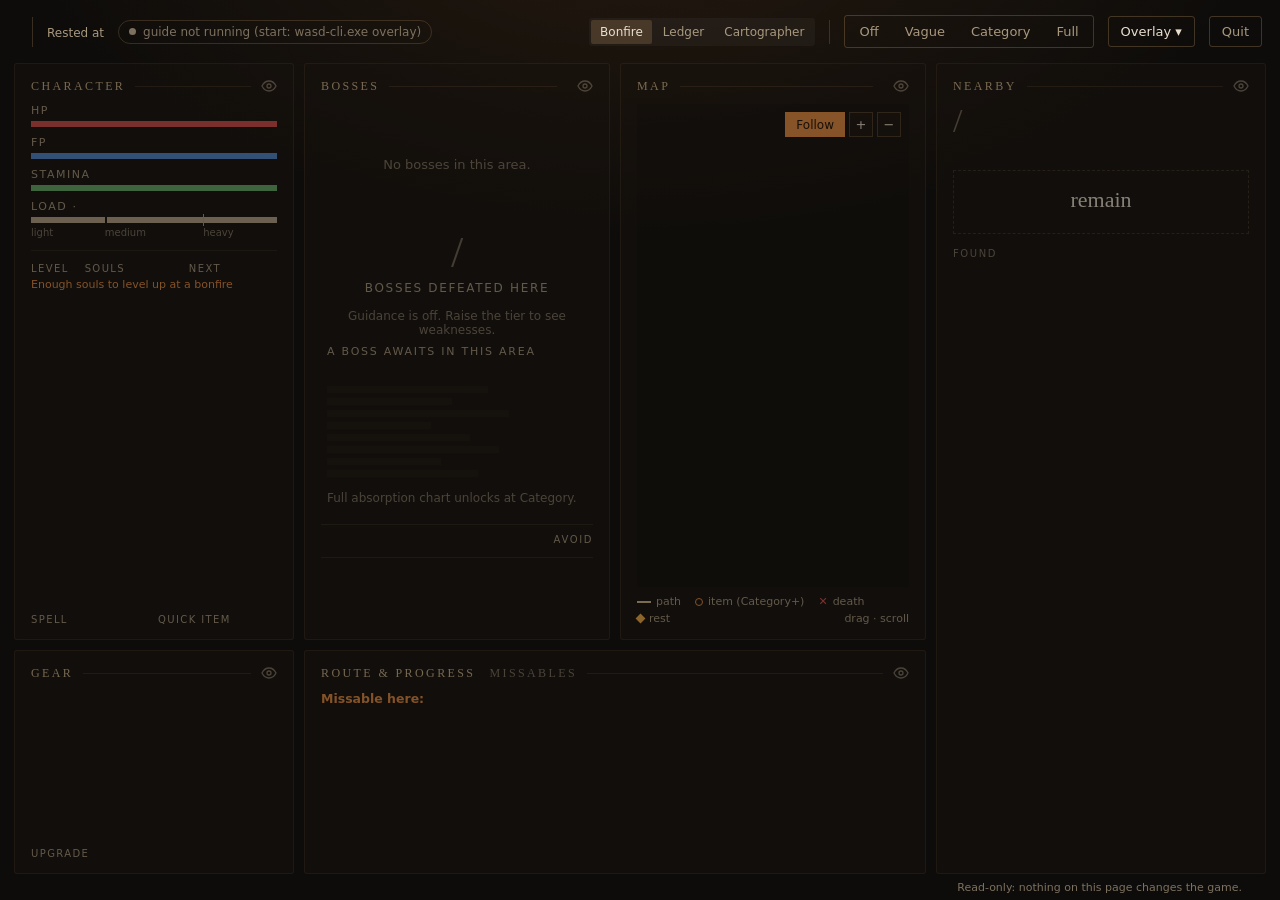
==== templates/live.html @ bd41d075 "Add the WASD tool (Dark Souls III) The companion app's source, data, tests and installer, exported f" ====
<!doctype html>
<html lang="en">
<head>
<meta charset="utf-8">
<meta name="viewport" content="width=device-width, initial-scale=1">
<title>WASD</title>
<!-- Live page for WASD. Served by `wasd-cli.exe overlay` at
     http://localhost:8765/ (this PC only); polls /api/state twice a second.
     Self-contained: no network, no install, Windows system fonts only.

     Three themes (from the dashboard design handoff): a Bonfire,
     b Ledger, c Cartographer. One view model (derive) feeds three layouts;
     only the active theme is visible, and every poll updates text and
     attributes in place (no rebuilt DOM, so nothing flashes). The theme and
     muted panels are tool settings (POST /api/page, saved in settings.ini). -->
<style>
  * { box-sizing: border-box; }
  html, body { margin: 0; height: 100%; }
  body { background: #0b0c0e; color: #e8dfcf; overflow: hidden; font-family: 'Segoe UI', system-ui, sans-serif;
         --hp: oklch(0.60 0.17 25); --fp: oklch(0.62 0.12 255); --st: oklch(0.68 0.12 145); }
  button { font: inherit; color: inherit; }
  .u { all: unset; cursor: pointer; box-sizing: border-box; }
  .u:focus-visible { outline: 1px solid var(--acc); outline-offset: 2px; }
  [hidden] { display: none !important; }
  .num, .mono { font-variant-numeric: tabular-nums; }

  /* ---- shared structure -------------------------------------------------- */
  .theme { position: relative; width: 100vw; height: 100vh; display: flex; flex-direction: column; overflow: hidden; color: var(--text); }
  .hdr { flex: none; display: flex; align-items: center; white-space: nowrap; }
  .hdr .sp, .sp { flex: 1; }
  .hdr .where, .hdr .wtxt { min-width: 0; overflow: hidden; text-overflow: ellipsis; }
  .panel { display: flex; flex-direction: column; min-width: 0; min-height: 0; overflow: auto; scrollbar-width: thin; scrollbar-color: var(--line) transparent; }
  .panel > .pb { display: flex; flex-direction: column; flex: 1; min-height: 0; }
  .panel > .ph { display: none; }
  .panel.is-muted > .pb { display: none !important; }
  .panel.is-muted > .ph { display: flex; flex: 1; align-items: center; justify-content: center; color: var(--faint); }
  .eye { display: flex; color: var(--faint); flex: none; }
  .eye:hover { color: var(--text); }
  .seg { flex: none; display: flex; gap: 2px; padding: 2px; }
  .seg button { transition: background .2s, color .2s; color: var(--segoff); }
  .seg.tier button[aria-pressed="true"] { background: var(--acc); color: var(--accfg); }
  .seg.tsw button[aria-pressed="true"] { background: var(--themeon); color: var(--text); }
  .pill { display: flex; align-items: center; gap: 7px; }
  .pill .dot { width: 7px; height: 7px; border-radius: 50%; background: var(--live); }
  .pill.warn .dot { background: var(--weak); }
  .pill.off .dot { background: var(--faint); }
  .quit.armed { background: var(--weak) !important; color: var(--accfg) !important; }
  .arrow { width: 10px; height: 13px; background: var(--acc); clip-path: polygon(50% 0, 100% 100%, 50% 74%, 0 100%); transition: transform .6s; }
  .fill { height: 100%; transition: width .5s ease; }
  .stale .panel { opacity: .55; }
  .tip { position: absolute; pointer-events: none; display: none; white-space: nowrap; z-index: 3; padding: 3px 8px; font-size: 12px;
         background: var(--popbg); border: 1px solid var(--line); color: var(--text); }
  .mapbox { position: relative; flex: 1; min-height: 0; overflow: hidden; cursor: grab; }
  .mapbox canvas { position: absolute; inset: 0; width: 100%; height: 100%; display: block; }
  .mapbox .pins { position: absolute; inset: 0; pointer-events: none; }
  .pin { position: absolute; pointer-events: auto; display: grid; place-items: center; font-weight: 700; cursor: default;
         transform: translate(-50%, -50%); transition: transform .2s, background .2s, color .2s; }
  .pin.hot { transform: translate(-50%, -50%) scale(1.4); background: var(--acc) !important; color: var(--accfg) !important; }
  .row.hot { background: var(--hot) !important; }
  .row { transition: background .2s; }
  .tabv { display: flex; flex-direction: column; flex: 1; min-height: 0; }
  .tabs button { color: var(--faint); white-space: nowrap; }
  .tC .tpx { display: none; }
  .tabs button[aria-selected="true"] { color: var(--title); }
  .mlist { overflow: auto; flex: 1; min-height: 0; scrollbar-width: thin; }
  .mi { padding: 6px 0; border-top: 1px solid var(--line); font-size: 12.5px; }
  .mi:first-child { border-top: 0; }
  .mi .mt { display: flex; gap: 6px; align-items: baseline; flex-wrap: wrap; }
  .mi .mt b { font-weight: 600; color: var(--bright); }
  .mi .mtx { color: var(--dim); margin-top: 2px; }
  .mi .mlose { color: var(--faint); margin-top: 2px; }
  .mi .tg { font-size: 10px; letter-spacing: .1em; text-transform: uppercase; color: var(--dim); }
  .mi .tg.here { color: var(--acc); }
  .mi.here { box-shadow: inset 2px 0 0 var(--acc); padding-left: 8px; }
  .mi.missed b { color: var(--weak); }
  .mi.closed, .mi.closed b { color: var(--faint); font-weight: 400; }
  .mi.closed b { text-decoration: line-through; }
  .mi .mb { display: flex; gap: 6px; margin-top: 4px; }
  .mi .mb button { padding: 1px 8px; font-size: 11.5px; border: 1px solid var(--line); color: var(--dim); }
  .mi .mb button:hover { color: var(--text); }
  .malert { font-size: 12.5px; color: var(--acc); margin-bottom: 4px; }
  .malert b { font-weight: 600; }
  .absbar { position: relative; }
  .absbar .z { position: absolute; left: 50%; top: -4px; bottom: -4px; width: 1px; background: var(--zero); }
  .absbar .f { position: absolute; top: 0; bottom: 0; transition: left .5s, width .5s, background .5s; }
  .heat { transition: background .5s; }
  .weakc { color: var(--weak); } .strongc { color: var(--strong); } .dimc { color: var(--dim); }
  .attrs .g { color: var(--acc); overflow: hidden; text-overflow: ellipsis; white-space: nowrap; }
  .attrs .g.none { color: var(--faint); }
  .nextpt { font-size: 11.5px; color: var(--dim); }
  .nextpt b { color: var(--acc); font-weight: 600; }
  .inf { color: var(--acc); margin-left: 4px; cursor: help; }
  .load.over .fill { background: var(--weak) !important; }
  .load.over .roll, .load.over .num { color: var(--weak) !important; }
  .trk { position: relative; }
  .trk .tk { position: absolute; top: 0; bottom: 0; }

  /* Overlay popover: one element, styled by the active theme. */
  #ovpop { position: absolute; right: 14px; top: var(--poptop); width: 288px; z-index: 20; display: none; flex-direction: column; gap: 9px;
           background: var(--popbg); border: 1px solid var(--popbd); box-shadow: 0 18px 40px rgba(0,0,0,.6); padding: 14px 16px;
           color: var(--text); border-radius: var(--poprad); font-size: 13px; }
  #ovpop.open { display: flex; }
  #ovpop .pt { display: flex; justify-content: space-between; align-items: baseline; }
  #ovpop .pt span { font-size: 15px; color: var(--bright); font-family: var(--titlefont); }
  #ovpop .pt button { color: var(--meta); font-size: 12px; }
  #ovpop .pn { font-size: 11px; color: var(--meta); margin-top: -4px; }
  #ovpop .tr { display: flex; justify-content: space-between; align-items: center; }
  #ovpop .tr.ind { padding-left: 10px; }
  .sw { width: 28px; height: 16px; border-radius: 8px; background: var(--track); position: relative; transition: background .2s; flex: none; }
  .sw::after { content: ""; position: absolute; top: 2px; left: 2px; width: 12px; height: 12px; border-radius: 50%; background: var(--knob); transition: left .2s; }
  .sw[aria-checked="true"] { background: var(--acc); }
  .sw[aria-checked="true"]::after { left: 14px; }
  .corners { display: grid; grid-template-columns: repeat(2, 18px); gap: 3px; }
  .corners button { width: 18px; height: 12px; border: 1px solid var(--line); border-radius: 2px; }
  .corners button[aria-pressed="true"] { background: var(--acc); }
  .rng { display: flex; flex-direction: column; gap: 5px; font-size: 12px; }
  .rng > div { display: flex; justify-content: space-between; }
  .rng > div span:last-child { color: var(--meta); font-variant-numeric: tabular-nums; }
  .rng input { -webkit-appearance: none; appearance: none; width: 100%; height: 12px; margin: 0; background: transparent; cursor: pointer; }
  .rng input::-webkit-slider-runnable-track { height: 3px; border-radius: 2px;
    background: linear-gradient(to right, var(--acc) 0 var(--p, 50%), var(--track) var(--p, 50%) 100%); }
  .rng input::-webkit-slider-thumb { -webkit-appearance: none; width: 12px; height: 12px; margin-top: -4.5px; border-radius: 50%; background: var(--knob); border: 0; }
  .rng input::-moz-range-track { height: 3px; border-radius: 2px; background: var(--track); }
  .rng input::-moz-range-progress { height: 3px; border-radius: 2px; background: var(--acc); }
  .rng input::-moz-range-thumb { width: 12px; height: 12px; border-radius: 50%; background: var(--knob); border: 0; }

  /* ===== Theme A: Bonfire ================================================= */
  .tA, body[data-theme="a"] #ovpop { --text: #e8dfcf; --bright: #f1e6d2; --dim: #a8987e; --meta: #8f826d; --faint: #7d715f; --muted: #6f6455; --title: #cdb48a;
        --acc: oklch(0.72 0.14 58); --accfg: #1b1007; --weak: oklch(0.72 0.14 58); --strong: oklch(0.66 0.035 240);
        --line: rgba(214,170,110,.22); --near: rgba(214,140,60,.09); --hot: rgba(214,140,60,.18); --themeon: rgba(214,170,110,.2);
        --segoff: #a8987e; --track: rgba(255,240,220,.12); --knob: #f1e6d2; --live: oklch(0.75 0.14 140); --zero: rgba(232,223,207,.28);
        --popbg: #1b1611; --popbd: rgba(214,170,110,.3); --poprad: 0; --poptop: 60px;
        --titlefont: 'Palatino Linotype', Palatino, 'Book Antiqua', Georgia, serif; }
  .tA { background: radial-gradient(ellipse 80% 60% at 50% -10%, #24190f 0%, #0e0c0a 60%); }
  .tA .serif { font-family: var(--titlefont); }
  .tA .hdr { height: clamp(52px, 7vh, 64px); gap: 14px; padding: 0 18px; }
  .tA .nm { flex: none; font-family: var(--titlefont); font-size: 24px; color: var(--bright); letter-spacing: .01em; }
  .tA .vr { width: 1px; height: 30px; background: var(--line); flex: none; }
  .tA .vr2 { width: 1px; height: 24px; background: rgba(214,170,110,.2); flex: none; }
  .tA .where { display: flex; flex-direction: column; gap: 2px; }
  .tA .area { font-family: var(--titlefont); font-size: 17px; overflow: hidden; text-overflow: ellipsis; }
  .tA .rest { font-size: 12px; color: var(--dim); overflow: hidden; text-overflow: ellipsis; }
  .tA .rest .bf { color: #d9b98a; }
  .tA .pill { padding: 4px 10px; border: 1px solid rgba(140,200,120,.3); border-radius: 20px; font-size: 12px; color: #b9d6a8; flex: none; }
  .tA .pill .dot { box-shadow: 0 0 8px var(--live); }
  .tA .pill.warn { border-color: rgba(214,140,60,.35); color: #d9b98a; } .tA .pill.warn .dot { box-shadow: none; }
  .tA .pill.off { border-color: rgba(214,170,110,.2); color: var(--faint); } .tA .pill.off .dot { box-shadow: none; }
  .tA .seg.tsw { border-radius: 3px; background: rgba(127,127,127,.08); }
  .tA .seg.tsw button { padding: 5px 9px; font-size: 12px; border-radius: 2px; }
  .tA .seg.tier { border: 1px solid rgba(214,170,110,.25); border-radius: 3px; }
  .tA .seg.tier button { padding: 6px 12px; font-size: 13px; border-radius: 2px; }
  .tA .hbtn { flex: none; padding: 7px 12px; border: 1px solid rgba(214,170,110,.25); border-radius: 3px; font-size: 13px; }
  .tA .hbtn:hover { background: rgba(214,170,110,.08); }
  .tA .quit { color: var(--dim); }
  .tA .body { flex: 1; min-height: 0; display: grid; gap: 10px; padding: 0 14px;
              grid-template-columns: 280px minmax(0,1fr) minmax(0,1fr) 330px; grid-template-rows: minmax(0,1fr) 224px;
              grid-template-areas: "char boss map items" "gear route route items"; }
  .tA .panel { background: rgba(24,19,14,.82); border: 1px solid rgba(214,170,110,.13); border-radius: 3px; padding: 14px 16px; }
  .tA .panel > .ph { font-family: var(--titlefont); font-style: italic; font-size: 15px; color: var(--muted); }
  .tA .ptl { display: flex; align-items: center; gap: 10px; margin-bottom: 10px; flex: none; }
  .tA .ptl .t, .tA .tabs button { font-family: var(--titlefont); font-size: 12px; letter-spacing: .2em; text-transform: uppercase; color: var(--title); }
  .tA .tabs { display: flex; gap: 14px; } .tA .tabs button { color: var(--faint); } .tA .tabs button[aria-selected="true"] { color: var(--title); }
  .tA .ptl .rule { flex: 1; height: 1px; background: rgba(214,170,110,.16); }
  .tA .ptl .meta { font-size: 11px; color: var(--meta); }
  .tA .lbl { font-size: 10px; letter-spacing: .14em; text-transform: uppercase; color: var(--dim); }
  .tA .note { font-size: 12px; color: var(--faint); }
  /* character */
  .tA .bars { display: flex; flex-direction: column; gap: clamp(5px, 1.1vh, 9px); }
  .tA .bar { display: flex; flex-direction: column; gap: 4px; }
  .tA .bar .bt { display: flex; justify-content: space-between; align-items: baseline; }
  .tA .bar .bt .lbl { font-size: 11px; }
  .tA .bar .num { font-size: 13px; font-weight: 600; }
  .tA .bar .trk { height: 6px; background: rgba(255,240,220,.07); }
  .tA .bar .roll { color: #d9b98a; text-transform: none; letter-spacing: 0; }
  .tA .load .fill { background: #b9a68a; }
  .tA .load .tk.t30 { left: 30%; width: 2px; background: #18130e; }
  .tA .load .tk.t70 { left: 70%; top: -3px; bottom: -3px; width: 1px; background: var(--acc); }
  .tA .load .leg { display: flex; font-size: 10px; color: var(--faint); }
  .tA .lvl { display: grid; grid-template-columns: auto 1fr 1fr; gap: 16px; align-items: end; flex: none;
             margin-top: clamp(6px, 1.4vh, 12px); padding-top: clamp(6px, 1.4vh, 12px); border-top: 1px solid rgba(214,170,110,.1); }
  .tA .lvl .big { font-family: var(--titlefont); font-size: clamp(24px, 3.6vh, 32px); line-height: 1; color: var(--bright); }
  .tA .lvl .mid { font-size: 18px; font-weight: 600; }
  .tA .canlv { font-size: 11px; color: var(--acc); margin-top: 4px; }
  .tA .attrs { display: grid; grid-template-columns: repeat(3, 1fr); gap: 4px; margin-top: clamp(6px, 1.4vh, 12px); flex: none; }
  .tA .attrs .at { display: grid; grid-template-columns: auto 1fr; align-items: baseline; padding: clamp(2px, .5vh, 5px) 9px; background: rgba(255,240,220,.04); min-width: 0; }
  .tA .attrs .k { font-size: 10px; letter-spacing: .12em; text-transform: uppercase; color: var(--dim); }
  .tA .attrs .v { font-size: 15px; font-weight: 600; text-align: right; }
  .tA .attrs .g { grid-column: 1 / 3; font-size: 10px; }
  .tA .nextpt { margin-top: 6px; }
  .tA .si { display: grid; grid-template-columns: 1fr 1fr; gap: 8px; margin-top: auto; padding-top: 6px; font-size: 12px; flex: none; }
  .tA .si .dim { color: var(--faint); }
  /* gear */
  .tA .wgrid { display: grid; grid-template-columns: 1fr 1fr; gap: 5px; }
  .tA .wc { display: grid; grid-template-columns: 18px minmax(0,1fr); gap: 4px; padding: 5px 7px; border: 1px solid rgba(214,170,110,.08); min-width: 0; }
  .tA .wc.active { background: rgba(214,140,60,.09); border-color: var(--acc); }
  .tA .wc .sl { font-size: 10px; color: var(--meta); padding-top: 2px; }
  .tA .wc .wn { font-size: 12.5px; white-space: nowrap; overflow: hidden; text-overflow: ellipsis; }
  .tA .wc .ws { font-size: 10.5px; color: var(--dim); white-space: nowrap; overflow: hidden; text-overflow: ellipsis; }
  .tA .wc.empty .wn { color: var(--dim); }
  .tA .upg { margin-top: auto; display: flex; align-items: baseline; gap: 8px; padding-top: 8px; font-size: 12px; flex: none; }
  .tA .upg .ut { color: #cfc3ae; overflow: hidden; text-overflow: ellipsis; white-space: nowrap; min-width: 0; }
  .tA .upg .uv { font-size: 15px; font-weight: 600; color: var(--acc); white-space: nowrap; }
  /* bosses */
  .tA .boff { flex: 1; display: flex; flex-direction: column; align-items: center; justify-content: center; gap: 6px; text-align: center; }
  .tA .bigc { font-family: var(--titlefont); color: var(--bright); line-height: 1; }
  .tA .bigc .of { color: var(--muted); }
  .tA .boff .bigc { font-size: 44px; }
  .tA .boff .lbl { font-size: 12px; } .tA .boff .note { margin-top: 8px; }
  .tA .bvag { flex: 1; display: flex; flex-direction: column; justify-content: center; gap: 14px; padding: 0 6px; }
  .tA .bvag .lbl { font-size: 11px; letter-spacing: .16em; }
  .tA .vline { font-family: var(--titlefont); font-size: 28px; line-height: 1.2; color: var(--acc); }
  .tA .ghost { display: flex; flex-direction: column; gap: 5px; opacity: .35; }
  .tA .ghost i { height: 7px; background: rgba(255,240,220,.08); display: block; }
  .tA .bnone { flex: 1; display: grid; place-items: center; color: var(--faint); font-size: 13px; }
  .tA .brow { display: flex; align-items: baseline; gap: 8px; padding: 3px 0; }
  .tA .brow .gl { font-size: 12px; color: var(--dim); }
  .tA .brow .bn { font-family: var(--titlefont); font-size: 17px; color: var(--bright); flex: 1; min-width: 0; white-space: nowrap; overflow: hidden; text-overflow: ellipsis; }
  .tA .brow .bt { font-size: 10px; letter-spacing: .14em; text-transform: uppercase; color: var(--dim); }
  .tA .brow .bd { font-size: 11px; color: var(--meta); font-variant-numeric: tabular-nums; }
  .tA .brow.nearest .gl, .tA .brow.nearest .bt { color: var(--acc); }
  .tA .brow.dead .bn { color: var(--dim); }
  /* A boss the normal route doesn't reach yet (BossIsLater in main.cpp), all themes. */
  .brow.later { opacity: .5; }
  .tA .callout { display: flex; align-items: flex-end; gap: 12px; margin: clamp(4px, 1vh, 10px) 0; padding: clamp(4px, 1vh, 10px) 0;
                 border-top: 1px solid rgba(214,170,110,.12); border-bottom: 1px solid rgba(214,170,110,.12); }
  .tA .callout .lbl { letter-spacing: .16em; }
  .tA .callout .w1 { font-family: var(--titlefont); font-size: 30px; line-height: 1.1; color: var(--acc); white-space: nowrap; }
  .tA .callout .w2 { min-width: 0; overflow: hidden; text-overflow: ellipsis; white-space: nowrap; }
  .tA .callout .s1 { white-space: nowrap; }
  .tA .callout .w2 { font-size: 14px; color: var(--acc); opacity: .8; padding-bottom: 4px; }
  .tA .callout .s1 { font-size: 15px; color: #c3cad6; padding-bottom: 3px; text-align: right; }
  .tA .abars { display: flex; flex-direction: column; gap: 4px; }
  .tA .ab { display: grid; grid-template-columns: 62px minmax(0,1fr) 42px; align-items: center; gap: 8px; font-size: 12px; height: clamp(12px, 1.9vh, 15px); }
  .tA .ab .an { color: var(--dim); }
  .tA .ab .absbar { height: 7px; background: rgba(255,240,220,.04); }
  .tA .ab .av { text-align: right; font-variant-numeric: tabular-nums; }
  .tA .res { display: grid; grid-template-columns: repeat(5, 1fr); gap: 4px; margin-top: auto; padding-top: 10px; }
  .tA .res .rc { padding: 5px 6px; background: rgba(255,240,220,.04); }
  .tA .res .rn { font-size: 9.5px; letter-spacing: .1em; text-transform: uppercase; color: var(--dim); }
  .tA .res .rv { font-size: 13px; font-variant-numeric: tabular-nums; }
  .tA .bfull { display: flex; flex-direction: column; flex: 1; min-height: 0; }
  .tA .bchart { display: flex; flex-direction: column; flex: 1; }
  .tA .bhuman { margin-top: 10px; }
  /* map */
  .tA .mapbox { background: #110e0b; }
  .tA .pin { width: 17px; height: 17px; border-radius: 50%; border: 1px solid var(--acc); background: #1a140e; color: var(--acc); font-size: 9.5px; }
  .tA .mctl { position: absolute; top: 8px; right: 8px; display: flex; gap: 4px; }
  .tA .mctl button { padding: 4px 0; width: 24px; text-align: center; font-size: 13px; background: rgba(24,19,14,.9); border: 1px solid rgba(214,170,110,.25); }
  .tA .mctl button.fw { width: auto; padding: 4px 10px; font-size: 12px; }
  .tA .mctl button.fw[aria-pressed="true"] { background: var(--acc); color: var(--accfg); border-color: var(--acc); }
  .tA .legend { display: flex; flex-wrap: wrap; gap: 4px 14px; margin-top: 8px; font-size: 11px; color: var(--dim); flex: none; }
  .tA .legend span { display: flex; align-items: center; gap: 5px; }
  /* route */
  .tA .hint { font-family: var(--titlefont); font-size: 16px; line-height: 1.3; color: var(--bright); }
  .tA .steps { display: flex; flex-wrap: wrap; align-items: center; gap: 6px; margin: 6px 0 8px; }
  .tA .stepl { display: contents; }
  .tA .step { display: flex; gap: 6px; align-items: center; padding: 3px 10px; border: 1px solid var(--line); font-size: 12px; }
  .tA .step .mk { font-size: 10px; }
  .tA .step.s1 { border-color: var(--acc); color: var(--acc); }
  .tA .step.s0 { border-style: dashed; opacity: .6; }
  .tA .steps .hid { font-size: 11px; color: var(--faint); margin-left: 4px; }
  .tA .tiles { display: grid; grid-template-columns: repeat(7, minmax(0,1fr)); gap: 6px; margin-top: auto; flex: none; }
  .tA .tile { padding: 8px 10px; background: rgba(255,240,220,.04); min-width: 0; }
  .tA .tile .k { font-size: 10px; letter-spacing: .12em; text-transform: uppercase; color: var(--dim); white-space: nowrap; overflow: hidden; text-overflow: ellipsis; }
  .tA .tile .v { font-family: var(--titlefont); font-size: 21px; color: var(--bright); white-space: nowrap; font-variant-numeric: tabular-nums; }
  .tA .tile .s { font-size: 10.5px; color: var(--meta); white-space: nowrap; overflow: hidden; text-overflow: ellipsis; }
  .tA .mi .mb button { border-radius: 0; }
  /* items */
  .tA .cnt { display: flex; align-items: baseline; gap: 10px; flex: none; min-width: 0; }
  .tA .cnt .bigc { font-size: 34px; white-space: nowrap; }
  .tA .cnt .lbl2 { font-size: 12px; color: var(--dim); overflow: hidden; text-overflow: ellipsis; white-space: nowrap; }
  .tA .pips { display: flex; gap: 2px; margin: 10px 0 8px; flex: none; }
  .tA .pips i { flex: 1; height: 4px; background: rgba(232,223,207,.10); }
  .tA .pips i.on { background: var(--acc); }
  .tA .ilist { flex: 1; min-height: 0; overflow: auto; margin: 0 -8px; scrollbar-width: thin; scrollbar-color: var(--line) transparent; }
  .tA .iblock { margin: 14px 8px; padding: 16px; border: 1px dashed rgba(214,170,110,.2); text-align: center; }
  .tA .iblock .rem { font-family: var(--titlefont); font-size: 22px; }
  .tA .iblock .note { margin-top: 4px; }
  .tA .irow { display: grid; grid-template-columns: 18px 30px minmax(0,1fr) auto; gap: 10px; align-items: center; padding: 7px 8px; border-bottom: 1px solid rgba(214,170,110,.07); }
  .tA .irow.first { background: var(--near); }
  .tA .irow .n { font-family: var(--titlefont); font-size: 13px; color: var(--acc); text-align: right; }
  .tA .irow .ac { width: 28px; height: 28px; border-radius: 50%; border: 1px solid rgba(214,170,110,.28); display: grid; place-items: center; }
  .tA .irow .il { font-size: 14px; white-space: nowrap; overflow: hidden; text-overflow: ellipsis; }
  .tA .irow .im { font-size: 11px; color: var(--meta); white-space: nowrap; overflow: hidden; text-overflow: ellipsis; }
  .tA .irow .idist { font-family: var(--titlefont); font-size: 17px; font-variant-numeric: tabular-nums; }
  .tA .irow .idist small { font-size: 11px; color: var(--meta); }
  .tA .fh { font-size: 10px; letter-spacing: .16em; text-transform: uppercase; color: var(--faint); margin: 14px 8px 4px; }
  .tA .frow { display: flex; gap: 10px; padding: 4px 8px 4px 36px; font-size: 12.5px; color: var(--muted); }
  .tA .frow .fl { text-decoration: line-through; text-decoration-color: rgba(111,100,85,.6); }
  .tA .inote { margin: 8px; }
  .tA footer { height: 26px; flex: none; display: flex; gap: 18px; align-items: center; padding: 0 20px; font-size: 11px; color: var(--faint); font-variant-numeric: tabular-nums; white-space: nowrap; overflow: hidden; }

  /* ===== Theme B: Ledger ================================================== */
  .tB, body[data-theme="b"] #ovpop { --text: #d9dee6; --bright: #f0f3f7; --dim: #8a94a2; --meta: #6b7482; --faint: #4b5562; --muted: #4f5865; --title: #f0f3f7;
        --acc: oklch(0.78 0.10 220); --accfg: #071219; --weak: oklch(0.80 0.14 75); --strong: oklch(0.68 0.04 250);
        --line: #2b323c; --near: rgba(110,180,225,.06); --hot: rgba(110,180,225,.14); --themeon: #2b323c;
        --segoff: #8a94a2; --track: #2b323c; --knob: #fff; --live: oklch(0.78 0.13 150); --zero: #3a424d;
        --popbg: #181c22; --popbd: #2b323c; --poprad: 8px; --poptop: 46px; --titlefont: 'Segoe UI', system-ui, sans-serif; }
  .tB { background: #0c0e11; }
  .tB .mono { font-family: Consolas, ui-monospace, monospace; }
  .tB .hdr { height: 50px; gap: 12px; padding: 0 14px; border-bottom: 1px solid #1d2229; }
  .tB .nm { font-size: 16px; font-weight: 700; color: var(--bright); flex: none; }
  .tB .wtxt { font-size: 13px; color: var(--dim); }
  .tB .wtxt .sl { color: var(--faint); }
  .tB .pill { gap: 6px; font-size: 11px; font-family: Consolas, ui-monospace, monospace; color: var(--live); padding: 2px 8px;
              background: oklch(0.78 0.13 150 / .1); border-radius: 3px; text-transform: uppercase; flex: none; }
  .tB .pill .dot { width: 6px; height: 6px; }
  .tB .pill.warn { color: var(--weak); background: oklch(0.80 0.14 75 / .1); }
  .tB .pill.off { color: var(--dim); background: #191d23; }
  .tB .hl { font-size: 11px; color: var(--meta); font-family: Consolas, ui-monospace, monospace; flex: none; }
  .tB .seg.tsw { border-radius: 5px; background: rgba(127,127,127,.08); }
  .tB .seg.tsw button { padding: 4px 8px; font-size: 11.5px; border-radius: 4px; }
  .tB .vr2 { width: 1px; height: 20px; background: #232830; flex: none; }
  .tB .seg.tier { background: #14171c; border: 1px solid #232830; border-radius: 5px; }
  .tB .seg.tier button { padding: 5px 12px; font-size: 12px; border-radius: 3px; }
  .tB .hbtn { flex: none; padding: 6px 11px; border: 1px solid #2b323c; border-radius: 5px; font-size: 12px; }
  .tB .hbtn:hover { background: #181c22; }
  .tB .quit { color: var(--dim); }
  .tB .panel { background: #13161b; border: 1px solid #20252d; border-radius: 6px; padding: 12px 14px; }
  .tB .panel > .ph { font-size: 13px; color: var(--faint); }
  .tB .ptl { display: flex; align-items: baseline; gap: 10px; margin-bottom: 8px; flex: none; }
  .tB .ptl .t, .tB .tabs button { font-size: 13px; font-weight: 600; color: var(--bright); }
  .tB .tabs { display: flex; gap: 12px; } .tB .tabs button { color: var(--meta); } .tB .tabs button[aria-selected="true"] { color: var(--bright); }
  .tB .ptl .meta { font-family: Consolas, ui-monospace, monospace; font-size: 11.5px; color: var(--meta); min-width: 0; overflow: hidden; text-overflow: ellipsis; white-space: nowrap; }
  .tB .note { font-size: 12.5px; color: var(--dim); }
  .tB .vit { margin: 8px 10px; flex: none; min-height: 76px; padding: 10px 14px; overflow: visible; }
  .tB .vgrid { flex-direction: row !important; display: grid !important; grid-template-columns: minmax(0,1.7fr) auto minmax(0,1.5fr) auto auto; gap: 26px; align-items: center; }
  .tB .vbars { display: grid; grid-template-columns: 1fr 1fr; gap: 8px 18px; }
  .tB .bar .bt { display: flex; justify-content: space-between; font-size: 11px; margin-bottom: 3px; }
  .tB .bar .bt .lbl { color: var(--dim); }
  .tB .bar .num { font-family: Consolas, ui-monospace, monospace; color: #eef1f5; }
  .tB .bar .trk { height: 4px; background: #232830; border-radius: 2px; }
  .tB .bar .fill { border-radius: 2px; }
  .tB .load .fill { background: var(--dim); }
  .tB .load .tk.t30 { left: 30%; top: -2px; bottom: -2px; width: 1px; background: #13161b; }
  .tB .load .tk.t70 { left: 70%; top: -3px; bottom: -3px; width: 1px; background: var(--weak); }
  .tB .load .leg { display: none; }
  .tB .lsn { display: flex; gap: 18px; font-family: Consolas, ui-monospace, monospace; }
  .tB .lsn .l { font-size: 10px; color: var(--meta); font-family: 'Segoe UI', system-ui, sans-serif; }
  .tB .lsn .v { font-size: 24px; color: var(--bright); line-height: 1.1; }
  .tB .lsn .v.acc { color: var(--acc); }
  .tB .canlv { font-size: 10.5px; color: var(--acc); font-family: 'Segoe UI', system-ui, sans-serif; }
  .tB .attrs { display: grid; grid-template-columns: repeat(9, minmax(0,1fr)); gap: 3px; }
  .tB .attrs .at { background: #191d23; border-radius: 3px; padding: 4px 2px; text-align: center; min-width: 0; }
  .tB .attrs .k { font-size: 9.5px; color: var(--meta); text-transform: uppercase; }
  .tB .attrs .v { font-size: 16px; font-family: Consolas, ui-monospace, monospace; color: #eef1f5; display: block; }
  .tB .attrs .g { display: block; font-size: 9.5px; }
  .tB .nextpt { margin-top: 4px; }
  .tB .si { font-size: 12px; display: grid; grid-template-columns: auto auto; gap: 3px 10px; }
  .tB .si .l { color: var(--meta); } .tB .si .dim { color: var(--meta); }
  .tB .vgrid > .eye { align-self: start; }
  .tB .body { flex: 1; min-height: 0; display: grid; grid-template-columns: minmax(0,1.15fr) minmax(0,1fr) minmax(0,1fr); gap: 8px; padding: 0 10px; }
  .tB .col { display: flex; flex-direction: column; gap: 8px; min-height: 0; }
  /* items table */
  .tB .pips { display: flex; gap: 2px; margin: 8px 0 10px; flex: none; }
  .tB .pips i { flex: 1; height: 3px; border-radius: 1px; background: #252b33; }
  .tB .pips i.on { background: var(--acc); }
  .tB .th, .tB .irow { display: grid; grid-template-columns: 24px 24px minmax(0,1fr) 52px 76px 60px; gap: 8px; }
  .tB .th { padding: 0 6px 6px; font-size: 10px; color: var(--meta); text-transform: uppercase; letter-spacing: .06em; border-bottom: 1px solid #232830; flex: none; }
  .tB .th .r, .tB .irow .r { text-align: right; }
  .tB .ilist { flex: 1; min-height: 0; overflow: auto; scrollbar-width: thin; scrollbar-color: var(--line) transparent; }
  .tB .iblock { padding: 14px 6px; font-size: 13px; color: var(--dim); border-bottom: 1px solid #1b1f25; }
  .tB .iblock .rem { display: inline; font-family: Consolas, ui-monospace, monospace; color: var(--bright); }
  .tB .iblock .note { display: inline; font-size: 13px; }
  .tB .irow { align-items: center; padding: 0 6px; height: 31px; border-bottom: 1px solid #1b1f25; font-size: 13px; }
  .tB .irow.first { background: var(--near); }
  .tB .irow .n { text-align: right; font-family: Consolas, ui-monospace, monospace; font-size: 11px; color: var(--acc); }
  .tB .irow .ac { display: grid; place-items: center; }
  .tB .irow .arrow { width: 9px; height: 12px; }
  .tB .irow .il { white-space: nowrap; overflow: hidden; text-overflow: ellipsis; color: #eef1f5; }
  .tB .irow .ict { color: var(--meta); font-size: 11.5px; }
  .tB .irow .idist { font-family: Consolas, ui-monospace, monospace; color: #eef1f5; text-align: right; white-space: nowrap; }
  .tB .irow .ick, .tB .irow .ih { font-family: Consolas, ui-monospace, monospace; color: var(--dim); font-size: 12px; white-space: nowrap; overflow: hidden; }
  .tB .irow .ih { text-align: right; }
  .tB .frow { display: grid; grid-template-columns: 24px 24px minmax(0,1fr); gap: 8px; align-items: center; padding: 0 6px; height: 26px; font-size: 12.5px; color: var(--muted); border-bottom: 1px solid #171a20; }
  .tB .frow .ck { text-align: center; color: oklch(0.78 0.13 150 / .6); }
  .tB .frow .fl { text-decoration: line-through; white-space: nowrap; overflow: hidden; text-overflow: ellipsis; }
  .tB .inote { padding: 10px 6px; }
  /* bosses */
  .tB .pboss { flex: none; min-height: 120px; max-height: 58%; }
  .tB .bnone, .tB .boff { font-size: 13px; color: var(--dim); padding: 8px 0; }
  .tB .bvag { display: flex; align-items: center; gap: 10px; padding: 10px 12px; background: oklch(0.80 0.14 75 / .08); border-radius: 4px; font-size: 14px; color: oklch(0.85 0.12 75); }
  .tB .bvag .l { font-family: Consolas, ui-monospace, monospace; font-size: 11px; color: var(--dim); }
  .tB .brow { display: grid; grid-template-columns: 14px minmax(0,1fr) auto auto; gap: 8px; align-items: baseline; padding: 3px 0; font-size: 13px; }
  .tB .brow .gl, .tB .brow .bt { color: var(--dim); }
  .tB .brow .bn { color: #eef1f5; white-space: nowrap; overflow: hidden; text-overflow: ellipsis; }
  .tB .brow .bt { font-size: 10.5px; text-transform: uppercase; }
  .tB .brow .bd { font-family: Consolas, ui-monospace, monospace; font-size: 11.5px; color: var(--dim); width: 36px; text-align: right; }
  .tB .brow.nearest .gl, .tB .brow.nearest .bt { color: var(--acc); }
  .tB .brow.dead .bn { color: var(--dim); }
  .tB .heats { display: grid; grid-template-columns: repeat(8, minmax(0,1fr)); gap: 3px; margin-top: 10px; }
  .tB .hc { display: flex; flex-direction: column; gap: 3px; }
  .tB .hc .hl2 { font-size: 10px; color: var(--meta); text-align: center; }
  .tB .hc .heat { height: 34px; border-radius: 3px; display: grid; place-items: center; font-family: Consolas, ui-monospace, monospace; font-size: 13px; border: 1px solid #232830; }
  .tB .hscale { display: flex; justify-content: space-between; font-size: 10.5px; color: var(--meta); margin-top: 4px; }
  .tB .hsum { font-size: 12.5px; margin-top: 8px; color: #b5bdc8; }
  .tB .res { display: grid; grid-template-columns: repeat(5, minmax(0,1fr)); gap: 3px; margin-top: 8px; }
  .tB .res .rc { background: #191d23; border-radius: 3px; padding: 4px 7px; }
  .tB .res .rn { font-size: 10px; color: var(--meta); }
  .tB .res .rv { font-family: Consolas, ui-monospace, monospace; font-size: 13px; }
  .tB .bhuman { margin-top: 8px; }
  /* gear */
  .tB .pgear { flex: 1; }
  .tB .wlist { flex: 1; min-height: 0; overflow: auto; }
  .tB .wr { display: grid; grid-template-columns: 24px minmax(0,1fr) auto; gap: 8px; align-items: center; padding: 0 6px; height: 27px; border-radius: 3px; font-size: 12.5px; }
  .tB .wr.active { background: var(--near); }
  .tB .wr .sl { font-family: Consolas, ui-monospace, monospace; font-size: 11px; color: var(--meta); }
  .tB .wr .wn { white-space: nowrap; overflow: hidden; text-overflow: ellipsis; }
  .tB .wr .wt { font-size: 10.5px; color: var(--acc); }
  .tB .wr.empty .wn { color: var(--faint); }
  .tB .wr .war { font-family: Consolas, ui-monospace, monospace; font-size: 12px; color: #b5bdc8; white-space: nowrap; }
  .tB .upg { display: flex; align-items: center; gap: 8px; margin-top: 6px; padding-top: 8px; border-top: 1px solid #20252d; font-size: 12px; flex: none; }
  .tB .upg .uf { color: var(--meta); white-space: nowrap; }
  .tB .upg .ut { overflow: hidden; text-overflow: ellipsis; white-space: nowrap; min-width: 0; }
  .tB .upg .upips { display: flex; gap: 2px; }
  .tB .upg .upips i { width: 14px; height: 6px; background: #2b323c; border-radius: 1px; }
  .tB .upg .upips i.on { background: var(--acc); }
  .tB .upg .uv { font-family: Consolas, ui-monospace, monospace; white-space: nowrap; }
  /* map */
  .tB .pmap { flex: 1; }
  .tB .mapbox { border-radius: 4px; background: #0f1216; }
  .tB .pin { width: 15px; height: 15px; border-radius: 3px; background: #0f1216; color: var(--acc); border: 1px solid oklch(0.78 0.10 220 / .6); font-family: Consolas, ui-monospace, monospace; font-size: 9px; font-weight: 400; }
  .tB .fw { font-size: 11px; padding: 2px 8px; border-radius: 3px; color: var(--dim); }
  .tB .fw[aria-pressed="true"] { background: oklch(0.78 0.10 220 / .15); color: var(--acc); }
  .tB .zb { font-size: 12px; width: 20px; text-align: center; color: var(--dim); border: 1px solid #2b323c; border-radius: 3px; }
  .tB .legend { display: flex; gap: 12px; margin-top: 6px; font-size: 10.5px; color: var(--meta); flex: none; }
  .tB .legend span { display: flex; align-items: center; gap: 4px; }
  /* route */
  .tB .proute { flex: none; max-height: 48%; }
  .tB .hint { font-size: 13.5px; line-height: 1.4; color: #eef1f5; }
  .tB .steps { display: flex; flex-wrap: wrap; gap: 4px; margin-top: 8px; }
  .tB .stepl { display: contents; }
  .tB .step { display: flex; gap: 5px; align-items: center; padding: 2px 8px; border-radius: 3px; border: 1px solid var(--line); font-size: 11.5px; }
  .tB .step .mk { font-size: 9px; }
  .tB .step.s1 { border-color: var(--acc); color: var(--acc); }
  .tB .step.s0 { border-style: dashed; opacity: .6; }
  .tB .steps .hid { display: none; }
  .tB .tiles { display: grid; grid-template-columns: repeat(4, minmax(0,1fr)); gap: 3px; margin-top: 10px; }
  .tB .tile { background: #191d23; border-radius: 3px; padding: 5px 8px; min-width: 0; }
  .tB .tile .k, .tB .tile .s { font-size: 10px; color: var(--meta); white-space: nowrap; overflow: hidden; text-overflow: ellipsis; }
  .tB .tile .v { font-family: Consolas, ui-monospace, monospace; font-size: 14px; color: #eef1f5; white-space: nowrap; }
  .tB .mi .mb button { border-radius: 3px; }
  .tB footer { height: 28px; flex: none; display: flex; gap: 16px; align-items: center; padding: 0 14px; font-family: Consolas, ui-monospace, monospace; font-size: 10.5px; color: #5a6370; white-space: nowrap; overflow: hidden; }
  .tB footer .ro { font-family: 'Segoe UI', system-ui, sans-serif; }

  /* ===== Theme C: Cartographer ============================================ */
  .tC, body[data-theme="c"] #ovpop { --text: #dde7e5; --bright: #f2f7f6; --dim: #90a09e; --meta: #7f8f8d; --faint: #4f5e5d; --muted: #5f6f6d; --title: #90a09e;
        --acc: oklch(0.83 0.12 85); --accfg: #15120a; --weak: oklch(0.78 0.14 50); --strong: oklch(0.70 0.06 205);
        --line: rgba(150,200,200,.22); --near: rgba(230,200,120,.07); --hot: rgba(230,200,120,.15); --themeon: rgba(150,200,200,.18);
        --segoff: #90a09e; --track: rgba(220,235,235,.14); --knob: #f2f7f6; --live: oklch(0.78 0.13 150); --zero: rgba(150,200,200,.3);
        --popbg: rgba(16,22,24,.97); --popbd: rgba(150,200,200,.22); --poprad: 12px; --poptop: 48px; --titlefont: 'Segoe UI', system-ui, sans-serif; }
  .tC { background: #0b0f11; }
  .tC .mono { font-family: Consolas, ui-monospace, monospace; }
  .tC .hdr { height: 52px; gap: 12px; padding: 0 16px; background: #0e1315; border-bottom: 1px solid rgba(150,200,200,.12); z-index: 2; }
  .tC .nm { font-size: 17px; font-weight: 600; color: var(--bright); flex: none; }
  .tC .pill { gap: 6px; font-size: 12px; color: #9fd3a6; flex: none; }
  .tC .pill.warn { color: var(--weak); } .tC .pill.off { color: var(--dim); }
  .tC .vr { width: 1px; height: 22px; background: rgba(150,200,200,.15); flex: none; }
  .tC .area { font-size: 14px; flex: none; max-width: 30vw; overflow: hidden; text-overflow: ellipsis; }
  .tC .rest { font-size: 12px; color: var(--dim); min-width: 0; overflow: hidden; text-overflow: ellipsis; }
  .tC .seg.tsw { border-radius: 16px; background: rgba(127,127,127,.08); }
  .tC .seg.tsw button { padding: 5px 10px; font-size: 12px; border-radius: 15px; }
  .tC .seg.tier { gap: 2px; padding: 3px; background: rgba(150,200,200,.07); border-radius: 20px; }
  .tC .seg.tier button { padding: 5px 14px; font-size: 12.5px; border-radius: 16px; }
  .tC .hbtn { flex: none; padding: 6px 12px; border-radius: 16px; border: 1px solid rgba(150,200,200,.2); font-size: 12.5px; }
  .tC .hbtn:hover { background: rgba(150,200,200,.08); }
  .tC .quit { color: var(--dim); }
  .tC .body { flex: 1; min-height: 0; position: relative; }
  .tC .maplayer { position: absolute; inset: 0; overflow: hidden; }
  .tC .maplayer > .ph { font-size: 14px; color: #3f4c4b; background: #0b0f11; }
  .tC .mapbox { background-color: #0d1214; background-image: radial-gradient(ellipse at 50% 45%, rgba(60,90,95,.18), transparent 70%); }
  .tC .pin { width: 22px; height: 22px; border-radius: 50% 50% 50% 0; background: rgba(13,18,20,.92); color: var(--acc); border: 1.5px solid var(--acc); font-size: 10.5px; box-shadow: 0 2px 6px rgba(0,0,0,.5); }
  .tC .mtool { position: absolute; top: 14px; left: 322px; display: flex; align-items: center; gap: 6px; font-size: 11.5px; z-index: 1; }
  .tC .mtool .chip { padding: 5px 10px; border-radius: 14px; background: rgba(13,18,20,.85); color: var(--dim); border: 1px solid rgba(150,200,200,.14); }
  .tC .mtool .fw { padding: 5px 12px; border-radius: 14px; background: rgba(13,18,20,.85); border: 1px solid rgba(150,200,200,.14); color: var(--dim); }
  .tC .mtool .fw[aria-pressed="true"] { background: var(--acc); color: var(--accfg); font-weight: 600; border-color: var(--acc); }
  .tC .mtool .zb { width: 26px; height: 24px; text-align: center; line-height: 22px; border-radius: 14px; background: rgba(13,18,20,.85); border: 1px solid rgba(150,200,200,.14); }
  .tC .mtool .eye { padding: 4px 7px; border-radius: 14px; background: rgba(13,18,20,.85); border: 1px solid rgba(150,200,200,.14); color: var(--dim); }
  .tC .lcol, .tC .rcol { position: absolute; top: 14px; bottom: 14px; display: flex; flex-direction: column; gap: 10px; z-index: 1; }
  .tC .lcol { left: 14px; width: 294px; overflow: auto; scrollbar-width: none; }
  .tC .rcol { right: 14px; width: 340px; }
  .tC .card { background: rgba(13,18,20,.88); backdrop-filter: blur(8px); border: 1px solid rgba(150,200,200,.14); border-radius: 10px; padding: 12px 14px; flex: none; }
  .tC .card > .ph { font-size: 13px; color: var(--faint); padding: 6px 0; }
  .tC .ptl { display: flex; align-items: center; gap: 8px; margin-bottom: 8px; flex: none; }
  .tC .ptl .t { font-size: 10.5px; color: var(--dim); text-transform: uppercase; letter-spacing: .1em; }
  .tC .note { font-size: 13px; color: var(--dim); }
  /* character */
  .tC .lv { display: flex; align-items: baseline; gap: 8px; margin-bottom: 10px; }
  .tC .lv .big { font-size: 26px; font-weight: 300; line-height: 1; color: var(--bright); }
  .tC .lv .l { font-size: 11px; color: var(--dim); text-transform: uppercase; letter-spacing: .1em; }
  .tC .lv .sn { font-family: Consolas, ui-monospace, monospace; font-size: 13px; }
  .tC .lv .sn .of { color: var(--dim); }
  .tC .canlv { font-size: 11px; color: var(--acc); margin: -6px 0 8px; }
  .tC .bars { display: flex; flex-direction: column; gap: 6px; }
  .tC .bar { display: grid; grid-template-columns: 52px minmax(0,1fr) 64px; align-items: center; gap: 8px; font-size: 11px; }
  .tC .bar .bt { display: contents; }
  .tC .bar .lbl { color: var(--dim); grid-column: 1; grid-row: 1; }
  .tC .bar .trk { grid-column: 2; grid-row: 1; }
  .tC .bar .num { grid-column: 3; grid-row: 1; }
  .tC .load .lbl > span, .tC .load .leg { display: none; }
  .tC .bar .trk { height: 5px; border-radius: 3px; background: rgba(220,235,235,.08); }
  .tC .bar .fill { border-radius: 3px; }
  .tC .bar .num { text-align: right; font-family: Consolas, ui-monospace, monospace; }
  .tC .load .fill { background: var(--dim); }
  .tC .load .tk.t30 { display: none; }
  .tC .load .tk.t70 { left: 70%; top: -2px; bottom: -2px; width: 1px; background: var(--weak); }
  .tC .load .num { color: var(--dim); font-family: inherit; }
  .tC .attrs { display: grid; grid-template-columns: repeat(9, minmax(0,1fr)); gap: 2px; margin-top: 10px; }
  .tC .attrs .at { text-align: center; min-width: 0; cursor: default; }
  .tC .attrs .k { font-size: 9px; color: #6f7f7d; text-transform: uppercase; display: block; }
  .tC .attrs .v { font-size: 14px; font-family: Consolas, ui-monospace, monospace; display: block; }
  .tC .attrs .g { display: none; }
  .tC .nextpt { margin-top: 6px; }
  .tC .si { display: flex; gap: 10px; margin-top: 8px; font-size: 11.5px; color: var(--dim); min-width: 0; }
  .tC .si span span { color: var(--text); } .tC .si .dim { color: #6f7f7d !important; }
  /* gear */
  .tC .gcard { display: flex; flex-direction: column; gap: 6px; }
  .tC .gw { display: flex; align-items: baseline; gap: 10px; min-width: 0; }
  .tC .gw .wn { font-size: 17px; color: var(--bright); white-space: nowrap; overflow: hidden; text-overflow: ellipsis; min-width: 0; }
  .tC .gw .war { font-family: Consolas, ui-monospace, monospace; font-size: 13px; white-space: nowrap; }
  .tC .gw .war b { color: var(--acc); font-weight: 400; }
  .tC .gu { font-size: 11.5px; color: var(--dim); }
  .tC .gu .uv { color: var(--acc); }
  .tC .wo { display: grid; grid-template-columns: 1fr 1fr; gap: 3px 10px; margin-top: 4px; padding-top: 8px; border-top: 1px solid rgba(150,200,200,.1); }
  .tC .wo .wr { display: flex; gap: 6px; font-size: 11.5px; min-width: 0; }
  .tC .wo .sl { font-family: Consolas, ui-monospace, monospace; color: #6f7f7d; }
  .tC .wo .wn { white-space: nowrap; overflow: hidden; text-overflow: ellipsis; }
  .tC .wo .wr.empty .wn { color: var(--faint); }
  .tC .legend { margin-top: auto; display: flex; flex-wrap: wrap; gap: 6px 12px; padding: 8px 12px; border-radius: 10px; background: rgba(13,18,20,.7); font-size: 11px; color: var(--dim); flex: none; }
  .tC .legend span { display: flex; align-items: center; gap: 5px; }
  /* bosses */
  .tC .pboss { max-height: 45%; overflow: auto; scrollbar-width: none; display: flex; flex-direction: column; }
  .tC .bvag { font-size: 15px; color: oklch(0.82 0.12 60); }
  .tC .bnone, .tC .boff { font-size: 13px; color: var(--dim); }
  .tC .brow { display: flex; align-items: baseline; gap: 8px; padding: 2px 0; }
  .tC .brow .gl { font-size: 11px; color: var(--dim); }
  .tC .brow .bn { font-size: 14px; flex: 1; min-width: 0; white-space: nowrap; overflow: hidden; text-overflow: ellipsis; }
  .tC .brow .bt { display: none; }
  .tC .brow .bd { font-family: Consolas, ui-monospace, monospace; font-size: 11px; color: var(--dim); }
  .tC .brow.nearest .gl { color: var(--acc); }
  .tC .brow.dead .bn { color: var(--dim); }
  .tC .heats { display: grid; grid-template-columns: repeat(8, minmax(0,1fr)); gap: 3px; margin-top: 8px; }
  .tC .hc { border-radius: 5px; padding: 5px 0 4px; text-align: center; }
  .tC .hc .hl2 { font-size: 9.5px; opacity: .8; }
  .tC .hc .hv { font-family: Consolas, ui-monospace, monospace; font-size: 12px; }
  .tC .rline { font-size: 11px; color: var(--dim); margin-top: 7px; line-height: 1.5; }
  .tC .bhuman { margin-top: 6px; font-size: 12px; }
  /* items */
  .tC .pitems { flex: 1; min-height: 0; padding: 12px 6px 6px 14px; display: flex; flex-direction: column; }
  .tC .pitems .ptl { padding-right: 8px; }
  .tC .pips { display: flex; gap: 2px; margin: 0 8px 6px 0; flex: none; }
  .tC .pips i { flex: 1; height: 3px; border-radius: 2px; background: rgba(220,235,235,.1); }
  .tC .pips i.on { background: var(--acc); }
  .tC .ilist { flex: 1; min-height: 0; overflow: auto; padding-right: 6px; scrollbar-width: thin; scrollbar-color: var(--line) transparent; }
  .tC .iblock { padding: 12px 0; font-size: 13px; color: var(--dim); }
  .tC .iblock .rem { display: inline; } .tC .iblock .note { display: inline; }
  .tC .irow { display: grid; grid-template-columns: 22px 18px minmax(0,1fr) auto; gap: 9px; align-items: center; padding: 6px; border-radius: 6px; }
  .tC .irow.first { background: var(--near); }
  .tC .irow .n { width: 20px; height: 20px; border-radius: 50% 50% 50% 0; border: 1.5px solid oklch(0.83 0.12 85 / .7); display: grid; place-items: center; font-size: 10px; font-weight: 700; color: var(--acc); }
  .tC .irow .ac { display: grid; place-items: center; }
  .tC .irow .arrow { background: #dde7e5; }
  .tC .irow .il { font-size: 13.5px; white-space: nowrap; overflow: hidden; text-overflow: ellipsis; }
  .tC .irow .im { font-size: 10.5px; color: var(--meta); white-space: nowrap; overflow: hidden; text-overflow: ellipsis; }
  .tC .irow .idist { font-family: Consolas, ui-monospace, monospace; font-size: 13px; }
  .tC .irow .idist small { color: var(--meta); font-size: 10px; }
  .tC .flist { display: flex; flex-wrap: wrap; gap: 4px; margin-top: 10px; padding-top: 8px; border-top: 1px solid rgba(150,200,200,.1); }
  .tC .flist:empty { display: none; }
  .tC .frow { font-size: 11px; padding: 2px 7px; border-radius: 10px; background: rgba(220,235,235,.05); color: var(--muted); text-decoration: line-through; }
  .tC .inote { padding: 8px 0; }
  /* route card */
  .tC .rcard { position: absolute; left: 322px; right: 368px; bottom: 14px; z-index: 1; display: flex; flex-direction: column; gap: 10px; padding: 12px 16px; background: rgba(13,18,20,.9); max-height: 46%; }
  .tC .rhead { display: flex; align-items: flex-start; gap: 12px; }
  .tC .rhead .nx { font-size: 10.5px; color: var(--acc); text-transform: uppercase; letter-spacing: .1em; padding-top: 4px; white-space: nowrap; }
  .tC .hint { flex: 1; font-size: 16px; line-height: 1.35; color: var(--bright); }
  .tC .tabs { display: flex; gap: 10px; font-size: 10.5px; text-transform: uppercase; letter-spacing: .1em; padding-top: 4px; }
  .tC .steps { display: flex; flex-wrap: wrap; align-items: center; gap: 4px; }
  .tC .stepl { display: contents; }
  .tC .step { display: flex; gap: 5px; align-items: center; padding: 2px 9px; border-radius: 12px; border: 1px solid var(--line); font-size: 11.5px; }
  .tC .step .mk { font-size: 9px; }
  .tC .step.s1 { border-color: var(--acc); color: var(--acc); }
  .tC .step.s0 { border-style: dashed; opacity: .6; }
  .tC .steps .hid { font-size: 11px; color: var(--muted); margin-left: 4px; }
  .tC .tiles { display: grid; grid-template-columns: repeat(7, minmax(0,1fr)); gap: 2px; border-top: 1px solid rgba(150,200,200,.1); padding-top: 9px; }
  .tC .tile { min-width: 0; }
  .tC .tile .k { font-size: 10px; color: var(--meta); white-space: nowrap; overflow: hidden; text-overflow: ellipsis; }
  .tC .tile .v { font-family: Consolas, ui-monospace, monospace; font-size: 14.5px; color: var(--bright); white-space: nowrap; }
  .tC .tile .s { font-size: 10px; color: var(--muted); white-space: nowrap; overflow: hidden; text-overflow: ellipsis; }
  .tC .mi .mb button { border-radius: 10px; }
  .tC footer { height: 26px; flex: none; display: flex; gap: 16px; align-items: center; padding: 0 16px; font-size: 10.5px; color: var(--muted); background: #0e1315; border-top: 1px solid rgba(150,200,200,.1); white-space: nowrap; overflow: hidden; }

  /* ===== Below 1280x720: one scrolling column (not designed yet) ========== */
  @media (max-width: 1279px), (max-height: 719px) {
    body { overflow: auto; }
    .theme { height: auto; min-height: 100vh; overflow: visible; }
    .hdr { flex-wrap: wrap; height: auto !important; padding-top: 8px !important; padding-bottom: 8px !important; row-gap: 8px; white-space: normal; }
    .theme .body { display: flex !important; flex-direction: column; gap: 10px; padding: 0 10px 10px !important; position: static !important; }
    .theme .col, .tC .lcol, .tC .rcol { display: contents; }
    .theme .panel { position: static !important; max-height: none !important; overflow: visible; width: auto !important; flex: none !important; margin: 0 !important; }
    .panel[data-p="char"] { order: 1; } .panel[data-p="boss"] { order: 2; } .panel[data-p="items"] { order: 3; }
    .panel[data-p="route"] { order: 4; } .panel[data-p="map"] { order: 5; } .panel[data-p="gear"] { order: 6; }
    .tC .legend { order: 7; }
    .panel[data-p="map"] .mapbox, .tC .maplayer { height: 380px; flex: none; position: relative !important; }
    .tC .mtool { position: static; order: 5; }
    .ilist, .mlist { max-height: 420px; flex: none; }
    .tB .vgrid { grid-template-columns: 1fr !important; }
    .tA .tiles, .tC .tiles { grid-template-columns: repeat(4, minmax(0,1fr)); }
    .tB .vit { margin: 8px 0 0; }
  }
</style>
</head>
<body data-theme="a">
<div id="app">
  <section class="theme tA" id="tA" data-t="a"></section>
  <section class="theme tB" id="tB" data-t="b" hidden></section>
  <section class="theme tC" id="tC" data-t="c" hidden></section>
  <div id="ovpop" role="dialog" aria-label="In-game overlay settings">
    <div class="pt"><span>In-game overlay</span><button class="u" data-act="ovclose">close</button></div>
    <div class="pn">Pinned visible in-game while this is open. F10 still hides it and pauses reading.</div>
    <div class="tr"><span>Show overlay</span><button class="u sw" role="switch" data-ov="visible"></button></div>
    <div class="tr ind"><span>Nearest item</span><button class="u sw" role="switch" data-ov="nearest"></button></div>
    <div class="tr ind"><span>Bosses</span><button class="u sw" role="switch" data-ov="bosses"></button></div>
    <div class="tr ind"><span>Boss weaknesses</span><button class="u sw" role="switch" data-ov="bossHint"></button></div>
    <div class="tr ind"><span>Missable alert</span><button class="u sw" role="switch" data-ov="missable"></button></div>
    <div class="tr ind"><span>Route hint</span><button class="u sw" role="switch" data-ov="route"></button></div>
    <div class="tr ind"><span>Perf figures (F11)</span><button class="u sw" role="switch" data-ov="perf"></button></div>
    <div class="tr"><span>Corner</span><div class="corners">
      <button class="u" data-corner="1" aria-label="Top left"></button><button class="u" data-corner="0" aria-label="Top right"></button>
      <button class="u" data-corner="3" aria-label="Bottom left"></button><button class="u" data-corner="2" aria-label="Bottom right"></button></div></div>
    <label class="rng"><div><span>Opacity</span><span data-rv="opacity"></span></div><input type="range" min="30" max="100" step="5" data-ov="opacity"></label>
    <label class="rng"><div><span>Text size</span><span data-rv="text"></span></div><input type="range" min="11" max="24" step="1" data-ov="text"></label>
    <label class="rng"><div><span>Width</span><span data-rv="width"></span></div><input type="range" min="240" max="560" step="20" data-ov="width"></label>
  </div>
</div>

<script>
(() => {
  "use strict";
  const $ = id => document.getElementById(id);
  const esc = s => String(s ?? "").replace(/[&<>"]/g, c => ({ "&": "&amp;", "<": "&lt;", ">": "&gt;", '"': "&quot;" }[c]));
  const num = n => Number(n || 0).toLocaleString("en-US");
  const MINUS = "−";
  const dur = sec => {
    sec = Math.max(0, Math.round(sec || 0));
    const h = Math.floor(sec / 3600), m = Math.floor(sec % 3600 / 60), s = sec % 60;
    return h ? `${h}:${String(m).padStart(2, "0")}:${String(s).padStart(2, "0")}` : `${m}:${String(s).padStart(2, "0")}`;
  };
  const pct = (a, b) => b > 0 ? Math.max(0, Math.min(100, a / b * 100)) : 0;
  const store = {  // per-browser conveniences only; the tool's settings live in settings.ini
    get(k, d) { try { return localStorage.getItem(k) ?? d; } catch (e) { return d; } },
    set(k, v) { try { localStorage.setItem(k, v); } catch (e) { /* storage blocked */ } },
  };

  const ATTR = ["Vig", "Att", "End", "Vit", "Str", "Dex", "Int", "Fth", "Lck"];
  const ATTR_FULL = ["Vigor", "Attunement", "Endurance", "Vitality", "Strength", "Dexterity", "Intelligence", "Faith", "Luck"];
  const DMG = ["Physical", "Slash", "Strike", "Thrust", "Magic", "Fire", "Lightning", "Dark"];
  const DMGS = ["Phys", "Slash", "Strk", "Thrst", "Mag", "Fire", "Ltng", "Dark"];
  const STAT = ["Poison", "Toxic", "Bleed", "Curse", "Frost"];
  const TIERS = ["Off", "Vague", "Category", "Full"];
  const TIERDESC = ["Counts only", "Hints, no names", "Kinds & directions", "Everything named"];
  const PANELS = ["char", "map", "boss", "gear", "items", "route"];
  const THEMES = [["a", "Bonfire"], ["b", "Ledger"], ["c", "Cartographer"]];
  // Heat-cell hues per theme (weak / resist), as oklch L C H.
  const HEAT = { a: [[0.72, 0.14, 58], [0.66, 0.05, 240]], b: [[0.80, 0.14, 75], [0.68, 0.05, 250]], c: [[0.78, 0.14, 50], [0.70, 0.06, 205]] };
  const ui = {
    theme: store.get("ds3guide.theme", "a"), muted: new Set(), hover: -1, routeTab: store.get("ds3guide.routeTab", "route"),
    pageBusyUntil: 0, ovBusyUntil: 0, failures: 0, stopped: false,
  };
  if (!["a", "b", "c"].includes(ui.theme)) ui.theme = "a";
  let state = null, trail = [];

  // ---- markup helpers --------------------------------------------------------------------------
  const EYE = `<svg width="16" height="16" viewBox="0 0 16 16" fill="none" stroke="currentColor" stroke-width="1.3" aria-hidden="true"><path d="M1 8s2.5-5 7-5 7 5 7 5-2.5 5-7 5-7-5-7-5z"/><circle cx="8" cy="8" r="2"/></svg>`;
  const eye = p => `<button class="u eye" data-act="mute" data-panel="${p}" title="Hide this panel" aria-label="Hide panel">${EYE}</button>`;
  const ph = (p, name) => `<button class="u ph" data-act="mute" data-panel="${p}" title="Show this panel">(${name})</button>`;
  const themeSeg = () => `<div class="seg tsw" role="group" aria-label="Theme">${THEMES.map(([id, l]) =>
    `<button class="u" data-act="theme" data-v="${id}" title="Theme">${l}</button>`).join("")}</div>`;
  const tierSeg = () => `<div class="seg tier" role="group" aria-label="Spoiler tier" data-title="tierDesc">${TIERS.map((l, i) =>
    `<button class="u" data-act="tier" data-v="${i}" title="${TIERDESC[i]}">${l}</button>`).join("")}</div>`;
  const ovBtn = () => `<button class="u hbtn" data-act="ovtoggle" aria-haspopup="dialog">Overlay ▾</button>`;
  const quitBtn = () => `<button class="u hbtn quit" data-act="quit" title="Close the guide (overlay and this page's data); the session is saved">Quit</button>`;
  const pill = () => `<div class="pill" data-pill><span class="dot"></span><span data-b="status"></span></div>`;
  const bar = (label, key) => `<div class="bar"><div class="bt"><span class="lbl">${label}</span><span class="num" data-b="${key}T"></span></div>
    <div class="trk"><div class="fill" data-w="${key}" style="background:var(--${key})"></div></div></div>`;
  const loadBar = (cartographer) => `<div class="bar load" data-cls="over:loadOver"><div class="bt"><span class="lbl">Load<span data-show="roll"> · <span class="roll" data-b="roll"></span></span></span>
    <span class="num" data-b="${cartographer ? "rollShort" : "loadT"}"></span></div>
    <div class="trk"><div class="fill" data-w="load"></div><i class="tk t30"></i><i class="tk t70"></i></div>
    <div class="leg"><span style="width:30%">light</span><span style="width:40%">medium</span><span>heavy</span></div></div>`;
  const tabs = () => `<div class="tabs" role="tablist"><button class="u" role="tab" data-act="tab" data-v="route">Route<span class="tpx"> &amp; progress</span></button>
    <button class="u" role="tab" data-act="tab" data-v="miss">Missables<span data-b="missTab"></span></button></div>`;
  const missPane = () => `<div class="tabv" data-tab="miss"><div class="note" data-b="missMeta" style="margin-bottom:4px"></div><div class="mlist" data-list="miss"></div></div>`;
  const ghost = () => [62, 48, 70, 40, 55, 66, 44, 58].map(w => `<i style="width:${w}%"></i>`).join("");
  const footer = (ro) => `<footer><span data-b="perfRead"></span><span data-b="perfLat"></span><span data-b="perfHz"></span><span data-b="perfCpu"></span><span class="sp"></span><span class="ro">${ro}</span><span data-b="version"></span></footer>`;
  const RO = "Read-only: nothing on this page changes the game.";
  const mapBtns = () => `<button class="u fw" data-act="follow" aria-pressed="true">Follow</button><button class="u zb" data-act="zin" aria-label="Zoom in">+</button><button class="u zb" data-act="zout" aria-label="Zoom out">−</button>`;

  // ---- Theme A: Bonfire -------------------------------------------------------------------------
  const headA = (t, meta, p) => `<div class="ptl"><span class="t">${t}</span><span class="rule"></span>${meta ? `<span class="meta" data-b="${meta}"></span>` : ""}${eye(p)}</div>`;
  $("tA").innerHTML = `
  <header class="hdr">
    <div class="nm" data-b="character"></div><div class="vr"></div>
    <div class="where"><div class="area" data-b="area"></div>
      <div class="rest"><span data-show="bonfire">Rested at <span class="bf" data-b="bonfire"></span></span></div></div>
    ${pill()}<div class="sp"></div>${themeSeg()}<span class="vr2"></span>${tierSeg()}${ovBtn()}${quitBtn()}
  </header>
  <div class="body">
    <div class="panel" data-p="char" style="grid-area:char">${ph("char", "Character")}<div class="pb">${headA("Character", "", "char")}
      <div class="bars">${bar("HP", "hp")}${bar("FP", "fp")}${bar("Stamina", "st")}${loadBar()}</div>
      <div class="lvl"><div><div class="lbl">Level</div><div class="big num" data-b="level"></div></div>
        <div><div class="lbl">Souls</div><div class="mid num" data-b="souls"></div></div>
        <div><div class="lbl">Next</div><div class="mid num" data-b="next"></div></div></div>
      <div class="canlv" data-show="canLevel">Enough souls to level up at a bonfire</div>
      <div class="attrs" data-list="attrs"></div>
      <div class="nextpt" data-html="planBest"></div>
      <div class="si"><div><div class="lbl">Spell</div><div data-b="spell" data-cls="dim:spellNone"></div></div><div><div class="lbl">Quick item</div><div data-b="item" data-cls="dim:itemNone"></div></div></div>
    </div></div>
    <div class="panel" data-p="gear" style="grid-area:gear">${ph("gear", "Gear")}<div class="pb">${headA("Gear", "", "gear")}
      <div class="wgrid" data-list="weaponsGrid"></div>
      <div class="upg"><span class="lbl">Upgrade</span><span class="ut" data-b="upgText"></span><span class="sp"></span><span class="uv" data-b="upgVal"></span></div>
    </div></div>
    <div class="panel" data-p="boss" style="grid-area:boss">${ph("boss", "Bosses")}<div class="pb">${headA("Bosses", "bossMetaA", "boss")}
      <div class="bnone" data-show="bossNone">No bosses in this area.</div>
      <div class="boff" data-show="bossOff"><div class="bigc"><span data-b="bossD"></span> <span class="of">/ <span data-b="bossT"></span></span></div>
        <div class="lbl">bosses defeated here</div><div class="note">Guidance is off. Raise the tier to see weaknesses.</div></div>
      <div class="bvag" data-show="bossVague"><div class="lbl">A boss awaits in this area</div><div class="vline" data-b="vagueLine"></div>
        <div class="ghost">${ghost()}</div><div class="note">Full absorption chart unlocks at Category.</div></div>
      <div data-list="bossDead"></div>
      <div class="bfull" data-show="bossFull">
        <div data-list="bossList"></div>
        <div class="note bhuman" data-show="bossNoChart" data-b="bossNoChart"></div>
        <div class="bchart" data-show="bossChart">
          <div class="callout"><div><div class="lbl" data-b="w1Label"></div><div class="w1" data-b="w1"></div></div><div class="w2" data-b="w2"></div><div class="sp"></div>
            <div data-show="s1"><div class="lbl" style="text-align:right">Avoid</div><div class="s1" data-b="s1"></div></div></div>
          <div class="abars" data-list="absSorted"></div>
          <div class="res" data-list="resist"></div>
        </div>
      </div>
    </div></div>
    <div class="panel" data-p="map" style="grid-area:map">${ph("map", "Map")}<div class="pb">${headA("Map", "mapMeta", "map")}
      <div class="mapbox" data-map><canvas></canvas><div class="pins"></div><div class="mctl">${mapBtns()}</div><div class="tip"></div></div>
      <div class="legend"><span><span style="width:14px;height:2px;background:#d9b98a"></span>path</span>
        <span><span style="width:8px;height:8px;border-radius:50%;border:1px solid var(--acc)"></span>item (Category+)</span>
        <span><span style="color:oklch(0.62 0.17 25);font-weight:700">✕</span>death</span>
        <span><span style="width:7px;height:7px;transform:rotate(45deg);background:oklch(0.80 0.14 75)"></span>rest</span>
        <span class="sp"></span><span>drag · scroll</span></div>
    </div></div>
    <div class="panel" data-p="route" style="grid-area:route">${ph("route", "Route &amp; progress")}<div class="pb">
      <div class="ptl">${tabs()}<span class="rule"></span>${eye("route")}</div>
      <div class="tabv" data-tab="route">
        <div class="malert" data-show="missAlert"><b>Missable here:</b> <span data-b="missAlert"></span></div>
        <div class="hint" data-b="hint"></div>
        <div class="steps"><span class="stepl" data-list="steps"></span><span class="hid" data-b="hiddenTxt"></span></div>
        <div class="tiles" data-list="tiles"></div>
      </div>${missPane()}
    </div></div>
    <div class="panel" data-p="items" style="grid-area:items">${ph("items", "Nearby items")}<div class="pb">${headA("Nearby", "", "items")}
      <div class="cnt"><span class="bigc"><span data-b="itemsFound"></span> <span class="of">/ <span data-b="itemsTotal"></span></span></span><span class="lbl2" data-b="itemsScopeA"></span></div>
      <div class="pips" data-list="pips"></div>
      <div class="ilist">
        <div class="iblock" data-show="itemsBlock"><div class="rem"><span data-b="remain"></span> remain</div><div class="note" data-b="itemsBlockNote"></div></div>
        <div data-list="unfound"></div>
        <div class="fh" data-show="foundAny">Found</div>
        <div data-list="found"></div>
        <div class="note inote" data-show="itemsNote" data-b="itemsNote"></div>
      </div>
    </div></div>
  </div>
  ${footer(RO)}`;

  // ---- Theme B: Ledger --------------------------------------------------------------------------
  const headB = (t, meta, p, extra = "") => `<div class="ptl"><span class="t">${t}</span>${extra}<span class="sp"></span>${meta ? `<span class="meta" data-b="${meta}"></span>` : ""}${eye(p)}</div>`;
  $("tB").innerHTML = `
  <header class="hdr">
    <span class="nm" data-b="character"></span>
    <span class="wtxt"><span data-b="area"></span><span data-show="bonfire"> <span class="sl">/</span> bonfire <span data-b="bonfire"></span></span></span>
    ${pill()}<span class="sp"></span>
    <span class="hl">THEME</span>${themeSeg()}<span class="vr2"></span><span class="hl">SPOILERS</span>${tierSeg()}${ovBtn()}${quitBtn()}
  </header>
  <div class="panel vit" data-p="char">${ph("char", "Character")}<div class="pb vgrid">
    <div class="vbars">${bar("HP", "hp")}${bar("FP", "fp")}${bar("Stamina", "st")}${loadBar()}</div>
    <div><div class="lsn"><div><div class="l">LEVEL</div><div class="v" data-b="level"></div></div><div><div class="l">SOULS</div><div class="v" data-b="souls"></div></div>
      <div><div class="l">NEXT</div><div class="v acc" data-b="next"></div></div></div><div class="canlv" data-show="canLevel">Enough souls to level up</div></div>
    <div><div class="attrs" data-list="attrs"></div><div class="nextpt" data-html="planBest"></div></div>
    <div class="si"><span class="l">Spell</span><span data-b="spell" data-cls="dim:spellNone"></span><span class="l">Item</span><span data-b="item" data-cls="dim:itemNone"></span></div>
    ${eye("char")}
  </div></div>
  <div class="body">
    <div class="panel" data-p="items">${ph("items", "Nearby items")}<div class="pb">
      ${headB("Nearby items", "itemsCountB", "items")}
      <div class="pips" data-list="pips"></div>
      <div class="th"><span class="r">#</span><span></span><span>Item</span><span class="r">Dist</span><span>Dir</span><span class="r">Height</span></div>
      <div class="ilist">
        <div class="iblock" data-show="itemsBlock"><span class="rem" data-b="remain"></span> unfound · <span class="note" data-b="itemsBlockNoteB"></span></div>
        <div data-list="unfound"></div>
        <div data-list="found"></div>
        <div class="note inote" data-show="itemsNote" data-b="itemsNote"></div>
      </div>
    </div></div>
    <div class="col">
      <div class="panel pboss" data-p="boss">${ph("boss", "Bosses")}<div class="pb">${headB("Bosses", "bossMetaB", "boss")}
        <div class="bnone" data-show="bossNone">No bosses in this area.</div>
        <div class="boff" data-show="bossOff"><span data-b="bossOffB"></span></div>
        <div class="bvag" data-show="bossVague"><span class="l">NEAREST</span><span data-b="vagueLine"></span></div>
        <div data-list="bossDead"></div>
        <div data-show="bossFull">
          <div data-list="bossList"></div>
          <div class="note bhuman" data-show="bossNoChart" data-b="bossNoChart"></div>
          <div data-show="bossChart">
            <div class="heats" data-list="absorb"></div>
            <div class="hscale"><span class="weakc">◂ weak (${MINUS}110%)</span><span>absorption</span><span class="strongc">resists (+100%) ▸</span></div>
            <div class="hsum" data-html="bossSumB"></div>
            <div class="res" data-list="resist"></div>
          </div>
        </div>
      </div></div>
      <div class="panel pgear" data-p="gear">${ph("gear", "Gear")}<div class="pb">${headB("Gear", "", "gear", `<span class="meta" style="font-family:inherit">AR base+scaling</span>`)}
        <div class="wlist" data-list="weaponsRows"></div>
        <div class="upg"><span class="uf" data-b="upgFrom"></span><span class="ut" data-b="upgMat"></span><span class="sp"></span><span class="upips" data-list="upgPips"></span><span class="uv" data-b="upgValB"></span></div>
      </div></div>
    </div>
    <div class="col">
      <div class="panel pmap" data-p="map">${ph("map", "Map")}<div class="pb">
        <div class="ptl"><span class="t">Map</span><span class="meta" data-b="mapMeta"></span><span class="sp"></span>${mapBtns()}${eye("map")}</div>
        <div class="mapbox" data-map><canvas></canvas><div class="pins"></div><div class="tip"></div></div>
        <div class="legend"><span><span style="width:12px;height:2px;background:var(--acc)"></span>path</span><span>□ item</span>
          <span><span style="color:oklch(0.66 0.17 25)">✕</span> death</span><span>◆ rest</span><span class="sp"></span><span>drag · scroll</span></div>
      </div></div>
      <div class="panel proute" data-p="route">${ph("route", "Route &amp; progress")}<div class="pb">
        <div class="ptl">${tabs()}<span class="sp"></span><span class="meta" data-b="hiddenTxt"></span>${eye("route")}</div>
        <div class="tabv" data-tab="route">
          <div class="malert" data-show="missAlert"><b>Missable here:</b> <span data-b="missAlert"></span></div>
          <div class="hint" data-b="hint"></div>
          <div class="steps"><span class="stepl" data-list="steps"></span><span class="hid"></span></div>
          <div class="tiles" data-list="tiles"></div>
        </div>${missPane()}
      </div></div>
    </div>
  </div>
  ${footer(RO)}`;

  // ---- Theme C: Cartographer --------------------------------------------------------------------
  const headC = (t, p, right = "") => `<div class="ptl"><span class="t">${t}</span><span class="sp"></span>${right}${eye(p)}</div>`;
  $("tC").innerHTML = `
  <header class="hdr">
    <span class="nm" data-b="character"></span>${pill()}<span class="vr"></span>
    <span class="area" data-b="area"></span><span class="rest"><span data-show="bonfire">last rest · <span data-b="bonfire"></span></span></span>
    <span class="sp"></span>${themeSeg()}${tierSeg()}${ovBtn()}${quitBtn()}
  </header>
  <div class="body">
    <div class="panel maplayer" data-p="map"><button class="u ph" data-act="mute" data-panel="map">(Map)</button>
      <div class="pb mapbox" data-map><canvas></canvas><div class="pins"></div><div class="tip"></div></div></div>
    <div class="mtool"><span class="chip"><span data-b="mapMeta"></span> · drag to pan</span>${mapBtns()}${eye("map")}</div>
    <div class="lcol">
      <div class="panel card" data-p="char">${ph("char", "Character")}<div class="pb">
        <div class="lv"><span class="big" data-b="level"></span><span class="l">level</span><span class="sp"></span><span class="sn"><span data-b="souls"></span> <span class="of">/ <span data-b="next"></span></span></span>${eye("char")}</div>
        <div class="canlv" data-show="canLevel">Enough souls to level up</div>
        <div class="bars">${bar("HP", "hp")}${bar("FP", "fp")}${bar("Stamina", "st")}${loadBar(true)}</div>
        <div class="attrs" data-list="attrs"></div>
        <div class="nextpt" data-html="planBest"></div>
        <div class="si"><span>Spell <span data-b="spell" data-cls="dim:spellNone"></span></span><span>Item <span data-b="item" data-cls="dim:itemNone"></span></span></div>
      </div></div>
      <div class="panel card gcard" data-p="gear">${ph("gear", "Gear")}<div class="pb" style="gap:6px">
        <div class="ptl" style="margin:0"><span class="t" data-b="gearHandC"></span><span class="sp"></span>${eye("gear")}</div>
        <div class="gw"><span class="wn" data-b="activeName"></span><span class="sp"></span><span class="war" data-html="activeArC"></span></div>
        <div class="gu" data-html="upgC"></div>
        <div class="wo" data-list="weaponsOther"></div>
      </div></div>
      <div class="legend"><span><span style="width:14px;height:2px;background:oklch(0.80 0.08 200)"></span>this session</span>
        <span><span style="width:9px;height:9px;border-radius:50% 50% 50% 0;border:1.5px solid var(--acc)"></span>item</span>
        <span><span style="color:oklch(0.66 0.17 25);font-weight:700">✕</span> death</span>
        <span><span style="width:7px;height:7px;transform:rotate(45deg);background:oklch(0.80 0.14 70)"></span>rest</span></div>
    </div>
    <div class="rcol">
      <div class="panel card pboss" data-p="boss">${ph("boss", "Bosses")}<div class="pb">${headC(`Bosses · <span data-b="bossHereC"></span>`, "boss")}
        <div class="bnone" data-show="bossNone">No bosses in this area.</div>
        <div class="boff" data-show="bossOff"><span data-b="bossOffC"></span></div>
        <div class="bvag" data-show="bossVague" data-b="vagueLine"></div>
        <div data-list="bossDead"></div>
        <div data-show="bossFull">
          <div data-list="bossList"></div>
          <div class="note bhuman" data-show="bossNoChart" data-b="bossNoChart"></div>
          <div data-show="bossChart"><div class="heats" data-list="absorb"></div><div class="rline" data-b="resistLine"></div></div>
        </div>
      </div></div>
      <div class="panel card pitems" data-p="items">${ph("items", "Nearby items")}<div class="pb">
        ${headC("Nearby items", "items", `<span class="mono" style="font-size:12px"><span data-b="itemsFound"></span> <span style="color:var(--dim)">/ <span data-b="itemsTotal"></span></span></span>`)}
        <div class="pips" data-list="pips"></div>
        <div class="ilist">
          <div class="iblock" data-show="itemsBlock"><span class="rem"><span data-b="remain"></span> unfound here.</span> <span class="note" data-b="itemsBlockNoteC"></span></div>
          <div data-list="unfound"></div>
          <div class="flist" data-list="found"></div>
          <div class="note inote" data-show="itemsNote" data-b="itemsNote"></div>
        </div>
      </div></div>
    </div>
    <div class="panel card rcard" data-p="route">${ph("route", "Route &amp; progress")}<div class="pb" style="gap:10px">
      <div class="rhead"><span class="nx" data-tab="route" data-b="nextLabelC"></span>
        <div class="tabv" data-tab="route" style="flex:1"><div class="malert" data-show="missAlert"><b>Missable here:</b> <span data-b="missAlert"></span></div><div class="hint" data-b="hint"></div></div>
        <div class="tabv" data-tab="miss" style="flex:1"><div class="note" data-b="missMeta"></div></div>
        ${tabs()}${eye("route")}</div>
      <div class="tabv" data-tab="route" style="gap:10px">
        <div class="steps"><span class="stepl" data-list="steps"></span><span class="hid" data-b="hiddenTxt"></span></div>
        <div class="tiles" data-list="tiles"></div>
      </div>
      <div class="tabv" data-tab="miss"><div class="mlist" data-list="miss" style="max-height:180px"></div></div>
    </div></div>
  </div>
  ${footer(RO)}`;

  // ---- list row templates per theme (rows are reused; only changed fields are written) -----------
  const ROW = {
    attrs: `<div class="at"><span class="k" data-f="k"></span><span class="v num" data-f="v"></span><span class="g" data-f="g"></span></div>`,
    pips: `<i></i>`,
    steps: `<div class="step"><span class="mk" data-f="mark"></span><span data-f="label"></span></div>`,
    tiles: `<div class="tile"><div class="k" data-f="k"></div><div class="v" data-f="v"></div><div class="s" data-f="s"></div></div>`,
    resist: `<div class="rc"><div class="rn" data-f="name"></div><div class="rv" data-f="val"></div></div>`,
    miss: `<div class="mi"><div class="mt"><b data-f="title"></b><span class="tg here" data-f="hereTag"></span><span class="tg" data-f="stTag"></span></div>
      <div class="mtx" data-f="text"></div><div class="mlose" data-f="lose"></div><div class="mb" data-f-html="btns"></div></div>`,
    upgPips: `<i></i>`,
    a: {
      unfound: `<div class="row irow" data-n><span class="n" data-f="n"></span><div class="ac"><div class="arrow" data-rot></div></div>
        <div style="min-width:0"><div class="il" data-f="label"></div><div class="im" data-f="meta"></div></div><span class="idist"><span data-f="dist"></span><small> m</small></span></div>`,
      found: `<div class="frow"><span>✓</span><span class="fl" data-f="label"></span></div>`,
      bossList: `<div class="brow"><span class="gl" data-f="glyph"></span><span class="bn" data-f="name"></span><span class="bt" data-f="tag"></span><span class="bd" data-f="dist"></span></div>`,
      absSorted: `<div class="ab"><span class="an" data-f="name"></span><div class="absbar"><div class="z"></div><div class="f" data-bar></div></div><span class="av" data-f="lab"></span></div>`,
      weaponsGrid: `<div class="wc"><span class="sl" data-f="slot"></span><div style="min-width:0"><div class="wn" data-f="name"></div><div class="ws" data-f-html="subA"></div></div></div>`,
    },
    b: {
      unfound: `<div class="row irow" data-n><span class="n" data-f="n"></span><div class="ac"><div class="arrow" data-rot></div></div>
        <span class="il"><span data-f="label"></span><span class="ict" data-f="catTail"></span></span><span class="idist" data-f="distM"></span><span class="ick" data-f="clock"></span><span class="ih" data-f="h"></span></div>`,
      found: `<div class="frow"><span></span><span class="ck">✓</span><span class="fl" data-f="label"></span></div>`,
      bossList: `<div class="brow"><span class="gl" data-f="glyph"></span><span class="bn" data-f="name"></span><span class="bt" data-f="tag"></span><span class="bd" data-f="dist"></span></div>`,
      absorb: `<div class="hc"><span class="hl2" data-f="short"></span><div class="heat" data-heat data-f="lab"></div></div>`,
      weaponsRows: `<div class="wr"><span class="sl" data-f="slot"></span><span class="wn"><span data-f="name"></span><span class="wt" data-f="tagB"></span></span><span class="war" data-f-html="arHtml"></span></div>`,
    },
    c: {
      unfound: `<div class="row irow" data-n><span class="n" data-f="n"></span><div class="ac"><div class="arrow" data-rot></div></div>
        <div style="min-width:0"><div class="il" data-f="label"></div><div class="im" data-f="meta"></div></div><span class="idist"><span data-f="dist"></span><small> m</small></span></div>`,
      found: `<span class="frow" data-f="label"></span>`,
      bossList: `<div class="brow"><span class="gl" data-f="glyph"></span><span class="bn" data-f="name"></span><span class="bt" data-f="tag"></span><span class="bd" data-f="dist"></span></div>`,
      absorb: `<div class="hc heat" data-heat><div class="hl2" data-f="short"></div><div class="hv" data-f="lab"></div></div>`,
      weaponsOther: `<div class="wr"><span class="sl" data-f="slot"></span><span class="wn" data-f="name"></span></div>`,
    },
  };
  ROW.a.bossDead = ROW.b.bossDead = ROW.c.bossDead = ROW.a.bossList;

  // Per theme: cached binding lookups.
  const roots = { a: $("tA"), b: $("tB"), c: $("tC") };
  const binds = {};
  for (const [k, root] of Object.entries(roots)) {
    const q = sel => [...root.querySelectorAll(sel)];
    binds[k] = {
      b: q("[data-b]"), w: q("[data-w]"), show: q("[data-show]"), html: q("[data-html]"), cls: q("[data-cls]"), title: q("[data-title]"),
      lists: q("[data-list]"), panels: q(".panel[data-p]"), pill: root.querySelector("[data-pill]"),
      tabs: q("[data-tab]"), tabBtns: q('[data-act="tab"]'), tierBtns: q('[data-act="tier"]'), themeBtns: q('[data-act="theme"]'),
      follow: q('[data-act="follow"]'), map: root.querySelector("[data-map]"), quit: root.querySelector('[data-act="quit"]'),
    };
  }

  // ---- view model: everything the three layouts show, from one /api/state payload ----------------
  function derive(s) {
    const v = { t: {}, w: {}, show: {}, html: {}, cls: {}, title: {}, lists: {} };
    const T = s.tier, a = s.area || {};
    v.t.character = s.character || "WASD";
    v.t.area = a.name || a.region || "–";
    v.t.bonfire = a.bonfire || ""; v.show.bonfire = !!a.bonfire;
    v.title.tierDesc = TIERDESC[T] || "";
    // character
    const bars = { hp: s.hp, fp: s.fp, st: s.stamina };
    for (const [k, val] of Object.entries(bars)) { v.t[k + "T"] = `${num(val[0])} / ${num(val[1])}`; v.w[k] = pct(val[0], val[1]) + "%"; }
    if (s.equipLoad) {
      const p = s.equipLoad[1] > 0 ? s.equipLoad[0] / s.equipLoad[1] * 100 : 0;
      v.t.loadT = `${s.equipLoad[0].toFixed(1)} / ${s.equipLoad[1].toFixed(1)}`;
      v.w.load = Math.min(100, p) + "%";
      v.show.loadOver = p > 100 || /overload/i.test(s.roll || "");
    } else { v.t.loadT = "–"; v.w.load = "0%"; v.show.loadOver = false; }
    v.t.roll = s.roll ? (/roll/i.test(s.roll) ? s.roll : s.roll + " roll") : ""; v.show.roll = !!s.roll;
    v.t.rollShort = (s.roll || "–").replace(/ roll$/i, "");
    v.t.level = s.level ? String(s.level) : "–";
    v.t.souls = num(s.souls);
    v.t.next = s.nextLevelCost ? num(s.nextLevelCost) : "–";
    v.show.canLevel = s.nextLevelCost > 0 && s.souls >= s.nextLevelCost;
    v.t.spell = s.spell || "(none)"; v.show.spellNone = !s.spell;
    v.t.item = s.quickItem || "(none)"; v.show.itemNone = !s.quickItem;
    v.lists.attrs = s.attrs.map((val, i) => {
      const g = s.plan.gain[i] || "", d = s.plan.detail[i] || "";
      return { k: ATTR[i], v: val ? String(val) : "–", g: g && g !== "–" ? g : "–", gNone: !g || g === "–",
               title: `${ATTR_FULL[i]} ${val || "–"}. +1: ${d || g || "no change"}` };
    });
    v.html.planBest = s.plan.best ? `Next point: <b>${esc(s.plan.best)}</b>${s.nextLevelCost ? ` · ${num(s.nextLevelCost)} souls` : ""}` : "";

    // items: Off and Vague are counts only (user's call); directions and kinds from Category
    const it = s.items || {}, unfound = s.nearby.filter(n => !n.found), got = s.nearby.filter(n => n.found);
    const haveCount = it.found >= 0;
    v.t.itemsFound = haveCount ? String(it.found) : "–";
    v.t.itemsTotal = haveCount ? String(it.total) : "–";
    v.t.itemsScopeA = it.scope ? `found in ${it.scope}` : "found";
    v.t.itemsCountB = haveCount ? `${it.found} / ${it.total} found` : "";
    const pipN = haveCount ? Math.min(it.total, 40) : 0;
    const pipOn = haveCount && it.total > 0 ? Math.round(it.found / it.total * pipN) : 0;
    v.lists.pips = Array.from({ length: pipN }, (_, i) => ({ on: i < pipOn }));
    v.t.remain = String(unfound.length);
    v.show.itemsBlock = T <= 1 && unfound.length > 0;
    v.t.itemsBlockNote = T === 0 ? "Guidance is off: counts only." : "Vague: counts only. Kinds and directions from Category.";
    v.t.itemsBlockNoteB = T === 0 ? "guidance off, counts only" : "counts only at Vague";
    v.t.itemsBlockNoteC = T === 0 ? "Counts only." : "Counts only at Vague.";
    const hTxt = n => !n.showHeight ? "" : Math.abs(n.dy) < 0.5 ? "level" : `${n.dy > 0 ? "↑" : "↓"} ${Math.round(Math.abs(n.dy))} m`;
    v.lists.unfound = T >= 2 ? unfound.map((n, i) => {
      const h = hTxt(n), cat = T >= 3 ? (n.category || "") : "";
      return { n: String(i + 1), idx: i, label: n.label, catTail: cat ? "  " + cat.toLowerCase() : "", angle: n.angle,
               meta: [cat, n.clock, h].filter(Boolean).join(" · "), dist: String(Math.round(n.dist)), distM: `${Math.round(n.dist)} m`,
               clock: n.clock, h: h || "–", first: i === 0, x: n.x, z: n.z };
    }) : [];
    v.lists.found = got.map(n => ({ label: n.label }));
    v.show.foundAny = got.length > 0;
    v.show.itemsNote = !s.nearby.length;
    v.t.itemsNote = s.haveValues ? "No pickups with a known position here." : "–";

    // bosses
    const B = s.bosses, p = s.progress, here = s.bossesHere;
    v.t.bossD = String(here[0]); v.t.bossT = String(here[1]);
    // here = [defeated, total, later]: "later" bosses (not open yet in the route) aren't in the total.
    const later = here[2] || 0, ln = later ? ` (+${later} later)` : "";
    v.t.bossMetaA = `${here[0]} / ${here[1]} here${ln} · ${p.bossesBase[0]} / ${p.bossesBase[1]} base`;
    v.t.bossMetaB = `here ${here[0]}/${here[1]}${ln} · base ${p.bossesBase[0]}/${p.bossesBase[1]} · dlc ${p.bossesDlc[0]}/${p.bossesDlc[1]}`;
    v.t.bossHereC = `${here[0]} / ${here[1]} here${ln}`;
    v.t.bossOffB = `${here[1]} ${here[1] === 1 ? "boss" : "bosses"} in this area${ln} · ${here[0]} defeated`;
    v.t.bossOffC = `${here[0]} of ${here[1]} defeated${ln} · guidance off`;
    // The chart is only ever the closest boss still to fight here: never a defeated one, never a "later" one.
    const pick = B.find(b => b.nearest) || B.find(b => !b.defeated && !b.later) || null;
    // Off / Vague: the count and defeated bosses. Category: the list, unnamed; Full: named. Boss numbers
    // come from the server at Full only, so the chart shows only then.
    const mode = !B.length ? "none" : s.tier <= 1 ? "off" : "full";
    v.show.bossNone = mode === "none"; v.show.bossOff = mode === "off"; v.show.bossVague = mode === "vague"; v.show.bossFull = mode === "full";
    const bossRow = b => ({
      glyph: b.defeated ? "✓" : b.later ? "○" : b.nearest ? "◆" : b.optional ? "◇" : "◆",
      name: b.name || (b.later ? "A boss for later" : b.optional ? "Optional boss" : "Required boss"),
      tag: b.defeated ? "Defeated" : b.later ? "Later" : b.nearest ? "Nearest" : b.optional ? "Optional" : "Required",
      dist: b.later ? "later" : !b.defeated && b.dist >= 0 ? `${Math.round(b.dist)} m` : "—",
      nearest: !b.defeated && !!b.nearest, dead: b.defeated, later: !!b.later, title: b.opens || "",
    });
    v.lists.bossList = mode === "full" ? B.map(bossRow) : [];
    v.lists.bossDead = mode === "off" || mode === "vague" ? B.filter(b => b.defeated).map(bossRow) : [];
    v.t.vagueLine = vagueLine(pick);
    const chart = mode === "full" && pick && pick.absorb && !pick.human;
    v.show.bossChart = !!chart;
    v.show.bossNoChart = mode === "full" && !chart;
    v.t.bossNoChart = !pick ? (later ? "No bosses left to fight here for now." : "No bosses left to fight here.")
      : pick.statsLevel === 0 ? "Weaknesses and resistances show at spoiler tier Full."
      : pick && pick.human ? "Human-type boss: its defences come from its gear, which isn't read yet."
      : "No absorption numbers for this boss.";
    if (chart) {
      const ab = pick.absorb.map((val, i) => {
        const m = Math.min(Math.abs(val), 110), w = m / 110 * 50;
        return { i, name: DMG[i], short: DMGS[i], v: val, lab: (val > 0 ? "+" : val < 0 ? MINUS : "±") + Math.abs(val) + "%",
                 left: (val < 0 ? 50 - w : 50) + "%", width: w + "%", kind: val < 0 ? "weak" : val > 0 ? "strong" : "dim",
                 alpha: val === 0 ? 0 : 0.18 + Math.sqrt(m / 110) * 0.7 };
      });
      const sorted = [...ab].sort((x, y) => x.v - y.v);
      v.lists.absorb = ab; v.lists.absSorted = sorted;
      v.t.w1Label = sorted[0].v < 0 ? "Weak to" : "Least resisted";
      v.t.w1 = `${sorted[0].name} ${sorted[0].lab}`;
      v.t.w2 = sorted[1].v < 0 ? `${sorted[1].name} ${sorted[1].lab}` : "";
      v.t.s1 = sorted[7].v > 0 ? `${sorted[7].name} ${sorted[7].lab}` : ""; v.show.s1 = sorted[7].v > 0;
      const weak = sorted.filter(x => x.v < 0).slice(0, 2);
      v.html.bossSumB = (weak.length ? "Best: " + weak.map(x => `<span class="weakc">${x.name} ${x.lab}</span>`).join(", ")
        : `Least resisted: <span class="weakc">${sorted[0].name} ${sorted[0].lab}</span>`) +
        (sorted[7].v > 0 ? ` · avoid <span class="strongc">${sorted[7].name} ${sorted[7].lab}</span>` : "");
      v.lists.resist = pick.resist.map((val, i) => ({ name: STAT[i], val: val >= 999 ? "immune" : String(val), immune: val >= 999 }));
      v.t.resistLine = pick.resist.map((val, i) => `${STAT[i]} ${val >= 999 ? "immune" : val}`).join(" · ");
    } else { v.lists.absorb = []; v.lists.absSorted = []; v.lists.resist = []; }

    // gear: six slots, empty ones shown as such
    const wBySlot = Object.fromEntries(s.weapons.map(w => [w.slot, w]));
    const arText = w => w.catalyst ? `buff ${w.spellBuff}` : w.ar.map(t => `${t.type} ${t.base}${t.bonus >= 0 ? "+" : MINUS}${Math.abs(t.bonus)}`).join(" · ");
    const arHtml = w => w.catalyst ? `buff ${w.spellBuff}` : w.ar.map(t => `${t.type} ${t.base}<b>${t.bonus >= 0 ? "+" : MINUS}${Math.abs(t.bonus)}</b>`).join(" · ");
    const infTitle = w => w.infusion ? `Best infusion at your stats: ${w.infusion}${w.infusionDetail ? "\n" + w.infusionDetail : ""}` : "";
    const infMark = w => w.infusion ? `<span class="inf" title="${esc(infTitle(w))}">▲</span>` : "";
    const slotRow = slot => {
      const w = wBySlot[slot];
      if (!w) return { slot, name: "—", empty: true, subA: "empty", tagB: "", arHtml: "", title: "" };
      const hand = w.active ? `in hand${w.twoHanded ? " · 2H" : ""}` : "";
      return { slot, name: w.name, empty: false, active: w.active, title: infTitle(w),
               subA: esc([hand, arText(w)].filter(Boolean).join(" · ")) + infMark(w),
               tagB: w.active ? ` · in hand${w.twoHanded ? " · 2H" : ""}` : "", arHtml: esc(arText(w)) + infMark(w) };
    };
    v.lists.weaponsGrid = ["R1", "L1", "R2", "L2", "R3", "L3"].map(slotRow);
    v.lists.weaponsRows = ["R1", "R2", "R3", "L1", "L2", "L3"].map(slotRow);
    const act = s.weapons.find(w => w.active && w.slot[0] === "R") || s.weapons.find(w => w.active) || null;
    v.lists.weaponsOther = ["R1", "R2", "R3", "L1", "L2", "L3"].filter(sl => !act || sl !== act.slot).map(slotRow)
      .map(r => ({ ...r, name: r.empty ? "empty" : r.name }));
    v.t.gearHandC = act ? `In hand · ${act.slot}${act.twoHanded ? " · two-handed" : ""}` : "Nothing in hand";
    v.t.activeName = act ? act.name : "—";
    v.html.activeArC = act ? arHtml(act) + infMark(act) : "";
    const up = parseUpgrade(act ? act.upgrade : "");
    v.t.upgText = up.text; v.t.upgVal = up.val;
    v.t.upgFrom = up.from; v.t.upgMat = up.mat; v.t.upgValB = up.valB;
    v.lists.upgPips = up.need > 0 && up.need <= 12 ? Array.from({ length: up.need }, (_, i) => ({ on: i < up.have })) : [];
    v.html.upgC = up.from ? `${esc(up.from)} · ${esc(up.mat)} <span class="uv">${esc(up.val)}</span>` : esc(up.text || "");

    // route and missables
    const r = s.route;
    v.t.hint = T === 0 ? "No route guidance at Off." : (r.hint || "–");
    v.t.nextLabelC = "Next";
    v.lists.steps = r.steps.map(x => ({
      label: x.label + (x.kind === "dlc" ? " (DLC)" : x.kind === "optional" ? " (optional)" : ""), status: x.status,
      mark: x.status === 2 ? "✓" : x.status === 1 ? "●" : "○",
      title: [x.status === 1 && (x.requiredLeft || x.optionalLeft) ? `${x.requiredLeft} required, ${x.optionalLeft} optional boss(es) left` : "",
              x.wayIn ? `Way in: ${x.wayIn}` : ""].filter(Boolean).join("\n"),
    }));
    v.t.hiddenTxt = r.hidden ? `+${r.hidden} not shown at this tier` : "";
    const m = s.missables, pending = m.items.filter(x => x.status === 0), hereN = pending.filter(x => x.here).length;
    v.t.missTab = T === 0 ? "" : ` (${pending.length})`;
    v.t.missMeta = T === 0 ? "Hidden at spoiler tier Off." : !m.items.length
      ? (m.hidden ? `Nothing to show at this tier (${m.hidden} hidden).` : "Nothing missable yet at this point of the game.")
      : `${hereN} here · ${pending.length} pending` + (m.hidden ? ` · +${m.hidden} hidden at this tier` : "");
    const ST = ["", "missed", "done", "don't care"];
    v.lists.miss = T === 0 ? [] : m.items.map(x => {
      const closed = x.status >= 2;
      return { title: x.title, hereTag: x.here ? "here" : "", stTag: ST[x.status] || "", text: x.area + (x.text ? " — " + x.text : ""),
               lose: x.lose && !closed ? "Lose: " + x.lose : "", here: x.here && x.status === 0, missed: x.status === 1, closed,
               btns: x.automatic ? `<span class="tg">done (the game shows it)</span>`
                 : closed ? `<button class="u" data-act="missable" data-id="${esc(x.id)}" data-state="clear">Undo</button>`
                 : `<button class="u" data-act="missable" data-id="${esc(x.id)}" data-state="done">✓ Done</button><button class="u" data-act="missable" data-id="${esc(x.id)}" data-state="ignore">Don't care</button>` };
    });
    const alert = T > 0 ? (m.alert || (pending.find(x => x.here) || {}).title || "") : "";
    v.t.missAlert = alert; v.show.missAlert = !!alert;

    // progress tiles (shards and key items arrive as the tool's own short text)
    const sh = /Estus (\d+)\/(\d+)\s*\|\s*Bone (\d+)\/(\d+)/.exec(p.shards || "");
    const ky = /(\d+) \/ (\d+)[^(]*\((\d+) held\)/.exec(p.keys || "");
    v.lists.tiles = [
      { k: "Deaths", v: num(p.deathsTotal), s: `${p.sessionDeaths} this session` },
      { k: "Session", v: dur(p.sessionSeconds), s: `${dur(p.areaSeconds)} in area` },
      { k: "Souls / hr", v: num(p.soulsPerHour), s: `lost ${num(p.soulsLost)} · back ${num(p.soulsRecovered)}` },
      { k: "Bosses", v: `${p.bossesBase[0]} / ${p.bossesBase[1]}`, s: `DLC ${p.bossesDlc[0]} / ${p.bossesDlc[1]}` },
      { k: "Items here", v: haveCount ? `${it.found} / ${it.total}` : "–", s: it.scope || "" },
      { k: "Estus shards", v: sh ? `${sh[1]} / ${sh[2]}` : "–", s: sh ? `Bone ${sh[3]} / ${sh[4]}` : "" },
      { k: "Key items", v: ky ? `${ky[1]} / ${ky[2]}` : "–", s: ky ? `${ky[3]} held` : "" },
    ];

    // status + footer
    const pf = s.perf;
    v.t.perfRead = `last read ${pf.read || "–"}`; v.t.perfLat = `${pf.latencyUs} µs / read set`;
    v.t.perfHz = `${pf.rateHz} Hz`; v.t.perfCpu = `guide CPU ${pf.cpu}% · ${pf.memMB} MB`;
    v.t.version = s.version ? `WASD ${s.version}` : "";
    if (s.paused) { v.pill = "warn"; v.t.status = "paused"; }
    else if (!s.haveValues) { v.pill = "warn"; v.t.status = /waiting|not running|no game/i.test(s.status || "") || !s.status ? "waiting for game" : s.status; }
    else { v.pill = "live"; v.t.status = "live"; }
    return v;
  }

  // "weak: Fire -25%, Strike -10%" -> "The boss ahead is weak to Fire and Strike."
  function vagueLine(b) {
    if (!b) return "";
    if (b.human) return "The boss ahead is human-type: its defences come from its gear.";
    const w = b.weak || "", names = [...w.matchAll(/([A-Za-z]+) -?\d+%/g)].map(x => x[1]);
    if (/^weak:/.test(w) && names.length) return `The boss ahead is weak to ${names.length > 1 ? names.slice(0, -1).join(", ") + " and " + names.at(-1) : names[0]}.`;
    if (/^least resisted:/.test(w) && names.length) return `The boss ahead has no weakness; ${names[0]} does best.`;
    return "A boss is still alive in this area.";
  }

  // "+1 -> +2: Titanite Shard 1/2" / "+10 (max)" / "--" -> display parts
  function parseUpgrade(u) {
    const out = { text: "—", val: "", from: "", mat: "", valB: "", have: 0, need: 0 };
    if (!u || u === "--") return out;
    const max = /^\+(\d+) \(max\)/.exec(u);
    if (max) return { ...out, text: `+${max[1]}, fully upgraded`, from: `+${max[1]}`, mat: "fully upgraded" };
    const m = /^\+(\d+) -> \+(\d+):(.*)$/.exec(u);
    if (!m) return { ...out, text: u };
    const mats = [...m[3].matchAll(/\s*(.+?) (\d+)\/(\d+)/g)].map(x => ({ name: x[1], have: +x[2], need: +x[3] }));
    const from = `+${m[1]} → +${m[2]}`, names = mats.map(x => x.name).join(" + ");
    const val = mats.map(x => `${x.have} / ${x.need}`).join(" · ");
    return { text: `${from} ${names}`, val, from, mat: names, valB: mats.map(x => `${x.have}/${x.need}`).join(" · "),
             have: mats.length ? mats[0].have : 0, need: mats.length === 1 ? mats[0].need : 0 };
  }

  // ---- applying the view model to the active theme ------------------------------------------------
  const setText = (el, t) => { if (el.textContent !== t) el.textContent = t; };
  const setHtml = (el, h) => { if (el._h !== h) { el._h = h; el.innerHTML = h; } };
  function syncRows(box, items, tpl, upd) {
    while (box.children.length > items.length) box.lastElementChild.remove();
    while (box.children.length < items.length) box.insertAdjacentHTML("beforeend", tpl);
    items.forEach((it, i) => upd(box.children[i], it, i));
  }
  function fields(row, it) {
    row.querySelectorAll("[data-f]").forEach(e => setText(e, String(it[e.dataset.f] ?? "")));
    row.querySelectorAll("[data-f-html]").forEach(e => setHtml(e, it[e.dataset.fHtml] ?? ""));
    if (row.matches("[data-f]")) setText(row, String(it[row.dataset.f] ?? ""));
  }
  function updRow(theme, list) {
    return (row, it) => {
      fields(row, it);
      switch (list) {
        case "attrs":
          row.title = it.title; row.querySelector(".g").classList.toggle("none", it.gNone); break;
        case "pips": case "upgPips": row.classList.toggle("on", it.on); break;
        case "steps": row.className = "step s" + it.status; row.title = it.title; break;
        case "resist": row.style.opacity = it.immune ? 0.5 : 1; break;
        case "unfound": {
          row.dataset.n = it.idx; row.classList.toggle("first", it.first); row.classList.toggle("hot", ui.hover === it.idx);
          const ar = row.querySelector("[data-rot]"), tr = `rotate(${it.angle.toFixed(3)}rad)`;
          if (ar.style.transform !== tr) ar.style.transform = tr;
          break;
        }
        case "bossList": case "bossDead":
          row.classList.toggle("nearest", it.nearest); row.classList.toggle("dead", it.dead);
          row.classList.toggle("later", it.later); row.title = it.title; break;
        case "absSorted": {
          const f = row.querySelector("[data-bar]"), col = `var(--${it.kind === "dim" ? "dim" : it.kind})`;
          f.style.left = it.left; f.style.width = it.width; f.style.background = col;
          row.querySelector(".av").style.color = col; break;
        }
        case "absorb": {
          const [L, C, H] = HEAT[theme][it.kind === "strong" ? 1 : 0];
          const bg = it.alpha ? `oklch(${L} ${C} ${H} / ${it.alpha.toFixed(2)})` : "transparent";
          const h = row.matches("[data-heat]") ? row : row.querySelector("[data-heat]");
          if (h.style.background !== bg) h.style.background = bg;
          break;
        }
        case "weaponsGrid": case "weaponsRows": case "weaponsOther":
          row.classList.toggle("active", !!it.active); row.classList.toggle("empty", it.empty); row.title = it.title || ""; break;
        case "miss":
          row.className = "mi" + (it.here ? " here" : "") + (it.missed ? " missed" : "") + (it.closed ? " closed" : ""); break;
      }
    };
  }

  function apply(theme, v) {
    const bd = binds[theme];
    bd.b.forEach(e => { if (e.dataset.b in v.t) setText(e, v.t[e.dataset.b]); });
    bd.w.forEach(e => { const w = v.w[e.dataset.w] ?? "0%"; if (e.style.width !== w) e.style.width = w; });
    bd.show.forEach(e => { const on = !!(v.show[e.dataset.show] ?? v.t[e.dataset.show]); if (e.hidden === on) e.hidden = !on; });
    bd.html.forEach(e => setHtml(e, v.html[e.dataset.html] ?? ""));
    bd.cls.forEach(e => { const [c, k] = e.dataset.cls.split(":"); e.classList.toggle(c, !!v.show[k]); });
    bd.title.forEach(e => { e.title = v.title[e.dataset.title] || ""; });
    bd.lists.forEach(box => {
      const name = box.dataset.list, items = v.lists[name] || [];
      syncRows(box, items, ROW[theme][name] || ROW[name], updRow(theme, name));
    });
    bd.pill.className = "pill " + v.pill;
    applyChrome(theme);
  }

  // Theme, tier, tabs, mutes: the parts that change on a click as well as on a poll.
  function applyChrome(theme) {
    const bd = binds[theme];
    bd.themeBtns.forEach(b => b.setAttribute("aria-pressed", String(b.dataset.v === ui.theme)));
    if (state) bd.tierBtns.forEach(b => b.setAttribute("aria-pressed", String(+b.dataset.v === state.tier)));
    bd.panels.forEach(p => p.classList.toggle("is-muted", ui.muted.has(p.dataset.p)));
    bd.tabBtns.forEach(b => b.setAttribute("aria-selected", String(b.dataset.v === ui.routeTab)));
    bd.tabs.forEach(t => { t.hidden = t.dataset.tab !== ui.routeTab; });
    bd.follow.forEach(b => b.setAttribute("aria-pressed", String(view.follow)));
  }

  function showTheme() {
    document.body.dataset.theme = ui.theme;
    for (const [k, root] of Object.entries(roots)) root.hidden = k !== ui.theme;
    if (state) render(); else applyChrome(ui.theme);
  }

  function render() {
    if (!state) return;
    const v = derive(state);
    apply(ui.theme, v);
    roots[ui.theme].classList.toggle("stale", ui.failures >= 3);
    renderOverlaySettings(state.overlay);
    drawMap();
  }

  // ---- settings sync: theme and muted panels live in settings.ini (POST /api/page) ---------------
  function postPage(params) {
    ui.pageBusyUntil = Date.now() + 1500;
    fetch(`/api/page?${params}`, { method: "POST" }).catch(() => {});
  }
  function syncPageFromServer(pg) {
    if (!pg || Date.now() < ui.pageBusyUntil) return;
    let changed = false;
    if (pg.theme && pg.theme !== ui.theme && ["a", "b", "c"].includes(pg.theme)) { ui.theme = pg.theme; store.set("ds3guide.theme", ui.theme); changed = true; }
    const m = new Set(pg.muted || []);
    if (m.size !== ui.muted.size || [...m].some(x => !ui.muted.has(x))) { ui.muted = m; }
    if (changed) showTheme();
  }

  // ---- events (delegated: one handler for all three themes) --------------------------------------
  let quitTimer = null;
  document.addEventListener("click", async e => {
    const t = e.target.closest("[data-act]");
    const pop = $("ovpop");
    if (!t) { if (pop.classList.contains("open") && !e.target.closest("#ovpop")) setPopover(false); return; }
    const act = t.dataset.act;
    if (act === "theme") {
      ui.theme = t.dataset.v; store.set("ds3guide.theme", ui.theme); postPage(`theme=${ui.theme}`); showTheme();
    } else if (act === "tier") {
      if (state) state.tier = +t.dataset.v;
      render();
      try { await fetch(`/api/tier?t=${t.dataset.v}`, { method: "POST" }); } catch (err) { /* next poll shows it */ }
      poll();
    } else if (act === "mute") {
      const p = t.dataset.panel;
      ui.muted.has(p) ? ui.muted.delete(p) : ui.muted.add(p);
      postPage(`muted=${[...ui.muted].join(",")}`);
      render(); applyChrome(ui.theme);
    } else if (act === "tab") {
      ui.routeTab = t.dataset.v; store.set("ds3guide.routeTab", ui.routeTab); applyChrome(ui.theme);
    } else if (act === "ovtoggle") {
      e.stopPropagation(); setPopover(!pop.classList.contains("open"));
    } else if (act === "ovclose") {
      setPopover(false);
    } else if (act === "follow") {
      view.follow = true; applyChrome(ui.theme); drawMap();
    } else if (act === "zin") { view.scale = Math.min(20, view.scale * 1.3); drawMap(); }
    else if (act === "zout") { view.scale = Math.max(0.3, view.scale / 1.3); drawMap(); }
    else if (act === "missable") {
      try { await fetch(`/api/missable?id=${encodeURIComponent(t.dataset.id)}&state=${t.dataset.state}`, { method: "POST" }); } catch (err) { /* next poll */ }
      poll();
    } else if (act === "quit") {
      const btns = Object.values(binds).map(b => b.quit);
      if (!t.classList.contains("armed")) {
        btns.forEach(b => { b.classList.add("armed"); b.textContent = "Click again to quit"; });
        quitTimer = setTimeout(() => btns.forEach(b => { b.classList.remove("armed"); b.textContent = "Quit"; }), 3000);
        return;
      }
      clearTimeout(quitTimer);
      try { await fetch("/api/quit", { method: "POST" }); } catch (err) { /* it may close before replying */ }
      ui.stopped = true;
      btns.forEach(b => { b.classList.remove("armed"); b.textContent = "Stopped"; b.disabled = true; });
      setOffline("guide closed");
    }
  });
  document.addEventListener("keydown", e => { if (e.key === "Escape" && $("ovpop").classList.contains("open")) setPopover(false); });

  // Item rows <-> map pins: hovering either highlights both.
  function setHover(i) {
    if (ui.hover === i) return;
    ui.hover = i;
    roots[ui.theme].querySelectorAll("[data-n]").forEach(el => el.classList.toggle("hot", el.dataset.n !== "" && +el.dataset.n === i));
  }
  document.addEventListener("mouseover", e => { const el = e.target.closest("[data-n]"); if (el && el.dataset.n !== "") setHover(+el.dataset.n); });
  document.addEventListener("mouseout", e => { const el = e.target.closest("[data-n]"); if (el && !el.contains(e.relatedTarget)) setHover(-1); });

  // ---- overlay popover --------------------------------------------------------------------------
  // While it's open the overlay is previewed over the game even when the game isn't focused
  // (renewed every 1.5s; lapses 4s after it stops).
  let previewTimer = null;
  const preview = on => fetch(`/api/preview?on=${on ? 1 : 0}`, { method: "POST" }).catch(() => {});
  function setPopover(open) {
    $("ovpop").classList.toggle("open", open);
    clearInterval(previewTimer); previewTimer = null;
    if (open) { preview(true); previewTimer = setInterval(() => preview(true), 1500); } else preview(false);
  }
  window.addEventListener("pagehide", () => { if (previewTimer) navigator.sendBeacon("/api/preview?on=0"); });
  async function setOverlay(key, value) {
    ui.ovBusyUntil = Date.now() + 1500;
    try { await fetch(`/api/overlay?${key}=${encodeURIComponent(value)}`, { method: "POST" }); } catch (e) { /* next poll shows it */ }
  }
  const rangeLabel = r => r.value + (r.dataset.ov === "opacity" ? "%" : " px");
  const rangeFill = r => r.style.setProperty("--p", ((r.value - r.min) / (r.max - r.min) * 100) + "%");
  $("ovpop").querySelectorAll(".sw").forEach(sw => sw.addEventListener("click", e => {
    e.stopPropagation();
    const on = sw.getAttribute("aria-checked") !== "true";
    sw.setAttribute("aria-checked", String(on));
    setOverlay(sw.dataset.ov, on ? 1 : 0);
  }));
  $("ovpop").querySelectorAll("input[type=range]").forEach(r => {
    r.addEventListener("input", () => { $("ovpop").querySelector(`[data-rv="${r.dataset.ov}"]`).textContent = rangeLabel(r); rangeFill(r); ui.ovBusyUntil = Date.now() + 1500; });
    r.addEventListener("change", () => setOverlay(r.dataset.ov, r.value));
  });
  $("ovpop").querySelectorAll("[data-corner]").forEach(b => b.addEventListener("click", e => {
    e.stopPropagation();
    $("ovpop").querySelectorAll("[data-corner]").forEach(x => x.setAttribute("aria-pressed", String(x === b)));
    setOverlay("corner", b.dataset.corner);
  }));
  function renderOverlaySettings(o) {
    if (!o || Date.now() < ui.ovBusyUntil) return;
    const pop = $("ovpop");
    pop.querySelectorAll(".sw").forEach(sw => sw.setAttribute("aria-checked", String(!!o[sw.dataset.ov])));
    pop.querySelectorAll("input[type=range]").forEach(r => {
      if (document.activeElement !== r) r.value = o[r.dataset.ov];
      pop.querySelector(`[data-rv="${r.dataset.ov}"]`).textContent = rangeLabel(r); rangeFill(r);
    });
    pop.querySelectorAll("[data-corner]").forEach(b => b.setAttribute("aria-pressed", String(+b.dataset.corner === o.corner)));
  }

  // ---- polling -----------------------------------------------------------------------------------
  function setOffline(text) {
    for (const bd of Object.values(binds)) {
      bd.pill.className = "pill off";
      bd.pill.querySelector('[data-b="status"]').textContent = text;
    }
    roots[ui.theme].classList.add("stale");
  }
  async function poll() {
    try {
      const r = await fetch(`/api/state?trail=${trail.length}`, { cache: "no-store" });
      if (!r.ok) throw new Error(r.status);
      const s = await r.json();
      if (s.trail.from !== trail.length) trail = [];          // server restarted: start over
      if (s.trail.from === trail.length) trail.push(...s.trail.points);
      state = s;
      ui.failures = 0;
      syncPageFromServer(s.page);
      render();
    } catch (e) {
      if (++ui.failures >= 3 && !ui.stopped) setOffline("guide not running (start: wasd-cli.exe overlay)");
    }
  }

  // ---- map -----------------------------------------------------------------------------------------
  // Top-down x/z in metres, view.scale px per metre. Each theme draws its own canvas with its own
  // strokes; item pins are DOM elements so they can share hover with the list rows.
  const view = { cx: 0, cz: 0, scale: 2.5, follow: true };
  const MAPSTYLE = {
    a: { grid: 28, gridC: "rgba(214,170,110,.06)", glow: [7, "rgba(217,185,138,.18)"], line: [1.6, "#d9b98a"],
         rest: [9, "oklch(0.80 0.14 75)", "oklch(0.75 0.15 60)"], death: [13, "oklch(0.62 0.17 25)"], player: ["#fff6e6", "#fff"], halo: false },
    b: { grid: 24, gridC: "#1a1f26", glow: null, line: [1.5, "oklch(0.78 0.10 220)"],
         rest: [8, "oklch(0.80 0.14 75)", null], death: [11, "oklch(0.66 0.17 25)"], player: ["#fff", null], halo: false },
    c: { grid: 40, gridC: "rgba(150,200,200,.05)", glow: [9, "oklch(0.75 0.08 200 / .2)"], line: [2, "oklch(0.80 0.08 200)"],
         rest: [10, "oklch(0.80 0.14 70)", "oklch(0.75 0.15 60)"], death: [14, "oklch(0.66 0.17 25)"], player: ["#fff", null], halo: true },
  };
  let hoverPts = [], dragging = null;
  // Screen point the view centre maps to. Cartographer centres the player in the part of the map
  // the floating cards don't cover.
  function mapCentre(theme, box, w, h) {
    if (theme !== "c" || window.innerWidth < 1280 || window.innerHeight < 720) return [w / 2, h / 2];
    const r = box.getBoundingClientRect(), root = roots.c;
    const l = root.querySelector(".lcol").getBoundingClientRect(), rc = root.querySelector(".rcol").getBoundingClientRect();
    const route = root.querySelector(".rcard").getBoundingClientRect();
    const x0 = l.right - r.left, x1 = rc.left - r.left, y1 = (ui.muted.has("route") ? r.bottom : route.top) - r.top;
    return [(x0 + x1) / 2, Math.max(40, y1 / 2)];
  }
  function drawMap() {
    const theme = ui.theme, bd = binds[theme], box = bd.map;
    if (!box || !state || ui.muted.has("map")) return;
    const canvas = box.querySelector("canvas"), pins = box.querySelector(".pins");
    const dpr = window.devicePixelRatio || 1, w = box.clientWidth, h = box.clientHeight;
    if (!w || !h) return;
    if (canvas.width !== Math.round(w * dpr) || canvas.height !== Math.round(h * dpr)) { canvas.width = Math.round(w * dpr); canvas.height = Math.round(h * dpr); }
    const g = canvas.getContext("2d"), st = MAPSTYLE[theme], s = state;
    g.setTransform(dpr, 0, 0, dpr, 0, 0);
    g.clearRect(0, 0, w, h);
    const [ox, oy] = mapCentre(theme, box, w, h);
    const key = s.area.mapKey;
    if (view.follow && s.pose) { view.cx = s.pose.x; view.cz = s.pose.z; }
    const scr = (x, z) => [ox + (x - view.cx) * view.scale, oy - (z - view.cz) * view.scale];
    roots[theme].querySelectorAll('[data-b="mapMeta"]').forEach(e => setText(e, `m${Math.floor(key / 2)}${key % 2 ? " (Untended)" : ""} · ${view.scale.toFixed(1)} px/m`));

    // grid: fixed screen spacing, anchored to the world so it pans with the map
    g.strokeStyle = st.gridC; g.lineWidth = 1;
    const gx = ((ox - view.cx * view.scale) % st.grid + st.grid) % st.grid, gy = ((oy + view.cz * view.scale) % st.grid + st.grid) % st.grid;
    g.beginPath();
    for (let x = gx; x <= w; x += st.grid) { g.moveTo(Math.round(x) + 0.5, 0); g.lineTo(Math.round(x) + 0.5, h); }
    for (let y = gy; y <= h; y += st.grid) { g.moveTo(0, Math.round(y) + 0.5); g.lineTo(w, Math.round(y) + 0.5); }
    g.stroke();

    // trail (this map + world only; breaks on jumps such as warps)
    const path = new Path2D(), marks = [];
    let prev = null;
    for (const pt of trail) {
      if (pt[3] !== key) { prev = null; continue; }
      if (pt[4] !== 0) { marks.push(pt); continue; }
      const [sx, sy] = scr(pt[0], pt[1]);
      if (prev && Math.hypot(pt[0] - prev[0], pt[1] - prev[1]) < 15) path.lineTo(sx, sy); else path.moveTo(sx, sy);
      prev = pt;
    }
    g.lineJoin = "round"; g.lineCap = "round";
    if (st.glow) { g.strokeStyle = st.glow[1]; g.lineWidth = st.glow[0]; g.stroke(path); }
    g.strokeStyle = st.line[1]; g.lineWidth = st.line[0]; g.stroke(path);

    hoverPts = [];
    g.textAlign = "center"; g.textBaseline = "middle";
    for (const mk of marks) {
      const [sx, sy] = scr(mk[0], mk[1]);
      if (mk[4] === 1) {
        g.fillStyle = st.death[1]; g.font = `700 ${st.death[0]}px 'Segoe UI', system-ui, sans-serif`;
        g.fillText("✕", sx, sy); hoverPts.push([sx, sy, "Death"]);
      } else {
        const r = st.rest[0] / 2;
        g.save(); g.translate(sx, sy); g.rotate(Math.PI / 4);
        if (st.rest[2]) { g.shadowColor = st.rest[2]; g.shadowBlur = 10; }
        g.fillStyle = st.rest[1]; g.fillRect(-r, -r, r * 2, r * 2); g.restore();
        hoverPts.push([sx, sy, "Bonfire rest"]);
      }
    }

    // player: position + facing (facing f points along (-sin f, -cos f) in x/z)
    if (s.pose) {
      const [sx, sy] = scr(s.pose.x, s.pose.z);
      const f = s.pose.facing, ang = Math.atan2(-Math.sin(f), -Math.cos(f));
      if (st.halo) {
        const gr = g.createRadialGradient(sx, sy, 0, sx, sy, 28);
        gr.addColorStop(0, "rgba(255,255,255,.12)"); gr.addColorStop(1, "rgba(255,255,255,0)");
        g.fillStyle = gr; g.beginPath(); g.arc(sx, sy, 28, 0, Math.PI * 2); g.fill();
      }
      g.save(); g.translate(sx, sy); g.rotate(ang);
      if (st.player[1]) { g.shadowColor = st.player[1]; g.shadowBlur = 4; }
      const pw = theme === "c" ? 16 : 14, phh = theme === "c" ? 21 : 18;
      g.fillStyle = st.player[0];
      g.beginPath(); g.moveTo(0, -phh / 2); g.lineTo(pw / 2, phh / 2); g.lineTo(0, phh / 2 - phh * 0.24); g.lineTo(-pw / 2, phh / 2); g.closePath(); g.fill();
      g.restore();
    }

    // item pins, numbered like the list (tier Category and up)
    const items = s.tier >= 2 ? s.nearby.filter(n => !n.found) : [];
    syncRows(pins, items, `<div class="pin" data-n></div>`, (el, n, i) => {
      const [sx, sy] = scr(n.x, n.z);
      setText(el, String(i + 1));
      el.dataset.n = i; el.title = `${i + 1}. ${n.label} · ${Math.round(n.dist)} m`;
      el.style.left = sx + "px"; el.style.top = sy + "px";
      el.classList.toggle("hot", ui.hover === i);
      el.hidden = sx < -20 || sy < -20 || sx > w + 20 || sy > h + 20;
    });
  }

  document.addEventListener("wheel", e => {
    const box = e.target.closest && e.target.closest("[data-map]");
    if (!box) return;
    e.preventDefault();
    view.scale = Math.max(0.3, Math.min(20, view.scale * (e.deltaY < 0 ? 1.2 : 1 / 1.2)));
    drawMap();
  }, { passive: false });
  document.addEventListener("mousedown", e => {
    const box = e.target.closest("[data-map]");
    if (!box || e.button !== 0 || e.target.closest(".pin")) return;
    dragging = [e.clientX, e.clientY, view.cx, view.cz, box]; box.style.cursor = "grabbing";
  });
  window.addEventListener("mouseup", () => { if (dragging) dragging[4].style.cursor = ""; dragging = null; });
  window.addEventListener("mousemove", e => {
    if (dragging) {
      if (view.follow) { view.follow = false; applyChrome(ui.theme); }
      view.cx = dragging[2] - (e.clientX - dragging[0]) / view.scale;
      view.cz = dragging[3] + (e.clientY - dragging[1]) / view.scale;
      drawMap();
    }
    const box = binds[ui.theme].map;
    if (!box) return;
    const tip = box.querySelector(".tip"), r = box.getBoundingClientRect();
    const mx = e.clientX - r.left, my = e.clientY - r.top;
    const hit = !dragging && mx >= 0 && my >= 0 && mx <= r.width && my <= r.height && hoverPts.find(p => Math.hypot(p[0] - mx, p[1] - my) < 10);
    if (hit) { tip.style.display = "block"; tip.textContent = hit[2]; tip.style.left = Math.min(mx + 12, r.width - tip.offsetWidth - 4) + "px"; tip.style.top = (my + 12) + "px"; }
    else tip.style.display = "none";
  });
  window.addEventListener("resize", drawMap);

  showTheme();
  Object.values(binds).forEach(bd => { bd.pill.className = "pill off"; bd.pill.querySelector('[data-b="status"]').textContent = "connecting…"; });
  setInterval(poll, 500);
  poll();
})();
</script>
</body>
</html>
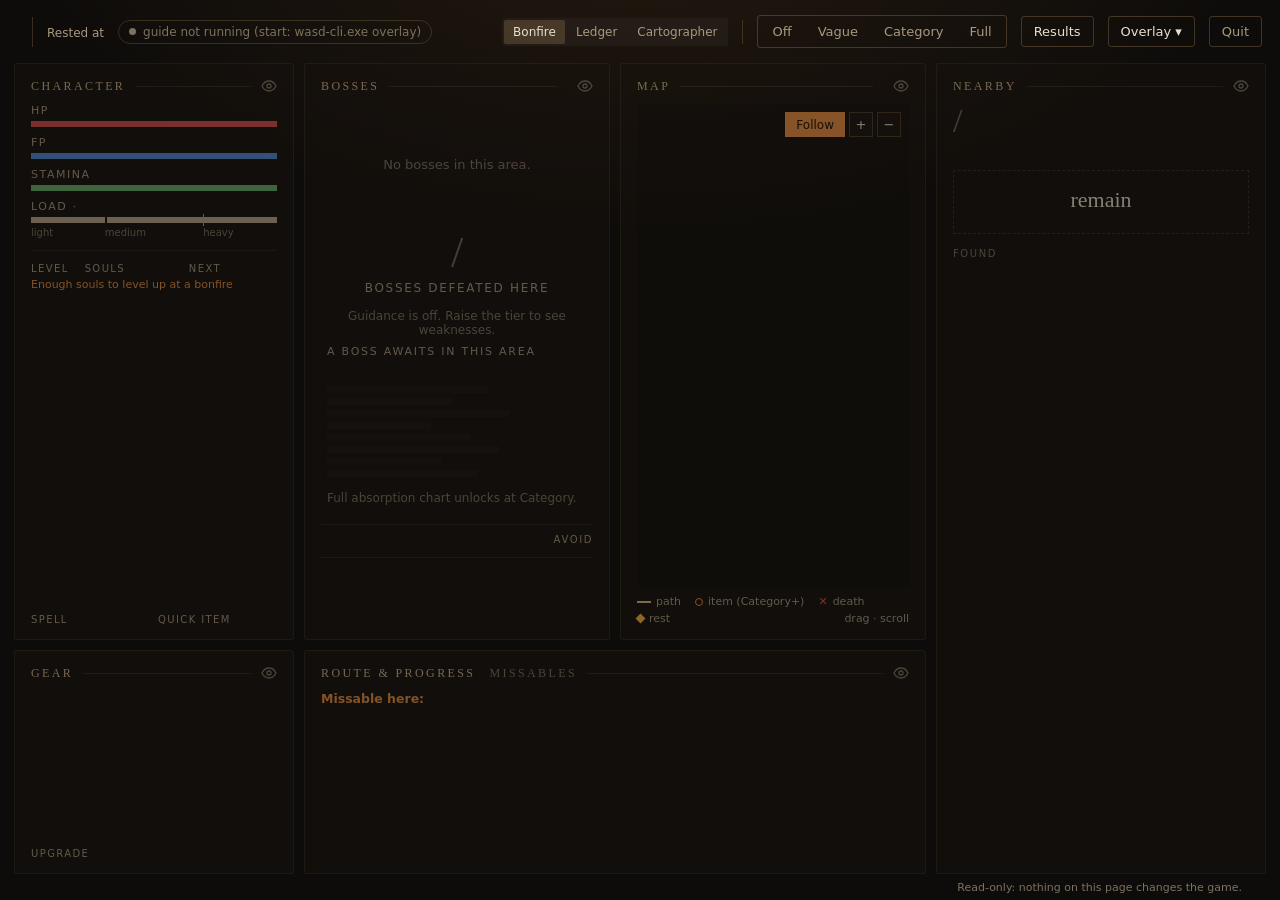
==== commit 94fae2e3: "WASD 0.1.1: co-op codes and the co-op results page Export of the tool at version 0.1.1: co-op share " ====
--- a/templates/live.html
+++ b/templates/live.html
@@ -676,6 +676,7 @@
     `<button class="u" data-act="theme" data-v="${id}" title="Theme">${l}</button>`).join("")}</div>`;
   const tierSeg = () => `<div class="seg tier" role="group" aria-label="Spoiler tier" data-title="tierDesc">${TIERS.map((l, i) =>
     `<button class="u" data-act="tier" data-v="${i}" title="${TIERDESC[i]}">${l}</button>`).join("")}</div>`;
+  const resultsBtn = () => `<a class="u hbtn" href="/results" target="_blank" rel="noopener" title="Your playthrough's results, and co-op: swap codes with your partner and compare">Results</a>`;
   const ovBtn = () => `<button class="u hbtn" data-act="ovtoggle" aria-haspopup="dialog">Overlay ▾</button>`;
   const quitBtn = () => `<button class="u hbtn quit" data-act="quit" title="Close the guide (overlay and this page's data); the session is saved">Quit</button>`;
   const pill = () => `<div class="pill" data-pill><span class="dot"></span><span data-b="status"></span></div>`;
@@ -700,7 +701,7 @@
     <div class="nm" data-b="character"></div><div class="vr"></div>
     <div class="where"><div class="area" data-b="area"></div>
       <div class="rest"><span data-show="bonfire">Rested at <span class="bf" data-b="bonfire"></span></span></div></div>
-    ${pill()}<div class="sp"></div>${themeSeg()}<span class="vr2"></span>${tierSeg()}${ovBtn()}${quitBtn()}
+    ${pill()}<div class="sp"></div>${themeSeg()}<span class="vr2"></span>${tierSeg()}${resultsBtn()}${ovBtn()}${quitBtn()}
   </header>
   <div class="body">
     <div class="panel" data-p="char" style="grid-area:char">${ph("char", "Character")}<div class="pb">${headA("Character", "", "char")}
@@ -773,7 +774,7 @@
     <span class="nm" data-b="character"></span>
     <span class="wtxt"><span data-b="area"></span><span data-show="bonfire"> <span class="sl">/</span> bonfire <span data-b="bonfire"></span></span></span>
     ${pill()}<span class="sp"></span>
-    <span class="hl">THEME</span>${themeSeg()}<span class="vr2"></span><span class="hl">SPOILERS</span>${tierSeg()}${ovBtn()}${quitBtn()}
+    <span class="hl">THEME</span>${themeSeg()}<span class="vr2"></span><span class="hl">SPOILERS</span>${tierSeg()}${resultsBtn()}${ovBtn()}${quitBtn()}
   </header>
   <div class="panel vit" data-p="char">${ph("char", "Character")}<div class="pb vgrid">
     <div class="vbars">${bar("HP", "hp")}${bar("FP", "fp")}${bar("Stamina", "st")}${loadBar()}</div>
@@ -843,7 +844,7 @@
   <header class="hdr">
     <span class="nm" data-b="character"></span>${pill()}<span class="vr"></span>
     <span class="area" data-b="area"></span><span class="rest"><span data-show="bonfire">last rest · <span data-b="bonfire"></span></span></span>
-    <span class="sp"></span>${themeSeg()}${tierSeg()}${ovBtn()}${quitBtn()}
+    <span class="sp"></span>${themeSeg()}${tierSeg()}${resultsBtn()}${ovBtn()}${quitBtn()}
   </header>
   <div class="body">
     <div class="panel maplayer" data-p="map"><button class="u ph" data-act="mute" data-panel="map">(Map)</button>
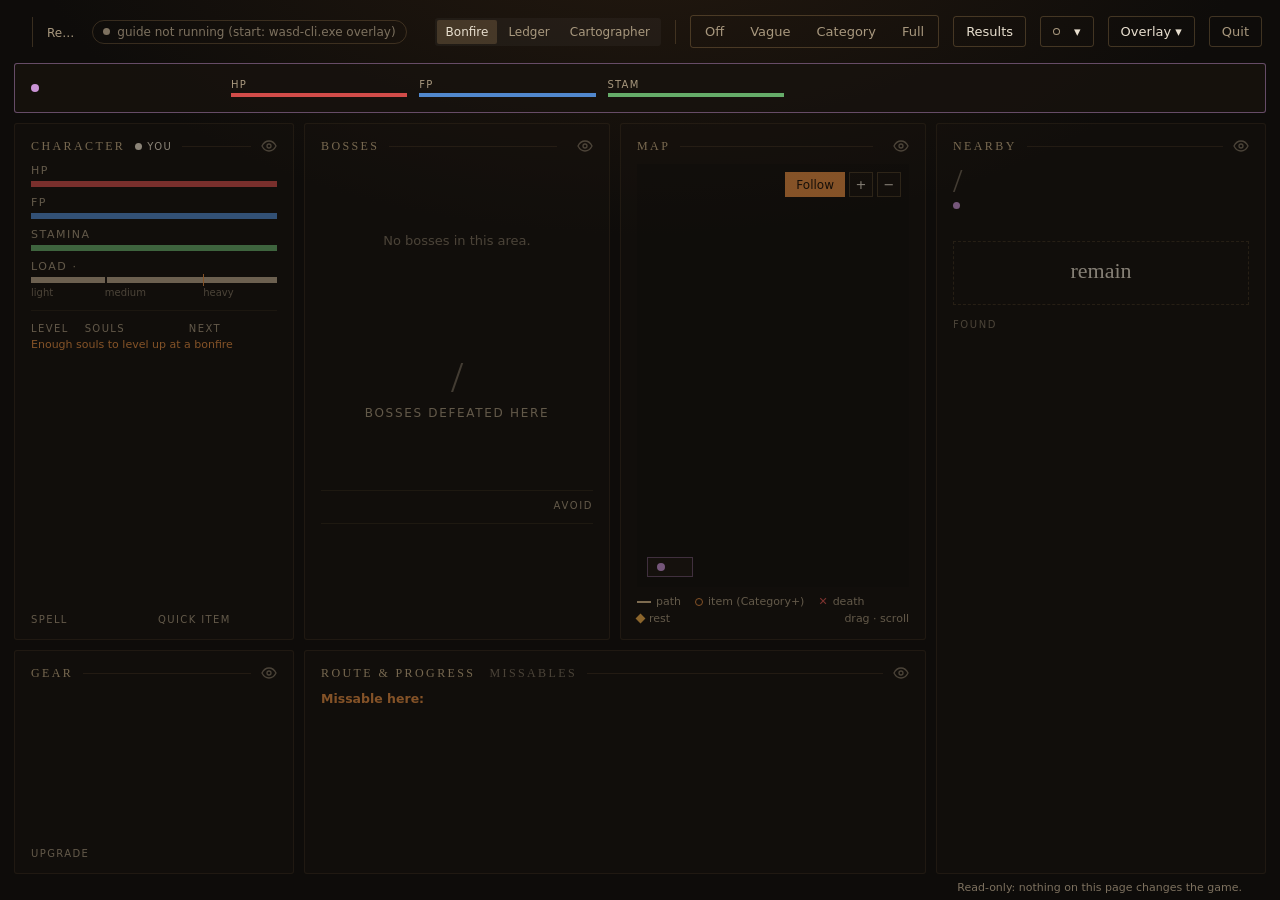
==== commit 445d51c7: "WASD 0.2.0: live co-op over Tailscale Export of the private repository (HEAD a88d21e): the co-op rel" ====
--- a/templates/live.html
+++ b/templates/live.html
@@ -124,12 +124,91 @@
   .rng input::-moz-range-progress { height: 3px; border-radius: 2px; background: var(--acc); }
   .rng input::-moz-range-thumb { width: 12px; height: 12px; border-radius: 50%; background: var(--knob); border: 0; }
 
+  /* Co-op: the session pill and popover, the partner strip (Bonfire, Ledger) or card (Cartographer),
+     the partner on the map. Every partner element exists once a session does; a dropped partner only
+     dims (.dim), nothing moves. */
+  .cobtn { display: flex; align-items: center; gap: 7px; font-variant-numeric: tabular-nums; }
+  .cdot { width: 7px; height: 7px; border-radius: 50%; flex: none; box-shadow: inset 0 0 0 1px var(--dim); }
+  .cobtn.ring .cdot { box-shadow: inset 0 0 0 1.5px var(--pc); }
+  .cobtn.on .cdot { background: var(--pc); box-shadow: none; }
+  .cobtn.err .cdot { background: oklch(0.66 0.17 25); box-shadow: none; }
+  #coopop { position: absolute; right: 14px; top: var(--poptop); width: 304px; z-index: 20; display: none; flex-direction: column; gap: 11px;
+            background: var(--popbg); border: 1px solid var(--popbd); box-shadow: 0 18px 40px rgba(0,0,0,.6); padding: 14px 16px;
+            color: var(--text); border-radius: var(--poprad); font-size: 13px; }
+  #coopop.open { display: flex; }
+  #coopop .pt { display: flex; justify-content: space-between; align-items: baseline; }
+  #coopop .pt span { font-size: 15px; color: var(--bright); font-family: var(--titlefont); }
+  #coopop .pt button { color: var(--dim); font-size: 12px; }
+  #coopop .cn { color: var(--dim); font-size: 11.5px; line-height: 1.45; }
+  #coopop .cn.top { margin-top: -5px; }
+  #coopop .cv { display: flex; flex-direction: column; gap: 11px; }
+  #coopop .cbtn { text-align: center; padding: 8px 0; border: 1px solid var(--line); border-radius: var(--rads); }
+  #coopop .cbtn.fill { padding: 9px 0; background: var(--acc); color: var(--accfg); border-color: var(--acc); font-weight: 600; }
+  #coopop .cbtn.quiet { color: var(--dim); }
+  #coopop .cbtn[disabled], #coopop .jr button[disabled] { opacity: .45; cursor: default; }
+  #coopop .or { display: flex; align-items: center; gap: 8px; font-size: 10px; letter-spacing: .14em; text-transform: uppercase; color: var(--dim); }
+  #coopop .or::before, #coopop .or::after { content: ""; flex: 1; height: 1px; background: var(--line); }
+  #coopop .jr { display: flex; gap: 6px; }
+  #coopop input { flex: 1; min-width: 0; padding: 8px 10px; background: var(--inputbg); border: 1px solid var(--line); border-radius: var(--rads);
+                  color: var(--bright); font-family: Consolas, ui-monospace, monospace; font-size: 17px; letter-spacing: .3em; text-transform: uppercase; outline: none; }
+  #coopop input.bad { border-color: oklch(0.66 0.17 25); }
+  #coopop #corelay { font-size: 12px; letter-spacing: 0; text-transform: none; }  /* an address, not a code */
+  #coopop .jr button { padding: 0 16px; border: 1px solid var(--line); border-radius: var(--rads); display: grid; place-items: center; }
+  #coopop .cerr { display: grid; grid-template-columns: 16px minmax(0,1fr); gap: 8px; padding: 9px 11px; border-radius: var(--rads);
+                  background: oklch(0.66 0.17 25 / .12); font-size: 12px; line-height: 1.4; }
+  #coopop .cerr > span { color: oklch(0.66 0.17 25); font-weight: 700; text-align: center; }
+  #coopop .cerr b { display: block; color: var(--bright); font-weight: 400; }
+  #coopop .cerr div div { color: var(--dim); margin-top: 2px; }
+  #coopop .lbl2 { font-size: 10px; letter-spacing: .14em; text-transform: uppercase; color: var(--dim); margin-bottom: -6px; }
+  #coopop .code { display: flex; align-items: center; gap: 10px; }
+  #coopop .code span { flex: 1; font-family: Consolas, ui-monospace, monospace; font-size: 34px; letter-spacing: .16em; color: var(--bright); user-select: all; }
+  #coopop .tsrow { display: flex; align-items: center; gap: 8px; margin-top: -5px; }
+  #coopop .tsrow code { flex: 1; min-width: 0; font-family: Consolas, ui-monospace, monospace; font-size: 11px; color: var(--bright);
+    overflow-wrap: anywhere; user-select: all; }
+  #coopop .tsrow button { padding: 4px 10px; border: 1px solid var(--line); border-radius: var(--rads); font-size: 12px; min-width: 44px; text-align: center; }
+  #coopop .code button { padding: 6px 12px; border: 1px solid var(--line); border-radius: var(--rads); font-size: 12px; min-width: 44px; text-align: center; }
+  #coopop .wait { display: flex; align-items: center; gap: 9px; padding: 9px 11px; background: var(--pcsoft); border-radius: var(--rads); font-variant-numeric: tabular-nums; }
+  #coopop .wait i { width: 7px; height: 7px; border-radius: 50%; box-shadow: inset 0 0 0 1.5px var(--pc); }
+  #coopop .wait span:last-child { margin-left: auto; font-family: Consolas, ui-monospace, monospace; font-size: 11.5px; color: var(--dim); }
+  #coopop .who { display: flex; align-items: center; gap: 10px; }
+  #coopop .who i { width: 9px; height: 9px; border-radius: 50%; background: var(--pc); transition: opacity .4s; }
+  #coopop .who b { font-family: var(--titlefont); font-size: 21px; color: var(--bright); font-weight: 400; }
+  #coopop .who span:last-child { margin-left: auto; font-size: 12px; }
+  #coopop .who .live { color: var(--live); }
+  #coopop .rows { display: flex; flex-direction: column; gap: 5px; font-size: 12.5px; }
+  #coopop .rows div { display: flex; justify-content: space-between; }
+  #coopop .rows span:first-child { color: var(--dim); }
+  #coopop .rows span:last-child { font-family: Consolas, ui-monospace, monospace; font-variant-numeric: tabular-nums; }
+  .pdot { width: 8px; height: 8px; border-radius: 50%; background: var(--pc); flex: none; display: inline-block; }
+  .co-f { transition: opacity .4s; }
+  .dim .co-f, .pedge.dim { opacity: .42; }
+  .pstrip { flex: none; display: grid; align-items: center; white-space: nowrap; border: 1px solid var(--pcline); }
+  .pstrip .pid { display: flex; align-items: center; gap: 9px; min-width: 0; }
+  .pstrip .pn, .pcard .pn { overflow: hidden; text-overflow: ellipsis; color: var(--bright); }
+  .pstrip .psub, .pcard .psub { color: var(--pc); }
+  .pbars { display: grid; grid-template-columns: repeat(3, minmax(0,1fr)); }
+  .pbar .pbt { display: flex; justify-content: space-between; }
+  .pbar .pbt .num { padding-left: 6px; }
+  .ptrk { overflow: hidden; }
+  .parea { min-width: 0; overflow: hidden; text-overflow: ellipsis; }
+  .pstat { font-variant-numeric: tabular-nums; }
+  .pstat.live { color: var(--live); }
+  .youtag { display: flex; align-items: center; gap: 5px; font-size: 10px; letter-spacing: .14em; text-transform: uppercase; color: var(--bright); }
+  .youtag i { width: 7px; height: 7px; border-radius: 50%; background: var(--bright); }
+  .pcount { display: flex; align-items: center; gap: 6px; color: var(--pc); font-size: 12px; flex: none; font-variant-numeric: tabular-nums; }
+  .pcount .pdot { width: 7px; height: 7px; }
+  .pmk { color: var(--pc); font-size: 11px; white-space: nowrap; }
+  .pedge { position: absolute; display: flex; align-items: center; gap: 8px; padding: 5px 11px 5px 9px; background: var(--popbg); border: 1px solid var(--pcline);
+           font-size: 12px; white-space: nowrap; z-index: 1; transition: opacity .4s; max-width: calc(100% - 20px); overflow: hidden; text-overflow: ellipsis; }
+  .pedge .pn { color: var(--pc); }
+
   /* ===== Theme A: Bonfire ================================================= */
-  .tA, body[data-theme="a"] #ovpop { --text: #e8dfcf; --bright: #f1e6d2; --dim: #a8987e; --meta: #8f826d; --faint: #7d715f; --muted: #6f6455; --title: #cdb48a;
+  .tA, body[data-theme="a"] #ovpop, body[data-theme="a"] #coopop { --text: #e8dfcf; --bright: #f1e6d2; --dim: #a8987e; --meta: #8f826d; --faint: #7d715f; --muted: #6f6455; --title: #cdb48a;
         --acc: oklch(0.72 0.14 58); --accfg: #1b1007; --weak: oklch(0.72 0.14 58); --strong: oklch(0.66 0.035 240);
         --line: rgba(214,170,110,.22); --near: rgba(214,140,60,.09); --hot: rgba(214,140,60,.18); --themeon: rgba(214,170,110,.2);
         --segoff: #a8987e; --track: rgba(255,240,220,.12); --knob: #f1e6d2; --live: oklch(0.75 0.14 140); --zero: rgba(232,223,207,.28);
-        --popbg: #1b1611; --popbd: rgba(214,170,110,.3); --poprad: 0; --poptop: 60px;
+        --popbg: #1b1611; --popbd: rgba(214,170,110,.3); --poprad: 0; --poptop: 60px; --rads: 2px; --inputbg: rgba(0,0,0,.25);
+        --pc: oklch(0.74 0.11 320); --pcsoft: oklch(0.74 0.11 320 / .12); --pcline: oklch(0.74 0.11 320 / .45);
         --titlefont: 'Palatino Linotype', Palatino, 'Book Antiqua', Georgia, serif; }
   .tA { background: radial-gradient(ellipse 80% 60% at 50% -10%, #24190f 0%, #0e0c0a 60%); }
   .tA .serif { font-family: var(--titlefont); }
@@ -206,8 +285,6 @@
   .tA .bigc .of { color: var(--muted); }
   .tA .boff .bigc { font-size: 44px; }
   .tA .boff .lbl { font-size: 12px; } .tA .boff .note { margin-top: 8px; }
-  .tA .bvag { flex: 1; display: flex; flex-direction: column; justify-content: center; gap: 14px; padding: 0 6px; }
-  .tA .bvag .lbl { font-size: 11px; letter-spacing: .16em; }
   .tA .vline { font-family: var(--titlefont); font-size: 28px; line-height: 1.2; color: var(--acc); }
   .tA .ghost { display: flex; flex-direction: column; gap: 5px; opacity: .35; }
   .tA .ghost i { height: 7px; background: rgba(255,240,220,.08); display: block; }
@@ -219,7 +296,7 @@
   .tA .brow .bd { font-size: 11px; color: var(--meta); font-variant-numeric: tabular-nums; }
   .tA .brow.nearest .gl, .tA .brow.nearest .bt { color: var(--acc); }
   .tA .brow.dead .bn { color: var(--dim); }
-  /* A boss the normal route doesn't reach yet (BossIsLater in main.cpp), all themes. */
+  /* A boss the normal route doesn't reach yet (BossIsLater in src/ds3/progress.cpp), all themes. */
   .brow.later { opacity: .5; }
   .tA .callout { display: flex; align-items: flex-end; gap: 12px; margin: clamp(4px, 1vh, 10px) 0; padding: clamp(4px, 1vh, 10px) 0;
                  border-top: 1px solid rgba(214,170,110,.12); border-bottom: 1px solid rgba(214,170,110,.12); }
@@ -288,14 +365,29 @@
   .tA .frow { display: flex; gap: 10px; padding: 4px 8px 4px 36px; font-size: 12.5px; color: var(--muted); }
   .tA .frow .fl { text-decoration: line-through; text-decoration-color: rgba(111,100,85,.6); }
   .tA .inote { margin: 8px; }
+  .tA .pstrip { margin: 0 14px 10px; height: 50px; grid-template-columns: 180px minmax(260px,1.3fr) minmax(0,1fr) auto; gap: 20px; padding: 0 16px;
+                background: rgba(24,19,14,.82); border-radius: 3px; }
+  .tA .pstrip .pn { font-family: var(--titlefont); font-size: 19px; }
+  .tA .pstrip .psub { font-size: 10px; letter-spacing: .14em; text-transform: uppercase; }
+  .tA .pbars { gap: 12px; }
+  .tA .pbar { display: flex; flex-direction: column; gap: 3px; min-width: 0; }
+  .tA .pbar .pbt { font-size: 10px; letter-spacing: .12em; text-transform: uppercase; color: var(--dim); }
+  .tA .pbar .pbt .num { font-size: 11px; letter-spacing: 0; color: var(--text); }
+  .tA .ptrk { height: 4px; background: rgba(255,240,220,.07); }
+  .tA .parea .pa1 { font-family: var(--titlefont); font-size: 14.5px; overflow: hidden; text-overflow: ellipsis; }
+  .tA .parea .pa2 { font-size: 11px; color: var(--dim); overflow: hidden; text-overflow: ellipsis; }
+  .tA .pstat { font-size: 12px; }
+  .tA .pcount { margin-top: 4px; }
+  .tA .pedge { left: 10px; bottom: 10px; }
   .tA footer { height: 26px; flex: none; display: flex; gap: 18px; align-items: center; padding: 0 20px; font-size: 11px; color: var(--faint); font-variant-numeric: tabular-nums; white-space: nowrap; overflow: hidden; }
 
   /* ===== Theme B: Ledger ================================================== */
-  .tB, body[data-theme="b"] #ovpop { --text: #d9dee6; --bright: #f0f3f7; --dim: #8a94a2; --meta: #6b7482; --faint: #4b5562; --muted: #4f5865; --title: #f0f3f7;
+  .tB, body[data-theme="b"] #ovpop, body[data-theme="b"] #coopop { --text: #d9dee6; --bright: #f0f3f7; --dim: #8a94a2; --meta: #6b7482; --faint: #4b5562; --muted: #4f5865; --title: #f0f3f7;
         --acc: oklch(0.78 0.10 220); --accfg: #071219; --weak: oklch(0.80 0.14 75); --strong: oklch(0.68 0.04 250);
         --line: #2b323c; --near: rgba(110,180,225,.06); --hot: rgba(110,180,225,.14); --themeon: #2b323c;
         --segoff: #8a94a2; --track: #2b323c; --knob: #fff; --live: oklch(0.78 0.13 150); --zero: #3a424d;
-        --popbg: #181c22; --popbd: #2b323c; --poprad: 8px; --poptop: 46px; --titlefont: 'Segoe UI', system-ui, sans-serif; }
+        --popbg: #181c22; --popbd: #2b323c; --poprad: 8px; --poptop: 46px; --titlefont: 'Segoe UI', system-ui, sans-serif;
+        --rads: 4px; --inputbg: #0f1216; --pc: oklch(0.76 0.12 305); --pcsoft: oklch(0.76 0.12 305 / .12); --pcline: oklch(0.76 0.12 305 / .4); }
   .tB { background: #0c0e11; }
   .tB .mono { font-family: Consolas, ui-monospace, monospace; }
   .tB .hdr { height: 50px; gap: 12px; padding: 0 14px; border-bottom: 1px solid #1d2229; }
@@ -379,8 +471,6 @@
   /* bosses */
   .tB .pboss { flex: none; min-height: 120px; max-height: 58%; }
   .tB .bnone, .tB .boff { font-size: 13px; color: var(--dim); padding: 8px 0; }
-  .tB .bvag { display: flex; align-items: center; gap: 10px; padding: 10px 12px; background: oklch(0.80 0.14 75 / .08); border-radius: 4px; font-size: 14px; color: oklch(0.85 0.12 75); }
-  .tB .bvag .l { font-family: Consolas, ui-monospace, monospace; font-size: 11px; color: var(--dim); }
   .tB .brow { display: grid; grid-template-columns: 14px minmax(0,1fr) auto auto; gap: 8px; align-items: baseline; padding: 3px 0; font-size: 13px; }
   .tB .brow .gl, .tB .brow .bt { color: var(--dim); }
   .tB .brow .bn { color: #eef1f5; white-space: nowrap; overflow: hidden; text-overflow: ellipsis; }
@@ -440,15 +530,34 @@
   .tB .tile .k, .tB .tile .s { font-size: 10px; color: var(--meta); white-space: nowrap; overflow: hidden; text-overflow: ellipsis; }
   .tB .tile .v { font-family: Consolas, ui-monospace, monospace; font-size: 14px; color: #eef1f5; white-space: nowrap; }
   .tB .mi .mb button { border-radius: 3px; }
+  .tB .pstrip { margin: 0 10px 8px; height: 40px; grid-template-columns: 190px minmax(0,1.6fr) minmax(0,1fr) auto; gap: 22px; padding: 0 14px;
+                background: #13161b; border-radius: 6px; }
+  .tB .pstrip .pid { gap: 8px; }
+  .tB .pstrip .pdot { width: 7px; height: 7px; }
+  .tB .pstrip .pn { font-size: 14px; font-weight: 700; }
+  .tB .pstrip .psub { font-family: Consolas, ui-monospace, monospace; font-size: 10.5px; }
+  .tB .pbars { gap: 14px; }
+  .tB .pbar .pbt { font-size: 10.5px; margin-bottom: 3px; color: var(--dim); }
+  .tB .pbar .pbt .num { font-family: Consolas, ui-monospace, monospace; color: #eef1f5; }
+  .tB .ptrk { height: 3px; background: #232830; border-radius: 2px; }
+  .tB .parea { font-size: 12px; color: var(--dim); white-space: nowrap; }
+  .tB .parea .pa1 { color: var(--text); }
+  .tB .parea .pa1, .tB .parea .pa2 { display: inline; }
+  .tB .parea .pa2::before { content: " / "; color: var(--faint); }
+  .tB .parea .pa2:empty::before { content: ""; }
+  .tB .pstat { font-family: Consolas, ui-monospace, monospace; font-size: 11px; }
+  .tB .pcount { margin: -4px 0 6px; font-family: Consolas, ui-monospace, monospace; font-size: 11.5px; }
+  .tB .pedge { left: 8px; bottom: 8px; border-radius: 4px; }
   .tB footer { height: 28px; flex: none; display: flex; gap: 16px; align-items: center; padding: 0 14px; font-family: Consolas, ui-monospace, monospace; font-size: 10.5px; color: #5a6370; white-space: nowrap; overflow: hidden; }
   .tB footer .ro { font-family: 'Segoe UI', system-ui, sans-serif; }
 
   /* ===== Theme C: Cartographer ============================================ */
-  .tC, body[data-theme="c"] #ovpop { --text: #dde7e5; --bright: #f2f7f6; --dim: #90a09e; --meta: #7f8f8d; --faint: #4f5e5d; --muted: #5f6f6d; --title: #90a09e;
+  .tC, body[data-theme="c"] #ovpop, body[data-theme="c"] #coopop { --text: #dde7e5; --bright: #f2f7f6; --dim: #90a09e; --meta: #7f8f8d; --faint: #4f5e5d; --muted: #5f6f6d; --title: #90a09e;
         --acc: oklch(0.83 0.12 85); --accfg: #15120a; --weak: oklch(0.78 0.14 50); --strong: oklch(0.70 0.06 205);
         --line: rgba(150,200,200,.22); --near: rgba(230,200,120,.07); --hot: rgba(230,200,120,.15); --themeon: rgba(150,200,200,.18);
         --segoff: #90a09e; --track: rgba(220,235,235,.14); --knob: #f2f7f6; --live: oklch(0.78 0.13 150); --zero: rgba(150,200,200,.3);
-        --popbg: rgba(16,22,24,.97); --popbd: rgba(150,200,200,.22); --poprad: 12px; --poptop: 48px; --titlefont: 'Segoe UI', system-ui, sans-serif; }
+        --popbg: rgba(16,22,24,.97); --popbd: rgba(150,200,200,.22); --poprad: 12px; --poptop: 48px; --titlefont: 'Segoe UI', system-ui, sans-serif;
+        --rads: 8px; --inputbg: rgba(0,0,0,.3); --pc: oklch(0.78 0.11 330); --pcsoft: oklch(0.78 0.11 330 / .12); --pcline: oklch(0.78 0.11 330 / .42); }
   .tC { background: #0b0f11; }
   .tC .mono { font-family: Consolas, ui-monospace, monospace; }
   .tC .hdr { height: 52px; gap: 12px; padding: 0 16px; background: #0e1315; border-bottom: 1px solid rgba(150,200,200,.12); z-index: 2; }
@@ -530,7 +639,6 @@
   .tC .legend span { display: flex; align-items: center; gap: 5px; }
   /* bosses */
   .tC .pboss { max-height: 45%; overflow: auto; scrollbar-width: none; display: flex; flex-direction: column; }
-  .tC .bvag { font-size: 15px; color: oklch(0.82 0.12 60); }
   .tC .bnone, .tC .boff { font-size: 13px; color: var(--dim); }
   .tC .brow { display: flex; align-items: baseline; gap: 8px; padding: 2px 0; }
   .tC .brow .gl { font-size: 11px; color: var(--dim); }
@@ -586,6 +694,24 @@
   .tC .tile .v { font-family: Consolas, ui-monospace, monospace; font-size: 14.5px; color: var(--bright); white-space: nowrap; }
   .tC .tile .s { font-size: 10px; color: var(--muted); white-space: nowrap; overflow: hidden; text-overflow: ellipsis; }
   .tC .mi .mb button { border-radius: 10px; }
+  .tC .pcard { border-color: var(--pcline); display: flex; flex-direction: column; gap: 7px; padding: 11px 14px; }
+  .tC .pcard .pidr { display: flex; align-items: center; gap: 8px; min-width: 0; }
+  .tC .pcard .pn { font-size: 15px; font-weight: 600; white-space: nowrap; }
+  .tC .pcard .psub { font-size: 10.5px; text-transform: uppercase; letter-spacing: .1em; white-space: nowrap; }
+  .tC .pcard .pstat { margin-left: auto; font-family: Consolas, ui-monospace, monospace; font-size: 11px; white-space: nowrap; }
+  .tC .pcard .pbars { display: flex; flex-direction: column; gap: 5px; }
+  .tC .pcard .pbar { display: grid; grid-template-columns: 52px minmax(0,1fr) 64px; align-items: center; gap: 8px; font-size: 11px; }
+  .tC .pcard .pbar .pbt { display: contents; color: var(--dim); }
+  .tC .pcard .pbar .pbt span:first-child { grid-column: 1; grid-row: 1; color: var(--dim); }
+  .tC .pcard .pbar .pbt .num { grid-column: 3; grid-row: 1; text-align: right; font-family: Consolas, ui-monospace, monospace; color: var(--text); }
+  .tC .pcard .ptrk { grid-column: 2; grid-row: 1; height: 4px; border-radius: 3px; background: rgba(220,235,235,.08); }
+  .tC .pcard .parea { font-size: 11.5px; color: var(--dim); white-space: nowrap; }
+  .tC .pcard .parea .pa1 { color: var(--text); }
+  .tC .pcard .parea .pa1, .tC .pcard .parea .pa2 { display: inline; }
+  .tC .pcard .parea .pa2::before { content: " · "; }
+  .tC .pcard .parea .pa2:empty::before { content: ""; }
+  .tC .pcount { margin: 0 8px 6px 0; }
+  .tC .pedge { left: 322px; top: 52px; border-radius: 14px; }
   .tC footer { height: 26px; flex: none; display: flex; gap: 16px; align-items: center; padding: 0 16px; font-size: 10.5px; color: var(--muted); background: #0e1315; border-top: 1px solid rgba(150,200,200,.1); white-space: nowrap; overflow: hidden; }
 
   /* ===== Below 1280x720: one scrolling column (not designed yet) ========== */
@@ -630,6 +756,38 @@
     <label class="rng"><div><span>Text size</span><span data-rv="text"></span></div><input type="range" min="11" max="24" step="1" data-ov="text"></label>
     <label class="rng"><div><span>Width</span><span data-rv="width"></span></div><input type="range" min="240" max="560" step="20" data-ov="width"></label>
   </div>
+  <div id="coopop" role="dialog" aria-label="Co-op session">
+    <div class="pt"><span data-co="title"></span><button class="u" data-act="coclose">close</button></div>
+    <div class="cv" data-cv="solo">
+      <div class="cn top" data-co="soloNote"></div>
+      <button class="u cbtn fill" data-act="cocreate" data-co-start>Create session</button>
+      <div class="or">or join with a code</div>
+      <div class="jr"><input id="cocode" maxlength="6" spellcheck="false" autocomplete="off" placeholder="K7DP4X" aria-label="Session code"><button class="u" data-act="cojoin" data-co-start>Join</button></div>
+      <button class="u cbtn" data-act="copair" data-co-pair>Pair automatically</button>
+    </div>
+    <div class="cerr" data-co-err><span>!</span><div><b data-co="errTitle"></b><div data-co="errBody"></div></div></div>
+    <div class="cv" data-cv="host">
+      <div class="lbl2" data-co="codeLbl" data-co-code></div>
+      <div class="code" data-co-code><span data-co="code"></span><button class="u" data-act="cocopy" data-co="copy">Copy</button></div>
+      <div class="wait"><i></i><span data-co="waitTxt"></span><span data-co="age"></span></div>
+      <div class="cn" data-co="hostNote"></div>
+      <button class="u cbtn quiet" data-act="coleave" data-co="leaveTxt">Cancel session</button>
+    </div>
+    <div class="cv" data-co-relay>
+      <div class="cn" data-co="relayNote"></div>
+      <div class="jr" data-co-relayrow><input id="corelay" spellcheck="false" autocomplete="off" placeholder="my-pc.tail1234.ts.net" aria-label="Your host's relay address"><button class="u" data-act="corelaysave">Save</button></div>
+      <div class="cn" data-co="tsNote"></div>
+      <button class="u cbtn" data-act="coforward" data-co-forward data-co="forwardBtn">Forward it with Tailscale</button>
+      <div class="tsrow" data-co-tsrow><code data-co="tsText"></code><button class="u" data-act="cotscopy" data-co="tsCopy">Copy</button></div>
+      <button class="u cbtn quiet" data-act="cohost" data-co="hostBtn"></button>
+    </div>
+    <div class="cv" data-cv="conn">
+      <div class="who"><i data-co-dot></i><b data-co="name"></b><span data-co="connLabel"></span></div>
+      <div class="rows" data-co-rows></div>
+      <div class="cn" data-co="connNote"></div>
+      <button class="u cbtn" data-act="coleave">Disconnect</button>
+    </div>
+  </div>
 </div>
 
 <script>
@@ -664,6 +822,7 @@
   const ui = {
     theme: store.get("ds3guide.theme", "a"), muted: new Set(), hover: -1, routeTab: store.get("ds3guide.routeTab", "route"),
     pageBusyUntil: 0, ovBusyUntil: 0, failures: 0, stopped: false,
+    coLastCode: "", coErrSeen: "", coErrHidden: "", coLocalErr: null, coCopiedUntil: 0,
   };
   if (!["a", "b", "c"].includes(ui.theme)) ui.theme = "a";
   let state = null, trail = [];
@@ -678,6 +837,20 @@
     `<button class="u" data-act="tier" data-v="${i}" title="${TIERDESC[i]}">${l}</button>`).join("")}</div>`;
   const resultsBtn = () => `<a class="u hbtn" href="/results" target="_blank" rel="noopener" title="Your playthrough's results, and co-op: swap codes with your partner and compare">Results</a>`;
   const ovBtn = () => `<button class="u hbtn" data-act="ovtoggle" aria-haspopup="dialog">Overlay ▾</button>`;
+  const coBtn = () => `<button class="u hbtn cobtn" data-act="cotoggle" data-cobtn aria-haspopup="dialog" title="Co-op: pair with your partner through the relay"><span class="cdot"></span><span data-b="coPill"></span> ▾</button>`;
+  // Co-op partner: mini bars, the strip (Bonfire, Ledger), the card (Cartographer), the map chip, the item line.
+  const pbar = (label, key, color) => `<div class="pbar"><div class="pbt"><span>${label}</span><span class="num" data-b="${key}T"></span></div>
+    <div class="ptrk"><div class="fill" data-w="${key}" style="background:var(--${color})"></div></div></div>`;
+  const pbars = () => `<div class="pbars co-f">${pbar("HP", "coHp", "hp")}${pbar("FP", "coFp", "fp")}${pbar("Stam", "coSt", "st")}</div>`;
+  const parea = () => `<div class="parea co-f"><div class="pa1" data-b="coArea"></div><div class="pa2" data-b="coArea2"></div></div>`;
+  const pstrip = () => `<div class="pstrip" data-show="coOn" data-cls="dim:coDim">
+    <div class="pid co-f"><span class="pdot"></span><span class="pn" data-b="coName"></span><span class="psub" data-b="coSub"></span></div>
+    ${pbars()}${parea()}<div class="pstat" data-b="coStat" data-cls="live:coLive"></div></div>`;
+  const pcard = () => `<div class="card pcard" data-show="coOn" data-cls="dim:coDim">
+    <div class="pidr"><span class="pdot co-f"></span><span class="pn co-f" data-b="coName"></span><span class="psub co-f" data-b="coSub"></span><span class="pstat" data-b="coStat" data-cls="live:coLive"></span></div>
+    ${pbars()}${parea()}</div>`;
+  const pedge = () => `<div class="pedge" data-show="coElse" data-cls="dim:coDim"><span class="pdot"></span><span class="pn" data-b="coName"></span><span data-b="coElseTxt"></span></div>`;
+  const pcount = () => `<div class="pcount" data-show="coItems"><span class="pdot"></span><span data-b="coItemsT"></span></div>`;
   const quitBtn = () => `<button class="u hbtn quit" data-act="quit" title="Close the guide (overlay and this page's data); the session is saved">Quit</button>`;
   const pill = () => `<div class="pill" data-pill><span class="dot"></span><span data-b="status"></span></div>`;
   const bar = (label, key) => `<div class="bar"><div class="bt"><span class="lbl">${label}</span><span class="num" data-b="${key}T"></span></div>
@@ -701,10 +874,11 @@
     <div class="nm" data-b="character"></div><div class="vr"></div>
     <div class="where"><div class="area" data-b="area"></div>
       <div class="rest"><span data-show="bonfire">Rested at <span class="bf" data-b="bonfire"></span></span></div></div>
-    ${pill()}<div class="sp"></div>${themeSeg()}<span class="vr2"></span>${tierSeg()}${resultsBtn()}${ovBtn()}${quitBtn()}
+    ${pill()}<div class="sp"></div>${themeSeg()}<span class="vr2"></span>${tierSeg()}${resultsBtn()}${coBtn()}${ovBtn()}${quitBtn()}
   </header>
+  ${pstrip()}
   <div class="body">
-    <div class="panel" data-p="char" style="grid-area:char">${ph("char", "Character")}<div class="pb">${headA("Character", "", "char")}
+    <div class="panel" data-p="char" style="grid-area:char">${ph("char", "Character")}<div class="pb"><div class="ptl"><span class="t">Character</span><span class="youtag" data-show="coOn"><i></i>You</span><span class="rule"></span>${eye("char")}</div>
       <div class="bars">${bar("HP", "hp")}${bar("FP", "fp")}${bar("Stamina", "st")}${loadBar()}</div>
       <div class="lvl"><div><div class="lbl">Level</div><div class="big num" data-b="level"></div></div>
         <div><div class="lbl">Souls</div><div class="mid num" data-b="souls"></div></div>
@@ -721,9 +895,7 @@
     <div class="panel" data-p="boss" style="grid-area:boss">${ph("boss", "Bosses")}<div class="pb">${headA("Bosses", "bossMetaA", "boss")}
       <div class="bnone" data-show="bossNone">No bosses in this area.</div>
       <div class="boff" data-show="bossOff"><div class="bigc"><span data-b="bossD"></span> <span class="of">/ <span data-b="bossT"></span></span></div>
-        <div class="lbl">bosses defeated here</div><div class="note">Guidance is off. Raise the tier to see weaknesses.</div></div>
-      <div class="bvag" data-show="bossVague"><div class="lbl">A boss awaits in this area</div><div class="vline" data-b="vagueLine"></div>
-        <div class="ghost">${ghost()}</div><div class="note">Full absorption chart unlocks at Category.</div></div>
+        <div class="lbl">bosses defeated here</div><div class="note" data-b="bossOffNote"></div></div>
       <div data-list="bossDead"></div>
       <div class="bfull" data-show="bossFull">
         <div data-list="bossList"></div>
@@ -737,7 +909,7 @@
       </div>
     </div></div>
     <div class="panel" data-p="map" style="grid-area:map">${ph("map", "Map")}<div class="pb">${headA("Map", "mapMeta", "map")}
-      <div class="mapbox" data-map><canvas></canvas><div class="pins"></div><div class="mctl">${mapBtns()}</div><div class="tip"></div></div>
+      <div class="mapbox" data-map><canvas></canvas><div class="pins"></div>${pedge()}<div class="mctl">${mapBtns()}</div><div class="tip"></div></div>
       <div class="legend"><span><span style="width:14px;height:2px;background:#d9b98a"></span>path</span>
         <span><span style="width:8px;height:8px;border-radius:50%;border:1px solid var(--acc)"></span>item (Category+)</span>
         <span><span style="color:oklch(0.62 0.17 25);font-weight:700">✕</span>death</span>
@@ -755,7 +927,7 @@
     </div></div>
     <div class="panel" data-p="items" style="grid-area:items">${ph("items", "Nearby items")}<div class="pb">${headA("Nearby", "", "items")}
       <div class="cnt"><span class="bigc"><span data-b="itemsFound"></span> <span class="of">/ <span data-b="itemsTotal"></span></span></span><span class="lbl2" data-b="itemsScopeA"></span></div>
-      <div class="pips" data-list="pips"></div>
+      ${pcount()}<div class="pips" data-list="pips"></div>
       <div class="ilist">
         <div class="iblock" data-show="itemsBlock"><div class="rem"><span data-b="remain"></span> remain</div><div class="note" data-b="itemsBlockNote"></div></div>
         <div data-list="unfound"></div>
@@ -774,7 +946,7 @@
     <span class="nm" data-b="character"></span>
     <span class="wtxt"><span data-b="area"></span><span data-show="bonfire"> <span class="sl">/</span> bonfire <span data-b="bonfire"></span></span></span>
     ${pill()}<span class="sp"></span>
-    <span class="hl">THEME</span>${themeSeg()}<span class="vr2"></span><span class="hl">SPOILERS</span>${tierSeg()}${resultsBtn()}${ovBtn()}${quitBtn()}
+    <span class="hl">THEME</span>${themeSeg()}<span class="vr2"></span><span class="hl">SPOILERS</span>${tierSeg()}${resultsBtn()}${coBtn()}${ovBtn()}${quitBtn()}
   </header>
   <div class="panel vit" data-p="char">${ph("char", "Character")}<div class="pb vgrid">
     <div class="vbars">${bar("HP", "hp")}${bar("FP", "fp")}${bar("Stamina", "st")}${loadBar()}</div>
@@ -784,10 +956,11 @@
     <div class="si"><span class="l">Spell</span><span data-b="spell" data-cls="dim:spellNone"></span><span class="l">Item</span><span data-b="item" data-cls="dim:itemNone"></span></div>
     ${eye("char")}
   </div></div>
+  ${pstrip()}
   <div class="body">
     <div class="panel" data-p="items">${ph("items", "Nearby items")}<div class="pb">
       ${headB("Nearby items", "itemsCountB", "items")}
-      <div class="pips" data-list="pips"></div>
+      ${pcount()}<div class="pips" data-list="pips"></div>
       <div class="th"><span class="r">#</span><span></span><span>Item</span><span class="r">Dist</span><span>Dir</span><span class="r">Height</span></div>
       <div class="ilist">
         <div class="iblock" data-show="itemsBlock"><span class="rem" data-b="remain"></span> unfound · <span class="note" data-b="itemsBlockNoteB"></span></div>
@@ -800,7 +973,6 @@
       <div class="panel pboss" data-p="boss">${ph("boss", "Bosses")}<div class="pb">${headB("Bosses", "bossMetaB", "boss")}
         <div class="bnone" data-show="bossNone">No bosses in this area.</div>
         <div class="boff" data-show="bossOff"><span data-b="bossOffB"></span></div>
-        <div class="bvag" data-show="bossVague"><span class="l">NEAREST</span><span data-b="vagueLine"></span></div>
         <div data-list="bossDead"></div>
         <div data-show="bossFull">
           <div data-list="bossList"></div>
@@ -821,7 +993,7 @@
     <div class="col">
       <div class="panel pmap" data-p="map">${ph("map", "Map")}<div class="pb">
         <div class="ptl"><span class="t">Map</span><span class="meta" data-b="mapMeta"></span><span class="sp"></span>${mapBtns()}${eye("map")}</div>
-        <div class="mapbox" data-map><canvas></canvas><div class="pins"></div><div class="tip"></div></div>
+        <div class="mapbox" data-map><canvas></canvas><div class="pins"></div>${pedge()}<div class="tip"></div></div>
         <div class="legend"><span><span style="width:12px;height:2px;background:var(--acc)"></span>path</span><span>□ item</span>
           <span><span style="color:oklch(0.66 0.17 25)">✕</span> death</span><span>◆ rest</span><span class="sp"></span><span>drag · scroll</span></div>
       </div></div>
@@ -844,11 +1016,11 @@
   <header class="hdr">
     <span class="nm" data-b="character"></span>${pill()}<span class="vr"></span>
     <span class="area" data-b="area"></span><span class="rest"><span data-show="bonfire">last rest · <span data-b="bonfire"></span></span></span>
-    <span class="sp"></span>${themeSeg()}${tierSeg()}${resultsBtn()}${ovBtn()}${quitBtn()}
+    <span class="sp"></span>${themeSeg()}${tierSeg()}${resultsBtn()}${coBtn()}${ovBtn()}${quitBtn()}
   </header>
   <div class="body">
     <div class="panel maplayer" data-p="map"><button class="u ph" data-act="mute" data-panel="map">(Map)</button>
-      <div class="pb mapbox" data-map><canvas></canvas><div class="pins"></div><div class="tip"></div></div></div>
+      <div class="pb mapbox" data-map><canvas></canvas><div class="pins"></div>${pedge()}<div class="tip"></div></div></div>
     <div class="mtool"><span class="chip"><span data-b="mapMeta"></span> · drag to pan</span>${mapBtns()}${eye("map")}</div>
     <div class="lcol">
       <div class="panel card" data-p="char">${ph("char", "Character")}<div class="pb">
@@ -859,6 +1031,7 @@
         <div class="nextpt" data-html="planBest"></div>
         <div class="si"><span>Spell <span data-b="spell" data-cls="dim:spellNone"></span></span><span>Item <span data-b="item" data-cls="dim:itemNone"></span></span></div>
       </div></div>
+      ${pcard()}
       <div class="panel card gcard" data-p="gear">${ph("gear", "Gear")}<div class="pb" style="gap:6px">
         <div class="ptl" style="margin:0"><span class="t" data-b="gearHandC"></span><span class="sp"></span>${eye("gear")}</div>
         <div class="gw"><span class="wn" data-b="activeName"></span><span class="sp"></span><span class="war" data-html="activeArC"></span></div>
@@ -874,7 +1047,6 @@
       <div class="panel card pboss" data-p="boss">${ph("boss", "Bosses")}<div class="pb">${headC(`Bosses · <span data-b="bossHereC"></span>`, "boss")}
         <div class="bnone" data-show="bossNone">No bosses in this area.</div>
         <div class="boff" data-show="bossOff"><span data-b="bossOffC"></span></div>
-        <div class="bvag" data-show="bossVague" data-b="vagueLine"></div>
         <div data-list="bossDead"></div>
         <div data-show="bossFull">
           <div data-list="bossList"></div>
@@ -884,7 +1056,7 @@
       </div></div>
       <div class="panel card pitems" data-p="items">${ph("items", "Nearby items")}<div class="pb">
         ${headC("Nearby items", "items", `<span class="mono" style="font-size:12px"><span data-b="itemsFound"></span> <span style="color:var(--dim)">/ <span data-b="itemsTotal"></span></span></span>`)}
-        <div class="pips" data-list="pips"></div>
+        ${pcount()}<div class="pips" data-list="pips"></div>
         <div class="ilist">
           <div class="iblock" data-show="itemsBlock"><span class="rem"><span data-b="remain"></span> unfound here.</span> <span class="note" data-b="itemsBlockNoteC"></span></div>
           <div data-list="unfound"></div>
@@ -921,7 +1093,7 @@
       unfound: `<div class="row irow" data-n><span class="n" data-f="n"></span><div class="ac"><div class="arrow" data-rot></div></div>
         <div style="min-width:0"><div class="il" data-f="label"></div><div class="im" data-f="meta"></div></div><span class="idist"><span data-f="dist"></span><small> m</small></span></div>`,
       found: `<div class="frow"><span>✓</span><span class="fl" data-f="label"></span></div>`,
-      bossList: `<div class="brow"><span class="gl" data-f="glyph"></span><span class="bn" data-f="name"></span><span class="bt" data-f="tag"></span><span class="bd" data-f="dist"></span></div>`,
+      bossList: `<div class="brow"><span class="gl" data-f="glyph"></span><span class="bn"><span data-f="name"></span><span class="pmk" data-f="pmark"></span></span><span class="bt" data-f="tag"></span><span class="bd" data-f="dist"></span></div>`,
       absSorted: `<div class="ab"><span class="an" data-f="name"></span><div class="absbar"><div class="z"></div><div class="f" data-bar></div></div><span class="av" data-f="lab"></span></div>`,
       weaponsGrid: `<div class="wc"><span class="sl" data-f="slot"></span><div style="min-width:0"><div class="wn" data-f="name"></div><div class="ws" data-f-html="subA"></div></div></div>`,
     },
@@ -929,7 +1101,7 @@
       unfound: `<div class="row irow" data-n><span class="n" data-f="n"></span><div class="ac"><div class="arrow" data-rot></div></div>
         <span class="il"><span data-f="label"></span><span class="ict" data-f="catTail"></span></span><span class="idist" data-f="distM"></span><span class="ick" data-f="clock"></span><span class="ih" data-f="h"></span></div>`,
       found: `<div class="frow"><span></span><span class="ck">✓</span><span class="fl" data-f="label"></span></div>`,
-      bossList: `<div class="brow"><span class="gl" data-f="glyph"></span><span class="bn" data-f="name"></span><span class="bt" data-f="tag"></span><span class="bd" data-f="dist"></span></div>`,
+      bossList: `<div class="brow"><span class="gl" data-f="glyph"></span><span class="bn"><span data-f="name"></span><span class="pmk" data-f="pmark"></span></span><span class="bt" data-f="tag"></span><span class="bd" data-f="dist"></span></div>`,
       absorb: `<div class="hc"><span class="hl2" data-f="short"></span><div class="heat" data-heat data-f="lab"></div></div>`,
       weaponsRows: `<div class="wr"><span class="sl" data-f="slot"></span><span class="wn"><span data-f="name"></span><span class="wt" data-f="tagB"></span></span><span class="war" data-f-html="arHtml"></span></div>`,
     },
@@ -937,7 +1109,7 @@
       unfound: `<div class="row irow" data-n><span class="n" data-f="n"></span><div class="ac"><div class="arrow" data-rot></div></div>
         <div style="min-width:0"><div class="il" data-f="label"></div><div class="im" data-f="meta"></div></div><span class="idist"><span data-f="dist"></span><small> m</small></span></div>`,
       found: `<span class="frow" data-f="label"></span>`,
-      bossList: `<div class="brow"><span class="gl" data-f="glyph"></span><span class="bn" data-f="name"></span><span class="bt" data-f="tag"></span><span class="bd" data-f="dist"></span></div>`,
+      bossList: `<div class="brow"><span class="gl" data-f="glyph"></span><span class="bn"><span data-f="name"></span><span class="pmk" data-f="pmark"></span></span><span class="bt" data-f="tag"></span><span class="bd" data-f="dist"></span></div>`,
       absorb: `<div class="hc heat" data-heat><div class="hl2" data-f="short"></div><div class="hv" data-f="lab"></div></div>`,
       weaponsOther: `<div class="wr"><span class="sl" data-f="slot"></span><span class="wn" data-f="name"></span></div>`,
     },
@@ -954,13 +1126,138 @@
       lists: q("[data-list]"), panels: q(".panel[data-p]"), pill: root.querySelector("[data-pill]"),
       tabs: q("[data-tab]"), tabBtns: q('[data-act="tab"]'), tierBtns: q('[data-act="tier"]'), themeBtns: q('[data-act="theme"]'),
       follow: q('[data-act="follow"]'), map: root.querySelector("[data-map]"), quit: root.querySelector('[data-act="quit"]'),
+      coBtn: root.querySelector("[data-cobtn]"),
     };
+  }
+
+  // ---- co-op: the session and the partner, from /api/state's "coop" -------------------------------
+  // The server has already filtered the partner's place by your tier (named at Full or where you've
+  // been, "beyond" at Category); this only picks the words. A dropped partner keeps their last values.
+  const coAgo = ms => ms < 0 ? "no update yet" : ms < 10000 ? `${(ms / 1000).toFixed(1)} s ago` : `${Math.round(ms / 1000)} s ago`;
+  function coopView(c, T) {
+    c = c || { state: "none", error: "", code: "", partner: null };
+    const o = { t: {}, w: {}, show: {}, cls: "", flags: new Set(), have: false, deaths: 0, name: "Partner" };
+    const st = c.state, p = c.partner, have = !!(p && p.have), recon = st === "reconnecting";
+    const name = have && p.name ? p.name : "Partner";
+    o.have = have; o.name = name; o.deaths = have ? p.deaths : 0;
+    if (have) o.flags = new Set(p.bosses || []);
+    o.show.coOn = st !== "none"; o.show.coDim = recon; o.show.coLive = st === "connected";
+    o.t.coPill = st === "none" ? "Co-op" : st === "creating" ? "creating…" : st === "hosting" ? `${c.code} · waiting`
+      : st === "joining" ? `${c.code} · joining` : st === "pairing" ? "pairing · waiting"
+      : st === "connected" ? (c.rttMs >= 0 ? `${name} · ${c.rttMs} ms` : name) : `${name} · ${c.goneSeconds} s`;
+    o.cls = st === "none" ? (c.error ? "err" : "") : st === "connected" ? "on" : "ring";
+    o.t.coName = have ? name : p ? "Partner connected" : st === "hosting" || st === "pairing" ? "Waiting for partner…" : "Joining…";
+    o.t.coSub = have ? `Partner · SL ${p.level}` : "";
+    for (const [k, a] of [["coHp", have && p.hp], ["coFp", have && p.fp], ["coSt", have && p.stamina]]) {
+      o.t[k + "T"] = a ? `${num(a[0])} / ${num(a[1])}` : "—";
+      o.w[k] = a ? pct(a[0], a[1]) + "%" : "0%";
+    }
+    const pl = have ? p.place || {} : {};
+    const unreached = T === 2 && pl.beyond ? `a new area beyond ${pl.beyond}` : "an area you haven't reached";
+    let area, area2 = "";
+    if (!p) {
+      area = "No partner yet";
+      area2 = st === "hosting" ? `Share code ${c.code} to pair` : st === "pairing" ? "same Seamless password pairs you" : "";
+    }
+    else if (!have) area = "Not in the game yet";
+    else if (pl.area) { area = pl.area; area2 = pl.bonfire ? `Rested at ${pl.bonfire}` : ""; }
+    else if (pl.elsewhere) { area = unreached[0].toUpperCase() + unreached.slice(1); area2 = `location hidden at ${TIERS[T]}`; }
+    else area = pl.region || "–";
+    o.t.coArea = area; o.t.coArea2 = area2;
+    o.t.coStat = st === "creating" ? "creating…" : st === "hosting" || st === "joining" ? `code ${c.code}`
+      : st === "pairing" ? "pairing by password"
+      : recon ? `reconnecting… ${c.goneSeconds} s` : c.rttMs >= 0 ? `${c.rttMs} ms · ${coAgo(c.lastChangeMs)}` : coAgo(c.lastChangeMs);
+    // On the map: the arrow when they're in your map section, else a chip saying where they are.
+    o.show.coElse = have && !p.sameMap;
+    o.t.coElseTxt = pl.area ? `is in ${pl.area}` : pl.elsewhere ? `is in ${unreached}` : pl.region ? `is in ${pl.region}` : "is somewhere else";
+    o.mapLabel = recon ? `${name} · last seen ${c.goneSeconds} s ago` : name;
+    const ih = have ? p.itemsHere : null;
+    o.show.coItems = !!ih; o.t.coItemsT = ih ? `${name} ${ih.found} / ${ih.total} in ${ih.area}` : "";
+    return o;
+  }
+
+  // Why a session couldn't start or ended, in the popover's words.
+  function coopError(c, lastCode) {
+    const cap = t => t ? t[0].toUpperCase() + t.slice(1) : "";
+    switch (c.error) {
+      case "": case undefined: return null;
+      case "wrong-code": return { title: "No session with that code", body: "Check the six characters with your partner. A code stops working when its host cancels or closes the tool." };
+      case "room-full":
+        if ((c.errorText || "").startsWith("pairing room")) return { title: "Pairing room is full", body: "Two others share your Seamless Co-op password. Pick a less common one, on both sides." };
+        return { title: lastCode ? `Session ${lastCode} is full` : "That session is full", body: "A session holds two players. Ask the host to create a new one." };
+      case "version": return { title: "Version mismatch", body: `${cap(c.errorText)}. Update both copies to the same version.` };
+      case "relay": return { title: "Can't reach the relay", body: c.state === "none" ? "Check Tailscale is on and the host's WASD is running, then try again." : "Is Tailscale on, and the host's WASD running? Retrying automatically." };
+      case "ended": return { title: "Session ended", body: c.errorText ? cap(c.errorText) + "." : "" };
+      case "no-relay": return { title: "No relay", body: "Host the relay on this PC, or set relay_url in settings.ini to your partner's." };
+    }
+    return { title: "Co-op problem", body: cap(c.errorText) };
+  }
+
+  // The popover: which view (solo, host, conn) and its text.
+  function coopPopView(c, T) {
+    c = c || { state: "none", error: "", code: "", partner: null, relay: false };
+    const st = c.state, p = c.partner, recon = st === "reconnecting", name = p && p.have && p.name ? p.name : "Your partner";
+    const v = { view: st === "none" ? "solo" : st === "connected" || recon ? "conn" : "host" };
+    v.title = { none: "Co-op session", creating: "Creating a session", hosting: "Hosting a session", joining: "Joining a session",
+                pairing: "Pairing automatically", connected: "Co-op session", reconnecting: "Partner reconnecting" }[st] || "Co-op session";
+    v.canStart = !!c.relay;
+    const host = c.host || {}, pair = c.pair || {};
+    v.soloNote = !c.relay ? "One of you hosts the relay; the other sets relay_url in settings.ini to the host's Tailscale address."
+      : pair.available ? "Same Seamless Co-op password as your partner: you pair automatically. Or use a six-letter code."
+      : "Pair with one partner through a six-letter code. Nothing here changes either game.";
+    v.relayNote = host.on ? (host.running ? `Relay: this PC, port ${host.port}. Your partner reaches it over Tailscale.`
+                                          : `Relay: can't host on port ${host.port}${host.error ? ` (${host.error})` : ""}.`)
+      : c.relayUrl ? `Relay: ${c.relayUrl}. To change it, paste another:`
+      : "Joining a host? Paste the relay_url line they send you:";
+    v.showRelayInput = !host.on;
+    v.hostBtn = host.on ? "Stop hosting the relay" : "Host the relay here";
+    // Hosting: what Tailscale says. The partner's relay_url, or the one step still missing.
+    const ts = host.on && host.running ? host.tailscale : null;
+    v.tsNote = ""; v.tsText = ""; v.showForward = false; v.forwardOn = true;
+    if (ts && !ts.installed) v.tsNote = "Install Tailscale (tailscale.com) so your partner can reach this PC.";
+    else if (ts && !ts.running) v.tsNote = "Tailscale is off. Turn it on so your partner can reach this PC.";
+    else if (ts && !ts.serving) {
+      v.showForward = true;
+      v.tsNote = ts.forwardError ? `Tailscale didn't forward it: ${ts.forwardError}. Or run, in a terminal:`
+        : "Tailscale isn't forwarding the relay yet. WASD can set it up, or run once, in a terminal:";
+      v.tsText = `tailscale serve --bg --tcp ${host.port} tcp://localhost:${host.port}`;
+    } else if (ts) {
+      v.showForward = true; v.forwardOn = false;  // the same button, now to stop it
+      v.tsNote = (ts.forwardError ? `Tailscale didn't stop forwarding: ${ts.forwardError}. ` : "") +
+        (ts.name || ts.ip ? "Your partner's relay_url (settings.ini):" : "");
+      if (ts.name || ts.ip) v.tsText = `relay_url=http://${ts.name || ts.ip}:${host.port}`;
+    }
+    v.forwardBtn = v.forwardOn ? "Forward it with Tailscale" : "Stop forwarding with Tailscale";
+    v.showPair = !!(pair.available && pair.paused);
+    v.code = c.code || "······";
+    v.showCode = st !== "pairing";
+    v.codeLbl = st === "joining" ? "Joining session" : "Session code";
+    v.waitTxt = st === "creating" ? "Creating…" : st === "joining" ? "Connecting…" : "Waiting for partner…";
+    v.age = `open ${dur(c.openSeconds)}`;
+    v.hostNote = st === "joining" ? "Waiting for the relay to let you in."
+      : st === "pairing" ? "Your partner joins when their WASD has the same Seamless Co-op password and relay."
+      : "Your partner enters this under “Join with a code”. The code stops working when you cancel or close the tool.";
+    v.leaveTxt = st === "pairing" ? "Stop pairing" : "Cancel session";
+    v.name = name; v.connLabel = recon ? "reconnecting" : "connected"; v.live = !recon;
+    const proto = c.partnerProtocol && c.partnerProtocol !== c.protocol ? `${c.protocol} · partner ${c.partnerProtocol}` : `${c.protocol} · matches`;
+    const sess = c.paired ? "by password" : c.code;
+    v.rows = recon
+      ? [["Status", `reconnecting… ${c.goneSeconds} s`], ["Last change", coAgo(c.lastChangeMs)], ["Relay round trip", "—"], ["Protocol", proto], ["Session", sess]]
+      : [["Last change", coAgo(c.lastChangeMs)], ["Relay round trip", c.rttMs >= 0 ? `${c.rttMs} ms` : "—"],
+         ["Updates", `${(c.updatesPerSecond || 0).toFixed(1)} / s`], ["Protocol", proto], ["Session", sess]];
+    v.connNote = recon ? `${name}'s last values stay on screen, dimmed, until they're back. ` +
+        (c.paired ? "The pairing room stays open." : "The session stays open for 5 minutes.")
+      : `Your spoiler tier (${TIERS[T]}) controls everything you see about ${name}.`;
+    return v;
   }
 
   // ---- view model: everything the three layouts show, from one /api/state payload ----------------
   function derive(s) {
     const v = { t: {}, w: {}, show: {}, html: {}, cls: {}, title: {}, lists: {} };
     const T = s.tier, a = s.area || {};
+    const co = coopView(s.coop, T);
+    Object.assign(v.t, co.t); Object.assign(v.w, co.w); Object.assign(v.show, co.show);
+    v.coCls = co.cls;
     v.t.character = s.character || "WASD";
     v.t.area = a.name || a.region || "–";
     v.t.bonfire = a.bonfire || ""; v.show.bonfire = !!a.bonfire;
@@ -1024,24 +1321,30 @@
     v.t.bossMetaA = `${here[0]} / ${here[1]} here${ln} · ${p.bossesBase[0]} / ${p.bossesBase[1]} base`;
     v.t.bossMetaB = `here ${here[0]}/${here[1]}${ln} · base ${p.bossesBase[0]}/${p.bossesBase[1]} · dlc ${p.bossesDlc[0]}/${p.bossesDlc[1]}`;
     v.t.bossHereC = `${here[0]} / ${here[1]} here${ln}`;
+    if (co.have) {
+      const theirs = ` · ${co.name} ${B.filter(b => !b.later && co.flags.has(b.flag)).length} / ${here[1]}`;
+      v.t.bossMetaA += theirs; v.t.bossMetaB += theirs; v.t.bossHereC += theirs;
+    }
     v.t.bossOffB = `${here[1]} ${here[1] === 1 ? "boss" : "bosses"} in this area${ln} · ${here[0]} defeated`;
-    v.t.bossOffC = `${here[0]} of ${here[1]} defeated${ln} · guidance off`;
+    v.t.bossOffC = `${here[0]} of ${here[1]} defeated${ln} · ${s.tier === 0 ? "guidance off" : "weaknesses at Full"}`;
+    v.t.bossOffNote = s.tier === 0 ? "Guidance is off. Raise the tier to see weaknesses."
+      : "Weaknesses and resistances show at spoiler tier Full.";
     // The chart is only ever the closest boss still to fight here: never a defeated one, never a "later" one.
     const pick = B.find(b => b.nearest) || B.find(b => !b.defeated && !b.later) || null;
     // Off / Vague: the count and defeated bosses. Category: the list, unnamed; Full: named. Boss numbers
     // come from the server at Full only, so the chart shows only then.
     const mode = !B.length ? "none" : s.tier <= 1 ? "off" : "full";
-    v.show.bossNone = mode === "none"; v.show.bossOff = mode === "off"; v.show.bossVague = mode === "vague"; v.show.bossFull = mode === "full";
+    v.show.bossNone = mode === "none"; v.show.bossOff = mode === "off"; v.show.bossFull = mode === "full";
     const bossRow = b => ({
       glyph: b.defeated ? "✓" : b.later ? "○" : b.nearest ? "◆" : b.optional ? "◇" : "◆",
       name: b.name || (b.later ? "A boss for later" : b.optional ? "Optional boss" : "Required boss"),
       tag: b.defeated ? "Defeated" : b.later ? "Later" : b.nearest ? "Nearest" : b.optional ? "Optional" : "Required",
       dist: b.later ? "later" : !b.defeated && b.dist >= 0 ? `${Math.round(b.dist)} m` : "—",
       nearest: !b.defeated && !!b.nearest, dead: b.defeated, later: !!b.later, title: b.opens || "",
+      pmark: co.have && co.flags.has(b.flag) ? ` · ${co.name} ✓` : "",
     });
     v.lists.bossList = mode === "full" ? B.map(bossRow) : [];
-    v.lists.bossDead = mode === "off" || mode === "vague" ? B.filter(b => b.defeated).map(bossRow) : [];
-    v.t.vagueLine = vagueLine(pick);
+    v.lists.bossDead = mode === "off" ? B.filter(b => b.defeated).map(bossRow) : [];
     const chart = mode === "full" && pick && pick.absorb && !pick.human;
     v.show.bossChart = !!chart;
     v.show.bossNoChart = mode === "full" && !chart;
@@ -1130,7 +1433,8 @@
     const sh = /Estus (\d+)\/(\d+)\s*\|\s*Bone (\d+)\/(\d+)/.exec(p.shards || "");
     const ky = /(\d+) \/ (\d+)[^(]*\((\d+) held\)/.exec(p.keys || "");
     v.lists.tiles = [
-      { k: "Deaths", v: num(p.deathsTotal), s: `${p.sessionDeaths} this session` },
+      { k: "Deaths", v: co.have ? `${num(p.deathsTotal)} / ${num(co.deaths)}` : num(p.deathsTotal),
+        s: co.have ? `yours / ${co.name}'s` : `${p.sessionDeaths} this session` },
       { k: "Session", v: dur(p.sessionSeconds), s: `${dur(p.areaSeconds)} in area` },
       { k: "Souls / hr", v: num(p.soulsPerHour), s: `lost ${num(p.soulsLost)} · back ${num(p.soulsRecovered)}` },
       { k: "Bosses", v: `${p.bossesBase[0]} / ${p.bossesBase[1]}`, s: `DLC ${p.bossesDlc[0]} / ${p.bossesDlc[1]}` },
@@ -1148,16 +1452,6 @@
     else if (!s.haveValues) { v.pill = "warn"; v.t.status = /waiting|not running|no game/i.test(s.status || "") || !s.status ? "waiting for game" : s.status; }
     else { v.pill = "live"; v.t.status = "live"; }
     return v;
-  }
-
-  // "weak: Fire -25%, Strike -10%" -> "The boss ahead is weak to Fire and Strike."
-  function vagueLine(b) {
-    if (!b) return "";
-    if (b.human) return "The boss ahead is human-type: its defences come from its gear.";
-    const w = b.weak || "", names = [...w.matchAll(/([A-Za-z]+) -?\d+%/g)].map(x => x[1]);
-    if (/^weak:/.test(w) && names.length) return `The boss ahead is weak to ${names.length > 1 ? names.slice(0, -1).join(", ") + " and " + names.at(-1) : names[0]}.`;
-    if (/^least resisted:/.test(w) && names.length) return `The boss ahead has no weakness; ${names[0]} does best.`;
-    return "A boss is still alive in this area.";
   }
 
   // "+1 -> +2: Titanite Shard 1/2" / "+10 (max)" / "--" -> display parts
@@ -1239,6 +1533,7 @@
       syncRows(box, items, ROW[theme][name] || ROW[name], updRow(theme, name));
     });
     bd.pill.className = "pill " + v.pill;
+    bd.coBtn.className = "u hbtn cobtn " + (v.coCls || "");
     applyChrome(theme);
   }
 
@@ -1265,6 +1560,7 @@
     apply(ui.theme, v);
     roots[ui.theme].classList.toggle("stale", ui.failures >= 3);
     renderOverlaySettings(state.overlay);
+    renderCoop(state.coop);
     drawMap();
   }
 
@@ -1287,8 +1583,13 @@
   document.addEventListener("click", async e => {
     const t = e.target.closest("[data-act]");
     const pop = $("ovpop");
-    if (!t) { if (pop.classList.contains("open") && !e.target.closest("#ovpop")) setPopover(false); return; }
+    if (!t) {
+      if (pop.classList.contains("open") && !e.target.closest("#ovpop")) setPopover(false);
+      if ($("coopop").classList.contains("open") && !e.target.closest("#coopop")) setCoopPopover(false);
+      return;
+    }
     const act = t.dataset.act;
+    if (act.startsWith("co")) { e.stopPropagation(); coopAction(act); return; }
     if (act === "theme") {
       ui.theme = t.dataset.v; store.set("ds3guide.theme", ui.theme); postPage(`theme=${ui.theme}`); showTheme();
     } else if (act === "tier") {
@@ -1304,7 +1605,7 @@
     } else if (act === "tab") {
       ui.routeTab = t.dataset.v; store.set("ds3guide.routeTab", ui.routeTab); applyChrome(ui.theme);
     } else if (act === "ovtoggle") {
-      e.stopPropagation(); setPopover(!pop.classList.contains("open"));
+      e.stopPropagation(); setCoopPopover(false); setPopover(!pop.classList.contains("open"));
     } else if (act === "ovclose") {
       setPopover(false);
     } else if (act === "follow") {
@@ -1328,7 +1629,107 @@
       setOffline("guide closed");
     }
   });
-  document.addEventListener("keydown", e => { if (e.key === "Escape" && $("ovpop").classList.contains("open")) setPopover(false); });
+  document.addEventListener("keydown", e => {
+    if (e.key === "Escape" && $("ovpop").classList.contains("open")) setPopover(false);
+    if (e.key === "Escape" && $("coopop").classList.contains("open")) setCoopPopover(false);
+  });
+
+  // ---- co-op popover ----------------------------------------------------------------------------
+  function setCoopPopover(open) {
+    if (open && $("ovpop").classList.contains("open")) setPopover(false);
+    $("coopop").classList.toggle("open", open);
+    if (open && state) renderCoop(state.coop);
+  }
+  async function coopPost(params, path = "/api/coop/session") {
+    let ok = false;
+    if (path !== "/api/coop/relay") ui.coErrFrom = "";
+    try {
+      const r = await fetch(`${path}?${params}`, { method: "POST" });
+      const j = await r.json();
+      ui.coLocalErr = j.ok ? null : { title: "Can't do that", body: j.error || "" };
+      ok = !!j.ok;
+    } catch (err) { ui.coLocalErr = { title: "The guide isn't answering", body: "Is it still running?" }; }
+    ui.coErrHidden = "";
+    poll();
+    return ok;
+  }
+  function coopAction(act) {
+    const input = $("cocode");
+    if (act === "cotoggle") setCoopPopover(!$("coopop").classList.contains("open"));
+    else if (act === "coclose") setCoopPopover(false);
+    else if (act === "cocreate") { ui.coLastCode = ""; coopPost("do=create"); }
+    else if (act === "cojoin") {
+      const code = input.value.toUpperCase().replace(/[^A-Z0-9]/g, "");
+      if (code.length !== 6) { ui.coLocalErr = { title: "Six letters and digits", body: "A session code looks like K7DP4X." }; renderCoop(state && state.coop); return; }
+      ui.coLastCode = code; coopPost(`do=join&code=${code}`);
+    } else if (act === "coleave") coopPost("do=leave");
+    else if (act === "copair") coopPost("do=pair");
+    else if (act === "corelaysave") {
+      const field = $("corelay");
+      ui.coErrFrom = "relay";
+      coopPost(`url=${encodeURIComponent(field.value.trim())}`, "/api/coop/relay").then(ok => { if (ok) field.value = ""; });
+    }
+    else if (act === "coforward") {
+      const on = coopPopView(state && state.coop, state ? state.tier : 0).forwardOn;
+      coopPost(`on=${on ? 1 : 0}`, "/api/coop/forward");
+    }
+    else if (act === "cotscopy") {
+      const text = coopPopView(state && state.coop, state ? state.tier : 0).tsText;
+      try { navigator.clipboard.writeText(text).catch(() => {}); } catch (err) { /* clipboard blocked */ }
+      ui.coTsCopiedUntil = Date.now() + 1600;
+      renderCoop(state && state.coop); setTimeout(() => renderCoop(state && state.coop), 1700);
+    }
+    else if (act === "cohost") coopPost(`on=${state && state.coop && state.coop.host && state.coop.host.on ? 0 : 1}`, "/api/coop/host");
+    else if (act === "cocopy") {
+      const code = state && state.coop ? state.coop.code : "";
+      try { navigator.clipboard.writeText(code).catch(() => {}); } catch (err) { /* clipboard blocked */ }
+      ui.coCopiedUntil = Date.now() + 1600;
+      renderCoop(state && state.coop); setTimeout(() => renderCoop(state && state.coop), 1700);
+    }
+  }
+  $("cocode").addEventListener("input", e => {
+    const el = e.target, clean = el.value.toUpperCase().replace(/[^A-Z0-9]/g, "").slice(0, 6);
+    if (el.value !== clean) el.value = clean;
+    // Typing clears the error shown.
+    ui.coLocalErr = null; ui.coErrHidden = ui.coErrSeen;
+    renderCoop(state && state.coop);
+  });
+  $("cocode").addEventListener("keydown", e => { if (e.key === "Enter") coopAction("cojoin"); });
+  $("corelay").addEventListener("keydown", e => { if (e.key === "Enter") coopAction("corelaysave"); });
+  $("corelay").addEventListener("input", () => { ui.coLocalErr = null; renderCoop(state && state.coop); });
+  function renderCoop(c) {
+    if (!c) return;
+    const pop = $("coopop"), v = coopPopView(c, state ? state.tier : 0);
+    // A new error from the guide opens the popover once, to say why.
+    const key = c.error ? c.error + "|" + c.errorText : "";
+    if (key && key !== ui.coErrSeen && !pop.classList.contains("open")) pop.classList.add("open");
+    ui.coErrSeen = key;
+    const err = ui.coLocalErr || (key && key !== ui.coErrHidden ? coopError(c, ui.coLastCode) : null);
+    const co = sel => pop.querySelector(`[data-co="${sel}"]`);
+    pop.querySelectorAll("[data-cv]").forEach(el => { el.hidden = el.dataset.cv !== v.view; });
+    pop.querySelector("[data-co=tsNote]").hidden = !v.tsNote;
+    pop.querySelector("[data-co-tsrow]").hidden = !v.tsText;
+    pop.querySelector("[data-co-forward]").hidden = !v.showForward;
+    pop.querySelector("[data-co-relayrow]").hidden = !v.showRelayInput;
+    pop.querySelector("[data-co-relay]").hidden = v.view === "conn";
+    setText(co("tsCopy"), Date.now() < (ui.coTsCopiedUntil || 0) ? "Copied" : "Copy");
+    for (const k of ["title", "soloNote", "relayNote", "tsNote", "tsText", "forwardBtn", "hostBtn", "code", "codeLbl", "waitTxt", "age", "hostNote", "leaveTxt",
+                     "name", "connLabel", "connNote"]) setText(co(k), v[k]);
+    pop.querySelectorAll("[data-co-code]").forEach(el => { el.hidden = !v.showCode; });
+    pop.querySelector("[data-co-pair]").hidden = !v.showPair;
+    setText(co("copy"), Date.now() < ui.coCopiedUntil ? "Copied" : "Copy");
+    co("connLabel").className = v.live ? "live" : "";
+    pop.querySelector("[data-co-dot]").style.opacity = v.live ? 1 : 0.42;
+    pop.querySelectorAll("[data-co-start]").forEach(b => { b.disabled = !v.canStart; });
+    setHtml(pop.querySelector("[data-co-rows]"), v.rows.map(([k, x]) => `<div><span>${esc(k)}</span><span>${esc(x)}</span></div>`).join(""));
+    const eb = pop.querySelector("[data-co-err]");
+    eb.hidden = !err;
+    if (err) { setText(co("errTitle"), err.title); setText(co("errBody"), err.body); }
+    // Red edge on the box the error is about: the relay address, or the code.
+    const relayErr = !!err && err === ui.coLocalErr && ui.coErrFrom === "relay";
+    $("cocode").classList.toggle("bad", !!err && !relayErr && v.view === "solo");
+    $("corelay").classList.toggle("bad", relayErr);
+  }
 
   // Item rows <-> map pins: hovering either highlights both.
   function setHover(i) {
@@ -1411,11 +1812,11 @@
   // strokes; item pins are DOM elements so they can share hover with the list rows.
   const view = { cx: 0, cz: 0, scale: 2.5, follow: true };
   const MAPSTYLE = {
-    a: { grid: 28, gridC: "rgba(214,170,110,.06)", glow: [7, "rgba(217,185,138,.18)"], line: [1.6, "#d9b98a"],
+    a: { grid: 28, gridC: "rgba(214,170,110,.06)", glow: [7, "rgba(217,185,138,.18)"], line: [1.6, "#d9b98a"], pc: ["oklch(0.74 0.11 320)", "oklch(0.74 0.11 320 / .12)"],
          rest: [9, "oklch(0.80 0.14 75)", "oklch(0.75 0.15 60)"], death: [13, "oklch(0.62 0.17 25)"], player: ["#fff6e6", "#fff"], halo: false },
-    b: { grid: 24, gridC: "#1a1f26", glow: null, line: [1.5, "oklch(0.78 0.10 220)"],
+    b: { grid: 24, gridC: "#1a1f26", glow: null, line: [1.5, "oklch(0.78 0.10 220)"], pc: ["oklch(0.76 0.12 305)", "oklch(0.76 0.12 305 / .12)"],
          rest: [8, "oklch(0.80 0.14 75)", null], death: [11, "oklch(0.66 0.17 25)"], player: ["#fff", null], halo: false },
-    c: { grid: 40, gridC: "rgba(150,200,200,.05)", glow: [9, "oklch(0.75 0.08 200 / .2)"], line: [2, "oklch(0.80 0.08 200)"],
+    c: { grid: 40, gridC: "rgba(150,200,200,.05)", glow: [9, "oklch(0.75 0.08 200 / .2)"], line: [2, "oklch(0.80 0.08 200)"], pc: ["oklch(0.78 0.11 330)", "oklch(0.78 0.11 330 / .12)"],
          rest: [10, "oklch(0.80 0.14 70)", "oklch(0.75 0.15 60)"], death: [14, "oklch(0.66 0.17 25)"], player: ["#fff", null], halo: true },
   };
   let hoverPts = [], dragging = null;
@@ -1483,21 +1884,42 @@
       }
     }
 
+    // the arrow shape both players use, pointing along facing f ((-sin f, -cos f) in x/z)
+    const arrowAt = (sx, sy, f, fill, glow) => {
+      g.save(); g.translate(sx, sy); g.rotate(Math.atan2(-Math.sin(f), -Math.cos(f)));
+      if (glow) { g.shadowColor = glow; g.shadowBlur = 4; }
+      const pw = theme === "c" ? 16 : 14, phh = theme === "c" ? 21 : 18;
+      g.fillStyle = fill;
+      g.beginPath(); g.moveTo(0, -phh / 2); g.lineTo(pw / 2, phh / 2); g.lineTo(0, phh / 2 - phh * 0.24); g.lineTo(-pw / 2, phh / 2); g.closePath(); g.fill();
+      g.restore();
+    };
+
+    // co-op partner, in your map section only: recent path, arrow, name (dimmed while they're away)
+    const cp = s.coop && s.coop.partner;
+    if (cp && cp.have && cp.sameMap && cp.pose) {
+      g.save(); g.globalAlpha = s.coop.state === "reconnecting" ? 0.42 : 1;
+      const pp = new Path2D();
+      (cp.trail || []).forEach((pt, i) => { const [sx, sy] = scr(pt[0], pt[1]); i ? pp.lineTo(sx, sy) : pp.moveTo(sx, sy); });
+      g.strokeStyle = st.pc[1]; g.lineWidth = 6; g.stroke(pp);
+      g.strokeStyle = st.pc[0]; g.lineWidth = 1.6; g.stroke(pp);
+      const [sx, sy] = scr(cp.pose.x, cp.pose.z);
+      arrowAt(sx, sy, cp.pose.facing, st.pc[0], null);
+      g.font = "11px 'Segoe UI', system-ui, sans-serif"; g.textAlign = "left"; g.textBaseline = "middle";
+      g.shadowColor = "#000"; g.shadowBlur = 3; g.fillStyle = st.pc[0];
+      g.fillText(coopView(s.coop, s.tier).mapLabel, sx + 12, sy);
+      g.restore();
+    }
+
     // player: position + facing (facing f points along (-sin f, -cos f) in x/z)
     if (s.pose) {
       const [sx, sy] = scr(s.pose.x, s.pose.z);
-      const f = s.pose.facing, ang = Math.atan2(-Math.sin(f), -Math.cos(f));
+      const f = s.pose.facing;
       if (st.halo) {
         const gr = g.createRadialGradient(sx, sy, 0, sx, sy, 28);
         gr.addColorStop(0, "rgba(255,255,255,.12)"); gr.addColorStop(1, "rgba(255,255,255,0)");
         g.fillStyle = gr; g.beginPath(); g.arc(sx, sy, 28, 0, Math.PI * 2); g.fill();
       }
-      g.save(); g.translate(sx, sy); g.rotate(ang);
-      if (st.player[1]) { g.shadowColor = st.player[1]; g.shadowBlur = 4; }
-      const pw = theme === "c" ? 16 : 14, phh = theme === "c" ? 21 : 18;
-      g.fillStyle = st.player[0];
-      g.beginPath(); g.moveTo(0, -phh / 2); g.lineTo(pw / 2, phh / 2); g.lineTo(0, phh / 2 - phh * 0.24); g.lineTo(-pw / 2, phh / 2); g.closePath(); g.fill();
-      g.restore();
+      arrowAt(sx, sy, f, st.player[0], st.player[1]);
     }
 
     // item pins, numbered like the list (tier Category and up)
